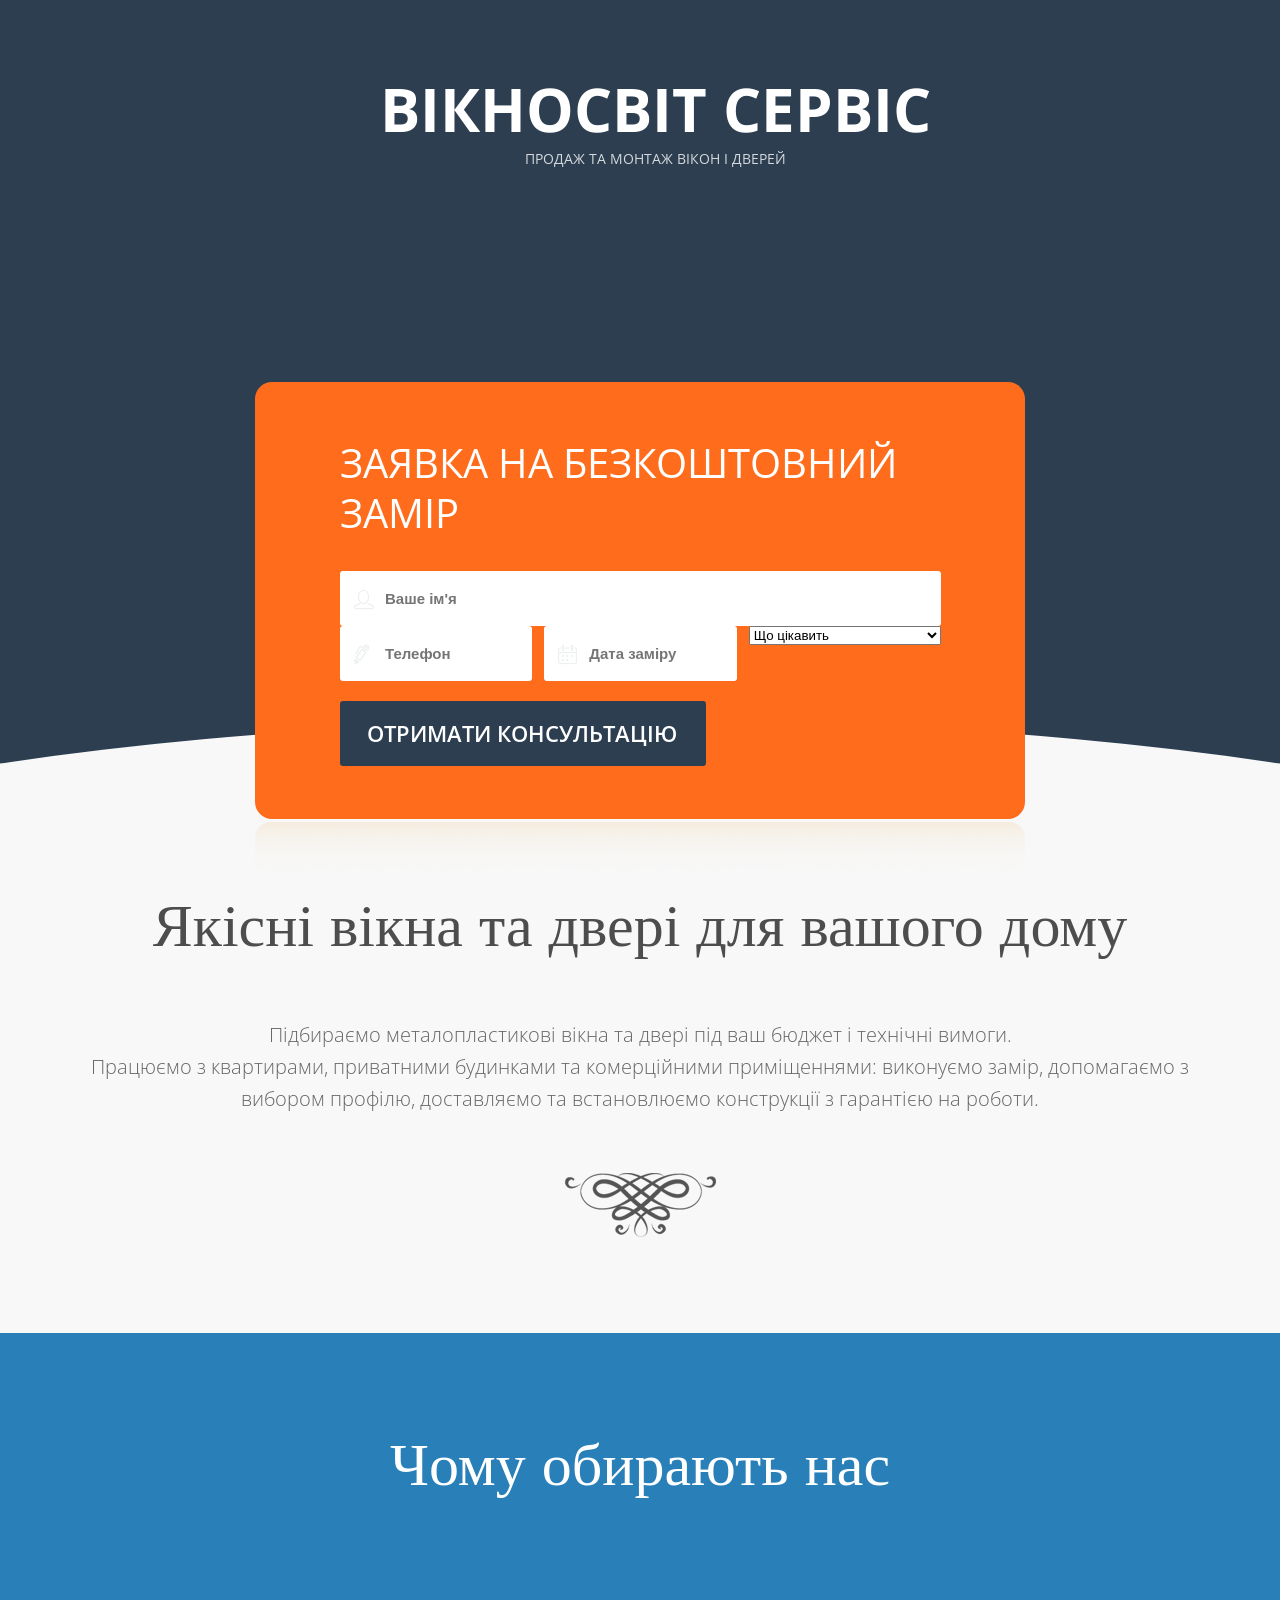
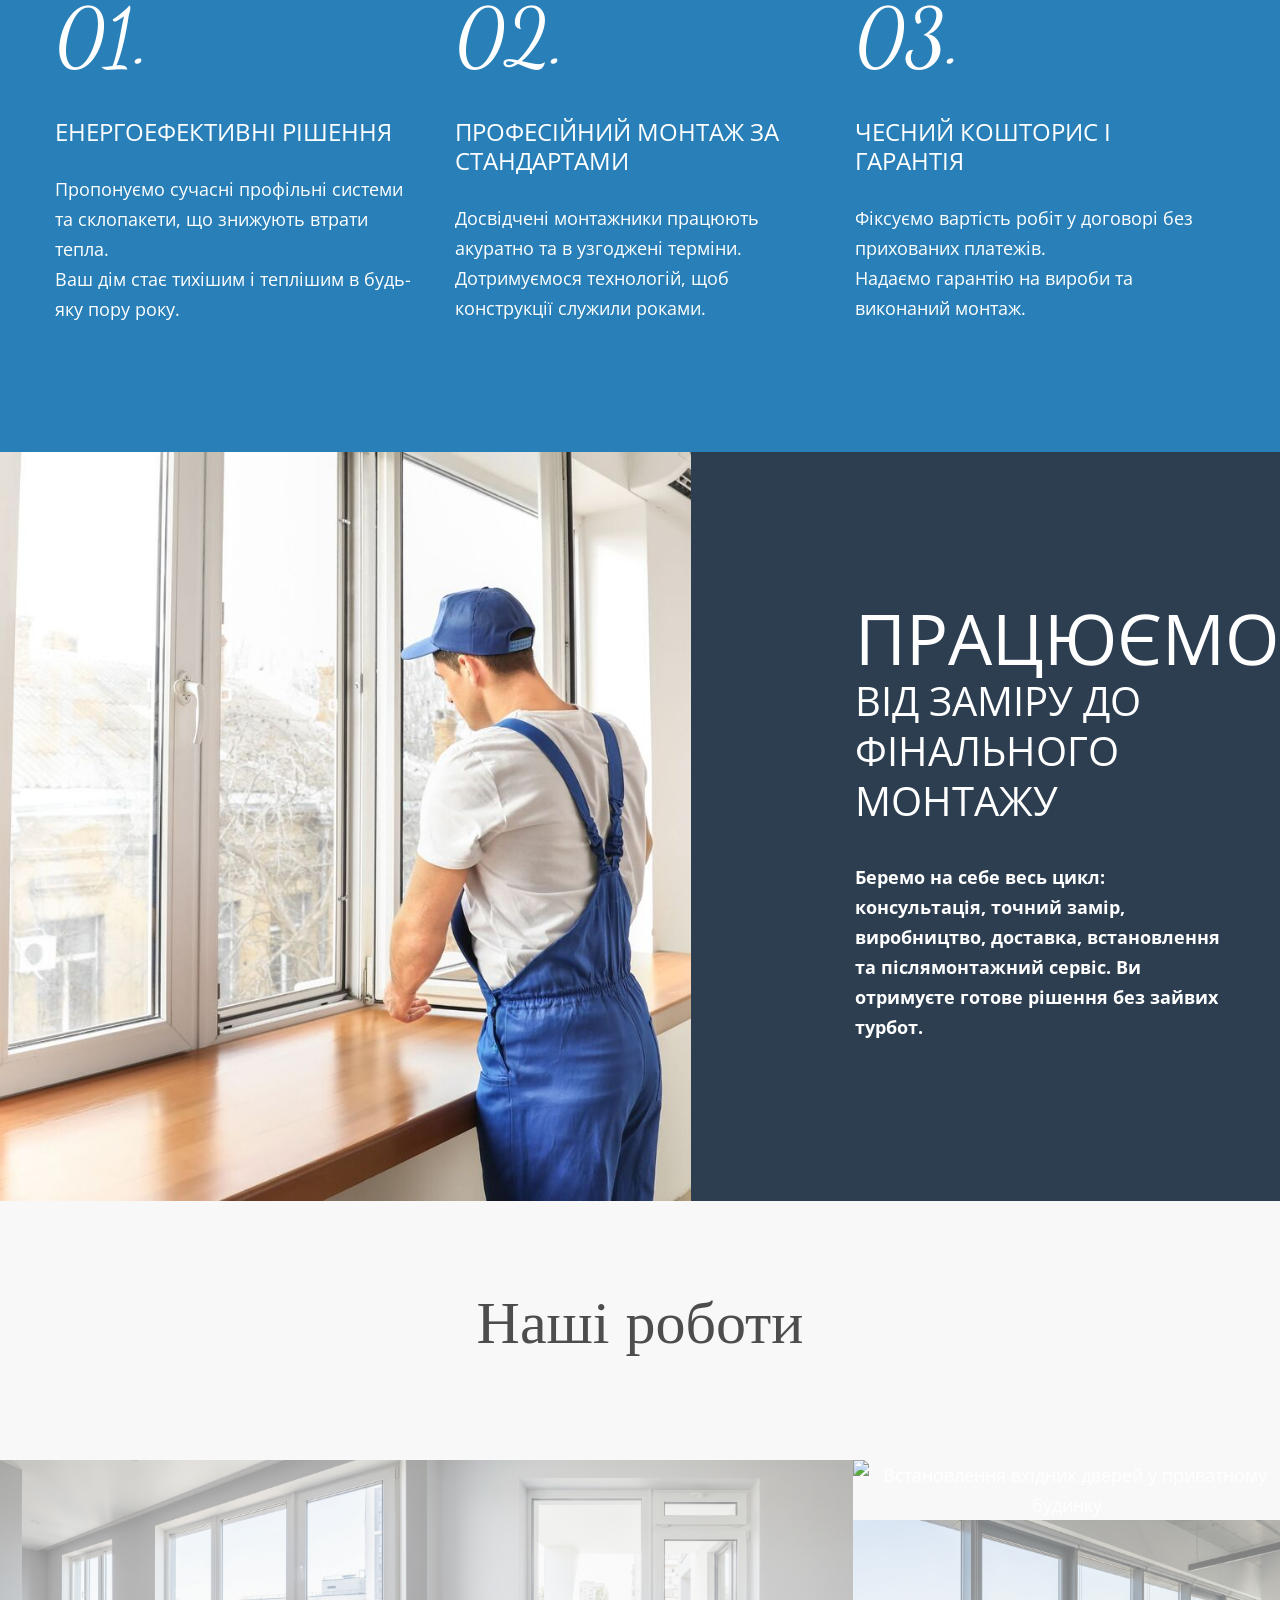
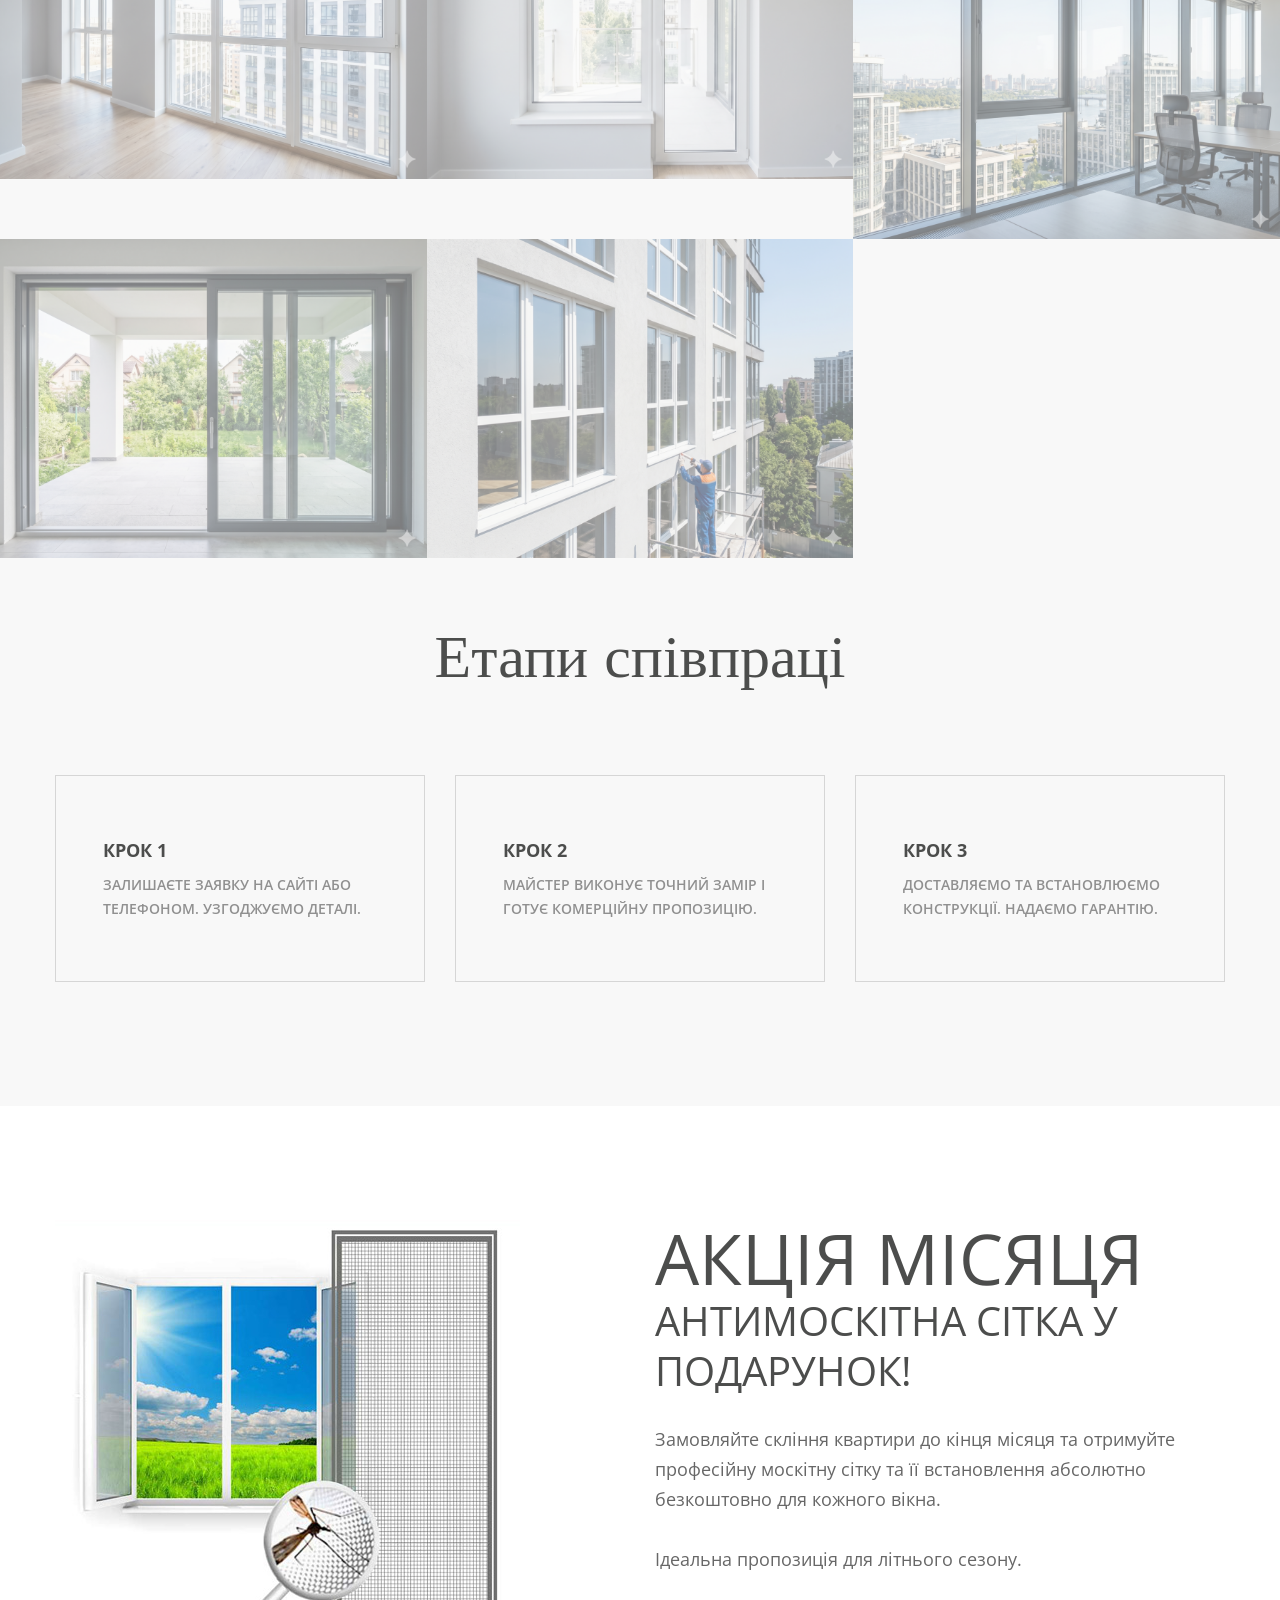
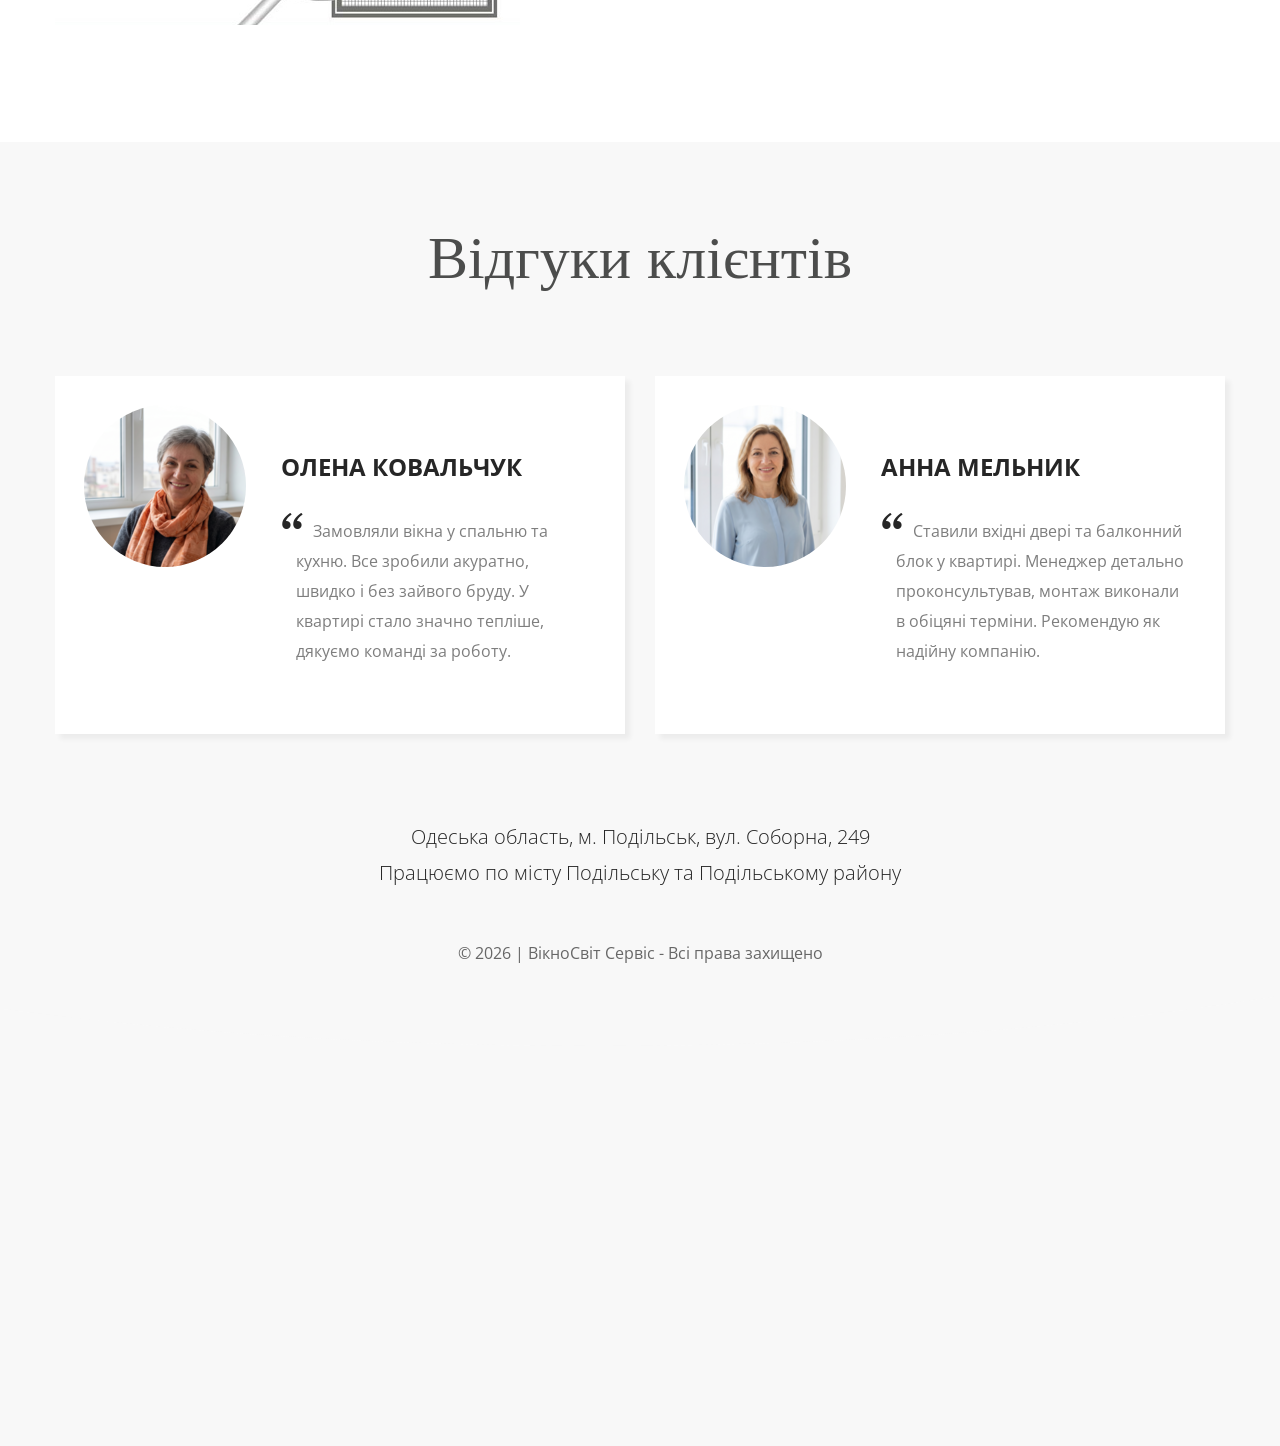
==== index.html @ be8bd850 "revert: remove all phone field customizations - back to original" ====
﻿<!DOCTYPE html>
<html lang="uk">
<head>
    <title>Металопластикові вікна та двері - продаж і монтаж</title>
    <meta charset="utf-8">
    <meta name="format-detection" content="telephone=no"/>
    <link rel="icon" href="images/favicon.ico" type="image/x-icon">
    <link rel="stylesheet" href="css/grid.css">
    <link rel="stylesheet" href="css/style.css">
    <link rel="stylesheet" href="css/camera.css">
    <link rel="stylesheet" href="css/booking.css">
    <link rel="stylesheet" href="css/fl-chapps.css">
    <link rel="stylesheet" href="css/jquery.fancybox.css">
    <link rel="stylesheet" href="css/google-map.css">

    <script src="js/jquery.js"></script>
    <script src="js/jquery-migrate-1.2.1.js"></script>

    <!--[if lt IE 9]>
    <html class="lt-ie9">
    <div style=' clear: both; text-align:center; position: relative;'>
        <a href="http://windows.microsoft.com/en-US/internet-explorer/..">
            <img src="images/ie8-panel/warning_bar_0000_us.jpg" border="0" height="42" width="820"
                 alt="You are using an outdated browser. For a faster, safer browsing experience, upgrade for free today."/>
        </a>
    </div>
    <script src="js/html5shiv.js"></script>
    <![endif]-->

    <script src='js/device.min.js'></script>
</head>
<body>
<div class="page">
    <!--========================================================
                              HEADER
    =========================================================-->
    <header>
        <div class="header_cnt">
            <div class="container center">
                <div class="brand">
                    <h1 class="brand_name">
                        <a href="./">ВікноСвіт Сервіс</a>
                    </h1>

                    <p class="brand_slogan">
                        продаж та монтаж вікон і дверей
                    </p>
                </div>
            </div>
        </div>
        <div class="camera_container">
            <div class="square"></div>
            <div class="square2"></div>
            <div class="cam_cnt1">
                <div class="cam_cnt">
                    <h3>Заявка на безкоштовний замір</h3>

                    <form id="bookingForm" class="booking-form">
                        <div class="tmInput fl-chapps-user139">
                            <input name="Імʼя" placeHolder="Ваше ім'я" type="text"
                                   data-constraints='@NotEmpty(message="Вкажіть імʼя") @Required(message="Вкажіть імʼя")'>
                        </div>
                        <div class="cntr">
                            <div class="col">
                                <div class="tmInput fl-chapps-pen55">
                                    <input name="Телефон" placeHolder="Телефон" type="text"
                                           data-constraints='@NotEmpty(message="Вкажіть телефон") @Required(message="Вкажіть телефон") @JustNumbers(message="Вкажіть номер у цифровому форматі")'>
                                </div>
                            </div>
                            <div class="col">
                                <label class="tmDatepicker fl-chapps-weekly10">
                                    <input type="text" name="Дата заміру" placeHolder='Дата заміру'
                                           data-constraints='@NotEmpty(message="Оберіть дату заміру") @Required(message="Оберіть дату заміру") @Date(message="Вкажіть коректну дату")'>
                                </label>
                            </div>
                            <div class="col">
                                <select name="Послуга" class="tmSelect manual"
                                        data-constraints='@NotEmpty(message="Оберіть послугу") @Required(message="Оберіть послугу")'>
                                    <option>Що цікавить</option>
                                    <option>Металопластикові вікна</option>
                                    <option>Вхідні двері</option>
                                    <option>Балконні блоки</option>
                                    <option>Склопакети</option>
                                    <option>Монтаж під ключ</option>
                                </select>
                            </div>
                        </div>
                        <a href="#" class="btn" data-type="submit">Отримати консультацію</a>
                    </form>
                </div>
                <img src="images/bg2.png" alt=""/>
            </div>
            <div id="camera" class="camera_wrap">
                <div data-src="images/page-1_slide1.png">
                    <div class="camera_caption fadeIn">
                    </div>
                </div>
                <div data-src="images/page-1_slide2.png">
                    <div class="camera_caption fadeIn">

                    </div>
                </div>
                <div data-src="images/page-1_slide3.png">
                    <div class="camera_caption fadeIn">

                    </div>
                </div>
            </div>
        </div>

    </header>
    <!--========================================================
                              CONTENT
    =========================================================-->
    <main>
        <section class="well center">
            <div class="container">
                <h2>Якісні вікна та двері для вашого дому</h2>

                <h6>Підбираємо металопластикові вікна та двері під ваш бюджет і технічні вимоги. <br/>
                    Працюємо з квартирами, приватними будинками та комерційними приміщеннями:
                    виконуємо замір, допомагаємо з вибором профілю, доставляємо та встановлюємо
                    конструкції з гарантією на роботи.</h6>
                <img src="images/page-1_img01.png" alt=""/>
            </div>
        </section>
        <section class="well1 bg-secondary2">
            <div class="container">
                <h2 class="center">Чому обирають нас</h2>
                <ul class="index-list row">
                    <li class="grid_4 wow fadeInUp">
                        <h5>Енергоефективні
                            рішення</h5>

                        <p>Пропонуємо сучасні профільні системи
                            та склопакети, що знижують втрати тепла.
                            <br/>Ваш дім стає тихішим і теплішим
                            в будь-яку пору року.</p>
                    </li>
                    <li class="grid_4 wow fadeInUp" data-wow-delay="0.2s">
                        <h5>Професійний монтаж
                            за стандартами</h5>

                        <p>Досвідчені монтажники працюють
                            акуратно та в узгоджені терміни.
                            <br/>Дотримуємося технологій,
                            щоб конструкції служили роками.</p>
                    </li>
                    <li class="grid_4 wow fadeInUp" data-wow-delay="0.4s">
                        <h5>Чесний кошторис
                            і гарантія</h5>

                        <p>Фіксуємо вартість робіт у договорі
                            без прихованих платежів.
                            <br/>Надаємо гарантію на вироби
                            та виконаний монтаж.</p>
                    </li>
                </ul>
            </div>
        </section>
        <section class="well2 bg-img">
            <div class="container">
                <div class="row">
                    <div class="grid_4 preffix_8">
                        <h3 class="media_off_left"><span>Працюємо</span> від заміру
                            до фінального монтажу</h3>

                        <p class="media_off_left"><strong>Беремо на себе весь цикл:
                            консультація, точний замір, виробництво,
                            доставка, встановлення та післямонтажний
                            сервіс. Ви отримуєте готове рішення
                            без зайвих турбот.</strong></p>
                    </div>
                </div>
            </div>
        </section>
        <section class="center well2__ins">
            <div class="container">
                <h2 class="center">Наші роботи</h2>
            </div>
            <ul class="inline-list">
                <li><a class="thumb" href="images/page-1_img02_original.png" data-fancybox-group="1">
                    <img src="images/page-1_img02.png" alt="Встановлення металопластикових вікон у квартирі"/>

                    <div class="thumb_overlay">
                        <div class="thumb_overlay_cnt">
                            <h4>Квартира в новобудові</h4>

                            <p>Монтаж енергоефективних
                                вікон під ключ</p>
                        </div>
                    </div>
                </a></li>
                <li><a class="thumb" href="images/page-1_img03_original.png" data-fancybox-group="1">
                    <img src="images/page-1_img03.png" alt="Балконний блок після монтажу"/>

                    <div class="thumb_overlay">
                        <div class="thumb_overlay_cnt">
                            <h4>Балконний блок</h4>

                            <p>Заміна старих конструкцій
                                за 1 робочий день</p>
                        </div>
                    </div>
                </a></li>
                <li><a class="thumb" href="images/page-1_img04_original.png" data-fancybox-group="1">
                    <img src="images/page-1_img04.png" alt="Встановлення вхідних дверей у приватному будинку"/>

                    <div class="thumb_overlay">
                        <div class="thumb_overlay_cnt">
                            <h4>Приватний будинок</h4>

                            <p>Теплі двері та вікна
                                з посиленою фурнітурою</p>
                        </div>
                    </div>
                </a></li>
                <li><a class="thumb" href="images/page-1_img05_original.png" data-fancybox-group="1">
                    <img src="images/page-1_img05.png" alt="Панорамні вікна в офісі"/>

                    <div class="thumb_overlay">
                        <div class="thumb_overlay_cnt">
                            <h4>Офісне приміщення</h4>

                            <p>Панорамні рішення для
                                комерційних об'єктів</p>
                        </div>
                    </div>
                </a></li>
                <li><a class="thumb" href="images/page-1_img06_original.png" data-fancybox-group="1">
                    <img src="images/page-1_img06.png" alt="Склопакети з шумоізоляцією"/>

                    <div class="thumb_overlay">
                        <div class="thumb_overlay_cnt">
                            <h4>Тепло та тиша</h4>

                            <p>Двокамерні склопакети
                                для кращої шумоізоляції</p>
                        </div>
                    </div>
                </a></li>
                <li><a class="thumb" href="images/page-1_img07_original.png" data-fancybox-group="1">
                    <img src="images/page-1_img07.png" alt="Завершений монтаж вікон та дверей"/>

                    <div class="thumb_overlay">
                        <div class="thumb_overlay_cnt">
                            <h4>Готовий результат</h4>

                            <p>Акуратний монтаж, чиста
                                здача об'єкта клієнту</p>
                        </div>
                    </div>
                </a></li>
            </ul>
        </section>
        <section class="well3">
            <div class="container">
                <h2 class="center">Етапи співпраці</h2>

                <div class="row">
                    <div class="grid_4 bord ins wow fadeInUp">
                        <time datetime="2026-01-01">Крок 1</time>
                        <p class="mod">Залишаєте заявку на сайті
                            або телефоном. Узгоджуємо деталі.</p>
                    </div>
                    <div class="grid_4 bord ins wow fadeInUp" data-wow-delay="0.4s">
                        <time datetime="2026-01-02">Крок 2</time>
                        <p class="mod">Майстер виконує точний
                            замір і готує комерційну пропозицію.</p>
                    </div>
                    <div class="grid_4 bord ins wow fadeInUp" data-wow-delay="0.6s">
                        <time datetime="2026-01-03">Крок 3</time>
                        <p class="mod">Доставляємо та встановлюємо
                            конструкції. Надаємо гарантію.</p>
                    </div>
                </div>
            </div>
        </section>
        <section class="well4 bg-primary">
            <div class="container">
                <div class="row">
                    <div class="grid_6 wow fadeInLeft">
                        <img src="images/page-1_img08.jpg" alt="Вікно з акцентом на антимоскітну сітку"/>
                    </div>
                    <div class="grid_6 wow fadeInRight">
                        <h3><span>Акція місяця</span>
                            антимоскітна сітка
                            у подарунок!</h3>

                        <p class="off">Замовляйте скління квартири до кінця місяця
                            та отримуйте професійну москітну сітку
                            та її встановлення абсолютно безкоштовно
                            для кожного вікна.</p>

                        <p>Ідеальна пропозиція для літнього сезону.</p>
                    </div>
                </div>
            </div>
        </section>
    </main>

    <!--========================================================
                              FOOTER
    =========================================================-->
    <footer>
        <div class="footer_cnt">
            <div class="container">
                <h2 class="center">Відгуки клієнтів</h2>

                <div class="row">
                    <div class="grid_6 shadow bg-primary wow fadeInLeft">
                        <blockquote class="box">
                            <div class="box_aside">
                                <img src="images/page-1_img09.png" alt="Відгук клієнтки про встановлення вікон"/>
                            </div>
                            <div class="box_cnt__no-flow">
                                <cite>Олена Ковальчук</cite>
                                <q><span>“</span>Замовляли вікна у спальню та кухню. Все зробили акуратно, швидко і без
                                    зайвого бруду. У квартирі стало значно тепліше, дякуємо команді за роботу.</q>
                            </div>
                        </blockquote>
                    </div>
                    <div class="grid_6 shadow bg-primary wow fadeInRight">
                        <blockquote class="box">
                            <div class="box_aside">
                                <img src="images/page-1_img10.png" alt="Відгук клієнта про монтаж дверей"/>
                            </div>
                            <div class="box_cnt__no-flow">
                                <cite>Анна Мельник</cite>
                                <q><span>“</span>Ставили вхідні двері та балконний блок у квартирі.
                                    Менеджер детально проконсультував, монтаж виконали в обіцяні терміни. Рекомендую як надійну компанію.</q>
                            </div>
                        </blockquote>
                    </div>
                </div>
                <address class="center"> Одеська область, м. Подільськ, вул. Соборна, 249 <br/>
                    Працюємо по місту Подільську та Подільському району
                </address>
                <div class="copyright center">
                    © <span id="copyright-year"></span> |
                    ВікноСвіт Сервіс - Всі права захищено
                    <!-- {%FOOTER_LINK} -->
                </div>
            </div>
        </div>
        <div class="map">
            <div class="square3"></div>
            <div id="google-map" class="map_model" data-zoom="13" data-x="29.543790761686978" data-y="47.73271367299782"></div>
            <ul class="map_locations">
                <li data-x="29.543790761686978" data-y="47.73271367299782">
                    <p>Одеська область, м. Подільськ, вул. Соборна, 249. <span>тел: +380976927015, +380951440280</span></p>
                </li>
            </ul>
        </div>
    </footer>
</div>

<script src="js/script.js"></script>

<!--coded by Morpeh-->

</body>
</html>
---- css/grid.css ----
/*==========================================================
                        NORMALIZE
==========================================================*/
html, body, div, span, applet, object, iframe,
h1, h2, h3, h4, h5, h6, p, blockquote, pre,
a, abbr, acronym, address, big, cite, code,
del, dfn, em, img, ins, kbd, q, s, samp,
small, strike, strong, sub, sup, tt, var,
b, u, i, center,
dl, dt, dd, ol, ul, li,
fieldset, form, label, legend,
table, caption, tbody, tfoot, thead, tr, th, td,
article, aside, canvas, details, embed,
figure, figcaption, footer, header, hgroup,
menu, nav, output, ruby, section, summary,
time, mark, audio, video {
  margin: 0;
  padding: 0;
  border: 0;
  font-size: 100%;
  font: inherit;
  vertical-align: top;
}

article, aside, details, figcaption, figure,
footer, header, hgroup, menu, nav, section {
  display: block;
}

body {
  line-height: 1;
}

ol, ul {
  list-style: none;
}

blockquote, q {
  quotes: none;
}

blockquote:before, blockquote:after,
q:before, q:after {
  content: '';
  content: none;
}

table {
  border-collapse: collapse;
  border-spacing: 0;
}

button,
input[type='button'] {
  background: none;
  border: none;
  display: inline-block;
  padding: 0;
  outline: none;
  outline-offset: 0;
  cursor: pointer;
  -webkit-appearance: none;
}
button::-moz-focus-inner,
input[type='button']::-moz-focus-inner {
  border: none;
  padding: 0;
}

.container, .container-fluid {
  margin-right: auto;
  margin-left: auto;
  -moz-box-sizing: border-box;
  -webkit-box-sizing: border-box;
  box-sizing: border-box;
}

/*===============   Fluid grid    ====================*/
.container-fluid [class*="grid_"] {
  float: left;
  width: 8.33333%;
  min-height: 1px;
}

.container-fluid .grid_1 {
  width: 8.33333%;
}

.container-fluid .grid_2 {
  width: 16.66667%;
}

.container-fluid .grid_3 {
  width: 25%;
}

.container-fluid .grid_4 {
  width: 33.33333%;
}

.container-fluid .grid_5 {
  width: 41.66667%;
}

.container-fluid .grid_6 {
  width: 50%;
}

.container-fluid .grid_7 {
  width: 58.33333%;
}

.container-fluid .grid_8 {
  width: 66.66667%;
}

.container-fluid .grid_9 {
  width: 75%;
}

.container-fluid .grid_10 {
  width: 83.33333%;
}

.container-fluid .grid_11 {
  width: 91.66667%;
}

.container-fluid .grid_12 {
  width: 100%;
}

.container-fluid .preffix_1 {
  margin-left: 70px;
}

.container-fluid .preffix_2 {
  margin-left: 140px;
}

.container-fluid .preffix_3 {
  margin-left: 210px;
}

.container-fluid .preffix_4 {
  margin-left: 280px;
}

.container-fluid .preffix_5 {
  margin-left: 350px;
}

.container-fluid .preffix_6 {
  margin-left: 420px;
}

.container-fluid .preffix_7 {
  margin-left: 490px;
}

.container-fluid .preffix_8 {
  margin-left: 560px;
}

.container-fluid .preffix_9 {
  margin-left: 630px;
}

.container-fluid .preffix_10 {
  margin-left: 700px;
}

.container-fluid .preffix_11 {
  margin-left: 770px;
}

.container-fluid .preffix_12 {
  margin-left: 840px;
}

.container, .container-fluid {
  width: 1170px;
}

.container .row {
  margin-left: -30px;
}
.container [class*="grid_"] {
  float: left;
  min-height: 1px;
  margin-left: 30px;
}
.container .grid_1 {
  width: 70px;
}
.container .grid_2 {
  width: 170px;
}
.container .grid_3 {
  width: 270px;
}
.container .grid_4 {
  width: 370px;
}
.container .grid_5 {
  width: 470px;
}
.container .grid_6 {
  width: 570px;
}
.container .grid_7 {
  width: 670px;
}
.container .grid_8 {
  width: 770px;
}
.container .grid_9 {
  width: 870px;
}
.container .grid_10 {
  width: 970px;
}
.container .grid_11 {
  width: 1070px;
}
.container .grid_12 {
  width: 1170px;
}
.container .preffix_1 {
  margin-left: 130px;
}
.container .preffix_2 {
  margin-left: 230px;
}
.container .preffix_3 {
  margin-left: 330px;
}
.container .preffix_4 {
  margin-left: 430px;
}
.container .preffix_5 {
  margin-left: 530px;
}
.container .preffix_6 {
  margin-left: 630px;
}
.container .preffix_7 {
  margin-left: 730px;
}
.container .preffix_8 {
  margin-left: 830px;
}
.container .preffix_9 {
  margin-left: 930px;
}
.container .preffix_10 {
  margin-left: 1030px;
}
.container .preffix_11 {
  margin-left: 1130px;
}
.container .preffix_12 {
  margin-left: 1230px;
}

@media (min-width: 980px) and (max-width: 1199px) {
  .container, .container-fluid {
    width: 940px;
  }

  .container .row {
    margin-left: -20px;
  }
  .container [class*="grid_"] {
    float: left;
    min-height: 1px;
    margin-left: 20px;
  }
  .container .grid_1 {
    width: 60px;
  }
  .container .grid_2 {
    width: 140px;
  }
  .container .grid_3 {
    width: 220px;
  }
  .container .grid_4 {
    width: 300px;
  }
  .container .grid_5 {
    width: 380px;
  }
  .container .grid_6 {
    width: 460px;
  }
  .container .grid_7 {
    width: 540px;
  }
  .container .grid_8 {
    width: 620px;
  }
  .container .grid_9 {
    width: 700px;
  }
  .container .grid_10 {
    width: 780px;
  }
  .container .grid_11 {
    width: 860px;
  }
  .container .grid_12 {
    width: 940px;
  }
  .container .preffix_1 {
    margin-left: 100px;
  }
  .container .preffix_2 {
    margin-left: 180px;
  }
  .container .preffix_3 {
    margin-left: 260px;
  }
  .container .preffix_4 {
    margin-left: 340px;
  }
  .container .preffix_5 {
    margin-left: 420px;
  }
  .container .preffix_6 {
    margin-left: 500px;
  }
  .container .preffix_7 {
    margin-left: 580px;
  }
  .container .preffix_8 {
    margin-left: 660px;
  }
  .container .preffix_9 {
    margin-left: 740px;
  }
  .container .preffix_10 {
    margin-left: 820px;
  }
  .container .preffix_11 {
    margin-left: 900px;
  }
  .container .preffix_12 {
    margin-left: 980px;
  }
}
@media (min-width: 768px) and (max-width: 979px) {
  .container, .container-fluid {
    width: 748px;
  }

  .container .row {
    margin-left: -20px;
  }
  .container [class*="grid_"] {
    float: left;
    min-height: 1px;
    margin-left: 20px;
  }
  .container .grid_1 {
    width: 44px;
  }
  .container .grid_2 {
    width: 108px;
  }
  .container .grid_3 {
    width: 172px;
  }
  .container .grid_4 {
    width: 236px;
  }
  .container .grid_5 {
    width: 300px;
  }
  .container .grid_6 {
    width: 364px;
  }
  .container .grid_7 {
    width: 428px;
  }
  .container .grid_8 {
    width: 492px;
  }
  .container .grid_9 {
    width: 556px;
  }
  .container .grid_10 {
    width: 620px;
  }
  .container .grid_11 {
    width: 684px;
  }
  .container .grid_12 {
    width: 748px;
  }
  .container .preffix_1 {
    margin-left: 84px;
  }
  .container .preffix_2 {
    margin-left: 148px;
  }
  .container .preffix_3 {
    margin-left: 212px;
  }
  .container .preffix_4 {
    margin-left: 276px;
  }
  .container .preffix_5 {
    margin-left: 340px;
  }
  .container .preffix_6 {
    margin-left: 404px;
  }
  .container .preffix_7 {
    margin-left: 468px;
  }
  .container .preffix_8 {
    margin-left: 532px;
  }
  .container .preffix_9 {
    margin-left: 596px;
  }
  .container .preffix_10 {
    margin-left: 660px;
  }
  .container .preffix_11 {
    margin-left: 724px;
  }
  .container .preffix_12 {
    margin-left: 788px;
  }
}
@media (max-width: 767px) {
  .container, .container-fluid {
    width: 420px;
    padding: 0;
  }

  .container .row {
    margin-left: 0;
  }

  .row + .row,
  [class*="grid_"] + [class*="grid_"] {
    margin-top: 30px;
  }

  .container [class*="grid_"], .container-fluid [class*="grid_"] {
    float: none;
    display: block;
    width: 100%;
    margin-left: 0;
  }
}
@media (max-width: 479px) {
  body {
    padding: 0;
  }

  .container, .container-fluid {
    width: 300px;
    padding: 0 15px;
  }

  .row {
    margin-left: 0;
  }
}
.container:before, .container-fluid:before, .row:before, .container:after, .container-fluid:after, .row:after {
  display: table;
  content: "";
  line-height: 0;
}
.container:after, .container-fluid:after, .row:after {
  clear: both;
}
---- css/style.css ----
@import url(animate.css);
@import url(//maxcdn.bootstrapcdn.com/font-awesome/4.3.0/css/font-awesome.min.css);
@import url(//fonts.googleapis.com/css?family=Dancing+Script|Open+Sans+Condensed:700|Open+Sans:400,600,300,700|Adamina);
/*========================================================
                      Main Styles
=========================================================*/
body {
  background: #f8f8f8;
  color: #676767;
  font: 400 18px/30px "Open Sans", sans-serif;
  -webkit-text-size-adjust: none;
}

img {
  max-width: 100%;
  height: auto;
}

h3, h4, h5 {
  text-transform: uppercase;
  font-family: "Open Sans Condensed", sans-serif;
  color: #4c4d4c;
}

h1 {
  font-size: 130px;
  line-height: 170px;
  font-family: "Dancing Script", cursive;
}

h2 {
  font-size: 60px;
  line-height: 50px;
  font-family: "Dancing Script", cursive;
  color: #4c4d4c;
}

h3 {
  font-size: 40px;
  line-height: 50px;
}
h3 span {
  font-size: 70px;
  display: block;
  line-height: 76px;
}
@media (max-width: 479px) {
  h3 {
    font-size: 28px;
    line-height: 29px;
  }
}

h4 {
  font-size: 30px;
  line-height: 30px;
}

h5 {
  font-size: 24px;
  line-height: 29px;
}

h6 {
  font-size: 20px;
  line-height: 32px;
  font-family: "Open Sans", sans-serif;
  font-weight: 300;
}

p a:hover, .marked-list a:hover, .list a:hover {
  text-decoration: underline;
}
p .fa, .marked-list .fa, .list .fa {
  text-decoration: none;
}

time {
  display: block;
  text-transform: uppercase;
  font-size: 18px;
  line-height: 20px;
  color: #4c4d4c;
  font-weight: 700;
}

address {
  font-size: 20px;
  line-height: 36px;
  font-weight: 300;
  color: #262626;
}

a {
  font: inherit;
  color: inherit;
  text-decoration: none;
  -moz-transition: 0.3s;
  -o-transition: 0.3s;
  -webkit-transition: 0.3s;
  transition: 0.3s;
}
a:focus {
  outline: none;
}
a:active {
  background-color: transparent;
}

a[href^="tel:"],
a[href^="callto:"] {
  color: inherit;
  text-decoration: none;
}

strong {
  font-weight: 700;
}

.fa {
  line-height: inherit;
}

[class*='fa-']:before {
  font-weight: 400;
  font-family: "FontAwesome";
}

.page {
  overflow: hidden;
  min-height: 500px;
}
.lt-ie9 .page {
  min-width: 1200px;
}

.center {
  text-align: center;
}

.bord {
  -moz-box-sizing: border-box;
  -webkit-box-sizing: border-box;
  box-sizing: border-box;
  border: 1px solid #d6d6d6;
}

.shadow {
  -webkit-box-shadow: 5px 5px 5px 0 rgba(0, 0, 0, 0.05);
  -moz-box-shadow: 5px 5px 5px 0 rgba(0, 0, 0, 0.05);
  box-shadow: 5px 5px 5px 0 rgba(0, 0, 0, 0.05);
  -moz-box-sizing: border-box;
  -webkit-box-sizing: border-box;
  box-sizing: border-box;
}

@media (min-width: 768px) and (max-width: 900px) {
  .media_off_left {
    margin-left: -65px;
  }
}

/*=======================================================
                       Main Layout
=========================================================*/
* + .booking-form {
  margin-top: 33px;
}

* + h6 {
  margin-top: 67px;
}

* + .row {
  margin-top: 92px;
}

* + .index-list {
  margin-top: 106px;
}

* + .inline-list {
  margin-top: 111px;
}

* + address {
  margin-top: 85px;
}

* + .copyright {
  margin-top: 47px;
}

* + .inline-list2_wrap {
  margin-top: 53px;
}

h6 + img {
  margin-top: 58px;
}

h3 + p {
  margin-top: 36px;
}

time + p {
  margin-top: 13px;
}

* + .off {
  margin-top: 28px;
}

p + p {
  margin-top: 30px;
}

/*=======================================================
                        Components
=========================================================*/
/*==================     Brand     ======================*/
.brand {
  display: block;
  position: relative;
  z-index: 10;
  margin-top: 53px;
  margin-bottom: -21px;
  width: 100%;
  text-align: center;
  padding: 0 15px;
}
.brand_name {
  font-family: "Open Sans", sans-serif;
  font-weight: 700;
  text-transform: uppercase;
  font-size: 60px;
  line-height: 1.2;
  margin: 0;
  padding: 0;
}
.brand_name a {
  color: #fff;
  text-decoration: none;
  display: block;
}
.brand_name a:hover {
  color: #ff6c1c;
}
.brand_slogan {
  font-family: "Open Sans", sans-serif;
  font-weight: 400;
  text-transform: uppercase;
  font-size: 14px;
  line-height: 18px;
  margin: 5px 0 0 0;
  padding: 0;
  color: rgba(255, 255, 255, 0.8);
  text-align: center;
}
@media (max-width: 1199px) {
  .brand {
    margin-top: -17px;
    margin-bottom: 41px;
    padding: 0 20px;
  }
  .brand_name {
    font-size: 50px;
  }
  .brand_slogan {
    font-size: 13px;
  }
}
@media (max-width: 767px) {
  .brand {
    margin-top: 20px;
    margin-bottom: 20px;
    padding: 0 20px;
  }
  .brand_name {
    font-size: 36px;
  }
  .brand_slogan {
    font-size: 12px;
    line-height: 16px;
  }
}
@media (max-width: 479px) {
  .brand {
    padding: 0 15px;
  }
  .brand_name {
    font-size: 28px;
  }
  .brand_slogan {
    font-size: 11px;
    line-height: 14px;
  }
  h3 {
    font-size: 28px;
    line-height: 29px;
  }
}
/* Специфичные стили для iPhone 14 Pro Max и других больших мобильных экранов */
@media (max-width: 430px) {
  .brand_name {
    font-size: 26px;
    line-height: 1.1;
  }
  .brand_slogan {
    font-size: 10px;
    line-height: 13px;
    margin-top: 3px;
  }
}

/*==================  Backgrounds  ======================*/
.bg-secondary, .bg-secondary2, .bg-img {
  color: #fff;
}
.bg-secondary h1, .bg-secondary h2, .bg-secondary h3, .bg-secondary h4, .bg-secondary h5, .bg-secondary h6, .bg-secondary2 h1, .bg-secondary2 h2, .bg-secondary2 h3, .bg-secondary2 h4, .bg-secondary2 h5, .bg-secondary2 h6, .bg-img h1, .bg-img h2, .bg-img h3, .bg-img h4, .bg-img h5, .bg-img h6 {
  color: #fff;
}

.bg-primary {
  background: #fff;
}

.bg-secondary {
  background: #2c3e50;
}

.bg-secondary2 {
  background: #2980b9;
}

.bg-img {
  background: #2c3e50;
  position: relative;
}
.bg-img:before {
  content: '';
  background: url("../images/bg.jpg") left bottom no-repeat;
  position: absolute;
  height: 100%;
  width: 54%;
  top: 0;
  bottom: 0;
  left: 0;
  -webkit-background-size: cover;
  background-size: cover;
}
@media (max-width: 767px) {
  .bg-img:before {
    width: 0;
  }
}
.bg-img * {
  position: relative;
  z-index: 1;
}

/*==================      Box      ======================*/
.box:before, .box:after {
  display: table;
  content: "";
  line-height: 0;
}
.box:after {
  clear: both;
}
.box_aside {
  float: left;
}
.box_aside img {
  -webkit-border-radius: 50%;
  -moz-border-radius: 50%;
  border-radius: 50%;
}
.box_cnt__no-flow {
  overflow: hidden;
  padding-left: 35px;
  padding-top: 47px;
}
@media (max-width: 979px) {
  .box {
    text-align: center;
  }
  .box_aside {
    float: none;
  }
  .box_cnt__no-flow {
    padding-left: 0;
  }
}

/*==============       Blockquote      ==================*/
blockquote {
  padding: 29px 36px 68px 29px;
}
blockquote q {
  color: #7e7e7e;
  font-size: 16px;
  line-height: 30px;
  display: inline-block;
  position: relative;
  padding-left: 15px;
}
blockquote q span {
  font-family: 'Adamina', serif;
  font-size: 55px;
  line-height: 9px;
  color: #262626;
  float: left;
  margin-top: 18px;
  margin-left: -16px;
  margin-right: 8px;
}
blockquote cite {
  display: block;
  color: #262626;
  text-transform: uppercase;
  font-size: 24px;
  line-height: 30px;
  font-weight: 700;
}
blockquote * + q {
  margin-top: 34px;
}

/*==================   Index List  ======================*/
.index-list {
  counter-reset: li;
}
.index-list li h5 {
  padding-top: 40px;
}
.index-list li:before {
  content: counter(li,decimal-leading-zero) ".";
  counter-increment: li;
  font-family: "Dancing Script", cursive;
  font-size: 80px;
  line-height: 80px;
}
.index-list li.grid_1:nth-child(12n + 13),
.index-list li.grid_2:nth-child(6n + 7),
.index-list li.grid_3:nth-child(4n + 5),
.index-list li.grid_4:nth-child(3n + 4),
.index-list li.grid_6:nth-child(2n + 3) {
  clear: left;
}
.index-list * + p {
  margin-top: 28px;
}

/*==================  Inline List  ======================*/
.inline-list:before, .inline-list:after {
  display: table;
  content: "";
  line-height: 0;
}
.inline-list:after {
  clear: both;
}
.inline-list li {
  display: inline-block;
  float: left;
  width: 33.333333%;
}
@media (max-width: 979px) {
  .inline-list li {
    width: 50%;
  }
}
@media (max-width: 767px) {
  .inline-list li {
    width: 100%;
  }
}

.inline-list2:before, .inline-list2:after {
  display: table;
  content: "";
  line-height: 0;
}
.inline-list2:after {
  clear: both;
}
.inline-list2 li {
  display: inline-block;
}
.inline-list2 li a {
  font-size: 16px;
  line-height: 22px;
}
.inline-list2 li a:hover {
  color: #ff6c1c;
}
.inline-list2 li + li {
  margin-left: 24px;
}

/*==================     ToTop     ======================*/
.toTop {
  width: 42px;
  height: 42px;
  font-size: 17px;
  line-height: 40px;
  color: #fff;
  background: #ff6c1c;
  -webkit-border-radius: 50%;
  -moz-border-radius: 50%;
  border-radius: 50%;
  position: fixed;
  right: 66px;
  bottom: 180px;
  display: none;
  overflow: hidden;
  text-align: center;
  text-decoration: none;
  z-index: 20;
}
.toTop:hover {
  background: #2c3e50;
  text-decoration: none;
}

@media only screen and (max-width: 1399px) {
  .toTop {
    display: none !important;
  }
}
/*==================   Thumbnail    ======================*/
.thumb {
  display: block;
  position: relative;
  overflow: hidden;
  color: #fff;
}
.thumb h1, .thumb h2, .thumb h3, .thumb h4, .thumb h5, .thumb h6 {
  color: #fff;
}
.thumb img {
  width: 100%;
  height: auto;
}
.thumb_overlay {
  position: absolute;
  left: 0;
  top: 0;
  right: 0;
  bottom: 0;
  opacity: 0;
  -moz-transition: 0.3s all ease;
  -o-transition: 0.3s all ease;
  -webkit-transition: 0.3s all ease;
  transition: 0.3s all ease;
  color: #fff;
  background: transparent;
}
.thumb_overlay_cnt {
  position: absolute;
  top: 50%;
  left: 50%;
  -moz-transform: translate(-50%, -50%);
  -ms-transform: translate(-50%, -50%);
  -o-transform: translate(-50%, -50%);
  -webkit-transform: translate(-50%, -50%);
  transform: translate(-50%, -50%);
}
.thumb:hover .thumb_overlay {
  opacity: 1;
  background: rgba(97, 97, 97, 0.7);
}
.lt-ie9 .thumb:hover .thumb_overlay {
  background: none;
  -ms-filter: "progid:DXImageTransform.Microsoft.gradient(startColorstr='#B3616161', endColorstr='#B3616161')";
  filter: progid:DXImageTransform.Microsoft.gradient(startColorstr='#B3616161', endColorstr='#B3616161');
  zoom: 1;
}

/*========================================================
                     HEADER  Section
=========================================================*/
header {
  background: #2c3e50;
  color: #fff;
}
header h1, header h2, header h3, header h4, header h5, header h6 {
  color: #fff;
}
header .header_cnt {
  background: #2c3e50;
  margin-bottom: -34px;
  padding: 20px 0;
}
/* Мобильные стили для header */
@media (max-width: 767px) {
  header .header_cnt {
    padding: 15px 0;
    margin-bottom: -20px;
  }
}
@media (max-width: 479px) {
  header .header_cnt {
    padding: 10px 0;
    margin-bottom: -15px;
  }
}
/* Дополнительные стили для container внутри header */
header .container {
  max-width: 100%;
  padding: 0 15px;
  margin: 0 auto;
}
@media (max-width: 767px) {
  header .container {
    padding: 0 10px;
  }
}

/*========================================================
                     CONTENT  Section
=========================================================*/
main {
  display: block;
  background: #f8f8f8;
}

.mg_add {
  margin-top: -9px;
}

.ins {
  padding: 64px 30px 60px 47px;
}

.mod {
  font-size: 14px;
  line-height: 24px;
  font-weight: 600;
  text-transform: uppercase;
  color: #909090;
}

/*==================      Well     ======================*/
.well {
  padding-top: 27px;
  padding-bottom: 96px;
}

.well1 {
  padding-top: 108px;
  padding-bottom: 128px;
}

.well2 {
  padding-top: 148px;
  padding-bottom: 159px;
}

.well2__ins {
  padding-top: 98px;
}

.well3 {
  padding-top: 75px;
  padding-bottom: 124px;
}

.well4 {
  padding-top: 114px;
  padding-bottom: 117px;
}

/*========================================================
                     FOOTER  Styles
=========================================================*/
footer {
  position: relative;
  background: #f8f8f8;
  padding-top: 92px;
}
footer .footer_cnt {
  margin-bottom: -75px;
  position: relative;
  z-index: 10;
}
footer .square3 {
  position: absolute;
  overflow: hidden;
  height: 155px;
  z-index: 9;
  top: 0;
  left: 50%;
  -moz-transform: translateX(-50%);
  -ms-transform: translateX(-50%);
  -o-transform: translateX(-50%);
  -webkit-transform: translateX(-50%);
  transform: translateX(-50%);
}
footer .square3:before {
  content: '';
  -webkit-border-radius: 50%;
  -moz-border-radius: 50%;
  border-radius: 50%;
  width: 2270px;
  display: block;
  position: relative;
  height: 500px;
  background: #f8f8f8;
  margin-top: -347px;
  bottom: 0;
  margin-left: -85px;
}
footer .inline-list2_wrap {
  max-width: 432px;
  width: 100%;
  margin-left: auto;
  margin-right: auto;
  padding: 24px 16px 15px;
}
footer .copyright {
  font-size: 16px;
}
---- css/camera.css ----
@charset "UTF-8";
/*========================================================
                        Camera
=========================================================*/
.camera_container {
  position: relative;
  padding-bottom: 58.0%;
}

@media (max-width: 603.44828px) {
  .camera_container {
    padding-bottom: 350px;
  }
}
.camera_wrap {
  display: none;
  position: absolute;
  left: 0;
  top: 0;
  width: 100%;
  margin-bottom: 0 !important;
  height: 100%;
  background: #fff;
  z-index: 0;
}

.camera_wrap img {
  max-width: none !important;
}

.camera_fakehover {
  height: 100%;
  min-height: 60px;
  position: relative;
  width: 100%;
}

.camera_src {
  display: none;
}

.cameraCont, .cameraContents {
  height: 100%;
  position: relative;
  width: 100%;
  z-index: 1;
}

.cameraSlide {
  position: absolute;
  left: 0;
  right: 0;
  top: 0;
  bottom: 0;
}

.cameraContent {
  position: absolute;
  left: 0;
  right: 0;
  top: 0;
  bottom: 0;
  display: none;
}

.camera_target {
  position: absolute;
  left: 0;
  right: 0;
  top: 0;
  bottom: 0;
  overflow: hidden;
  text-align: left;
  z-index: 0;
}

.camera_overlayer {
  position: absolute;
  left: 0;
  right: 0;
  top: 0;
  bottom: 0;
  overflow: hidden;
  z-index: 0;
}

.camera_target_content {
  position: absolute;
  left: 0;
  right: 0;
  top: 0;
  bottom: 0;
  overflow: hidden;
  z-index: 2;
}

.camera_loader {
  background: #fff url(../images/camera-loader.gif) no-repeat center;
  border: 1px solid #ffffff;
  border-radius: 18px;
  height: 36px;
  left: 50%;
  overflow: hidden;
  position: absolute;
  margin: -18px 0 0 -18px;
  top: 50%;
  width: 36px;
  z-index: 3;
}

.camera_nav_cont {
  height: 65px;
  overflow: hidden;
  position: absolute;
  right: 9px;
  top: 15px;
  width: 120px;
  z-index: 4;
}

.camerarelative {
  overflow: hidden;
  position: relative;
}

.imgFake {
  cursor: pointer;
}

.camera_command_wrap .hideNav {
  display: none;
}

.camera_command_wrap {
  left: 0;
  position: relative;
  right: 0;
  z-index: 4;
}

.showIt {
  display: none;
}

.camera_clear {
  clear: both;
  display: block;
  height: 1px;
  margin: -1px 0 25px;
  position: relative;
}

.camera_caption {
  display: none;
}

.cameraContent .camera_caption {
  display: block;
}

/*================   Custom Layout&Styles   =====================*/
.camera_container .square, .camera_container .square2 {
  position: absolute;
  overflow: hidden;
  height: 155px;
  z-index: 9;
  left: 50%;
  -moz-transform: translateX(-50%);
  -ms-transform: translateX(-50%);
  -o-transform: translateX(-50%);
  -webkit-transform: translateX(-50%);
  transform: translateX(-50%);
}
.camera_container .square:before, .camera_container .square2:before {
  content: '';
  -webkit-border-radius: 50%;
  -moz-border-radius: 50%;
  border-radius: 50%;
  width: 2270px;
  display: block;
  position: relative;
  height: 500px;
  left: 0;
  right: 0;
}

.square {
  top: 0;
}
.square:before {
  background: #2c3e50;
  margin-top: -347px;
  bottom: 0;
}
@media (max-width: 1199px) {
  .square {
    top: -126px;
  }
}

.square2 {
  bottom: 0;
}
.square2:before {
  background: #f8f8f8;
  margin-top: 0;
  top: 0;
}
@media (max-width: 1199px) {
  .square2 {
    bottom: 400px;
  }
}

.cam_cnt1 img {
  left: 50%;
  -moz-transform: translateX(-50%);
  -ms-transform: translateX(-50%);
  -o-transform: translateX(-50%);
  -webkit-transform: translateX(-50%);
  transform: translateX(-50%);
  z-index: 10;
  position: absolute;
  bottom: 1px;
}
@media (max-width: 1199px) {
  .cam_cnt1 {
    padding-top: 500px;
  }
}

.cam_cnt {
  max-width: 770px;
  background: #ff6c1c;
  z-index: 11;
  position: absolute;
  width: 100%;
  bottom: 56px;
  left: 50%;
  -moz-transform: translateX(-50%);
  -ms-transform: translateX(-50%);
  -o-transform: translateX(-50%);
  -webkit-transform: translateX(-50%);
  transform: translateX(-50%);
  -webkit-border-radius: 17px;
  -moz-border-radius: 17px;
  border-radius: 17px;
  padding: 56px 84px 53px 85px;
  -moz-box-sizing: border-box;
  -webkit-box-sizing: border-box;
  box-sizing: border-box;
}

.camera_caption {
  position: absolute;
}
.camera_caption > div {
  height: 100%;
}

.camera_next, .camera_prev {
  position: absolute;
  top: 50%;
  margin-top: -54px;
  width: 79px;
  height: 79px;
  font-family: "FontAwesome";
  font-size: 29px;
  line-height: 79px;
  text-align: center;
  color: #fff;
  cursor: pointer;
  -moz-transition: 0.3s;
  -o-transition: 0.3s;
  -webkit-transition: 0.3s;
  transition: 0.3s;
  z-index: 10;
  background: #2c3e50;
  -webkit-border-radius: 50%;
  -moz-border-radius: 50%;
  border-radius: 50%;
}

.camera_next:hover, .camera_prev:hover {
  background: #ff6c1c;
}

.camera_next {
  right: 78px;
}

.camera_next:before {
  content: "";
  margin-right: -6px;
}

.camera_prev {
  left: 78px;
}

.camera_prev:before {
  content: "";
  margin-left: -6px;
}

@media (max-width: 767px) {
  .camera_prev, .camera_next {
    display: none;
  }
}
---- css/booking.css ----
/* Control Holder */
.booking-form {
  position: relative;
  width: 100%;
  font: 14px/24px "Open Sans", sans-serif;
  font-weight: 600;
}
.booking-form [class*='fl-'] {
  font-size: 20px;
  color: #ecf0f1;
}

.booking-form input,
.booking-form textarea {
  outline: none;
  -moz-box-sizing: border-box;
  -webkit-box-sizing: border-box;
  box-sizing: border-box;
  border: none;
  color: #4c4d4c;
  background: #fff;
  padding: 15px 10px 15px;
  font-size: 15px;
  line-height: 20px;
  height: 55px;
  width: 100%;
  font-weight: 600;
  -webkit-border-radius: 3px;
  -moz-border-radius: 3px;
  border-radius: 3px;
}

.booking-form textarea {
  min-height: 200px;
  resize: none;
  font: 15px/24px "Open Sans", sans-serif;
  font-weight: 600;
}

.booking-form .cntr:before, .booking-form .cntr:after {
  display: table;
  content: "";
  line-height: 0;
}

.booking-form .cntr:after {
  clear: both;
}

.booking-form .cntr .col {
  float: left;
  width: 32%;
}

.booking-form .cntr .col + .col {
  margin-left: 2%;
}

.booking-form a[data-type='submit'] {
  display: inline-block;
  padding: 17px 29px 18px 27px;
  line-height: 30px;
  color: #FFF;
  background: #2c3e50;
  font-size: 22px;
  font-family: "Open Sans Condensed", sans-serif;
  text-transform: uppercase;
  text-align: center;
  -webkit-border-radius: 3px;
  -moz-border-radius: 3px;
  border-radius: 3px;
}

.booking-form a[data-type='submit']:hover {
  background: #ecf0f1;
}

@media (max-width: 1199px) {
  .booking-form .cntr .col {
    float: none;
    width: 100%;
  }

  .booking-form .cntr .col + .col {
    margin-left: 0;
    margin-top: 10px;
  }
}
.tmInput, .tmDatepicker, .tmSelect {
  position: relative;
}

.tmInput:before, .tmDatepicker:before, .tmSelect:before {
  position: absolute;
  top: 50%;
  left: 14px;
  margin-top: -10px;
  font-size: 20px;
  line-height: 22px;
  color: #ecf0f1;
}

.tmSelect:before {
  content: '\e002';
  font: 400 20px/22px "fl-chapps";
  z-index: 1;
}

.tmInput input, .tmDatepicker input, .tmSelect input {
  padding-left: 45px;
}

.tmDatepicker, .tmSelect {
  display: block;
}

.tmDatepicker input, .tmSelect input {
  padding-right: 30px;
}

.controlHolder {
  position: relative;
}

.controlHolder + .cntr {
  margin-top: 8px;
}

.cntr + .btn {
  margin-top: 20px;
}

/* Messages */
.error-message {
  position: absolute;
  top: 2px;
  right: 2px;
  font-weight: normal;
  text-align: right;
  width: 100%;
  font-size: 10px;
  line-height: 10px;
  z-index: 4;
  color: #FE5353;
}

.success-message {
  position: absolute;
  top: 100%;
  text-align: left;
  margin: 5px 0px;
  color: #13FF63;
  font-size: 14px;
  line-height: 15px;
}

/* transformSelect CSS */
.tmSelect {
  clear: both;
  width: 100%;
  margin: 0px;
}

.tmSelect li {
  position: relative;
  list-style: none;
}

.tmSelect span, .tmSelect input[type=text] {
  position: relative;
  cursor: pointer;
  display: block;
  left: 0;
  top: 0;
  margin: 0;
}

.tmSelect.auto {
  cursor: pointer;
  padding: 0;
  margin: 0 0 20px 0;
  line-height: 20px;
  -moz-box-sizing: border-box;
  -webkit-box-sizing: border-box;
  box-sizing: border-box;
  border: none;
  color: #888888;
  background: #fff;
  font: 14px/24px 'Ubuntu', sans-serif;
  -moz-box-sizing: border-box;
  -webkit-box-sizing: border-box;
  box-sizing: border-box;
}

.tmSelect.auto span {
  background: transparent;
}

.tmSelect.auto ul {
  margin: 1px 0 0;
  -moz-box-sizing: border-box;
  -webkit-box-sizing: border-box;
  box-sizing: border-box;
  width: 100%;
  background: #F9F9F9;
}

.tmSelect.auto > li:first-child > span {
  padding: 7px 12px;
  width: 35px;
  height: 100%;
  -moz-box-sizing: border-box;
  -webkit-box-sizing: border-box;
  box-sizing: border-box;
}

.tmSelect ul, .tmSelect .transformSelectDropdown {
  position: absolute;
  width: 100%;
  max-height: 210px;
  padding: 7px 0px;
  margin: 0px;
  -moz-box-sizing: border-box;
  -webkit-box-sizing: border-box;
  box-sizing: border-box;
  border: none;
  color: #888888;
  background: #fff;
  font: 14px/24px 'Ubuntu', sans-serif;
  border-top: none;
  border-top-left-radius: 0px;
  border-top-right-radius: 0px;
  -moz-box-sizing: border-box;
  -webkit-box-sizing: border-box;
  box-sizing: border-box;
  box-shadow: none;
  background: #F9F9F9;
  z-index: 10;
}

.tmSelect ul span, .tmSelect .transformSelectDropdown span {
  border: 0;
  color: #000;
  padding: 5px 13px;
}

.tmSelect ul span:hover, .tmSelect .transformSelectDropdown span:hover {
  background: #CCC;
}

.tmSelect ul li input[type=checkbox] {
  position: relative;
  top: 2px;
  margin: 0 5px 0 0;
  cursor: pointer;
}

/* Radio */
.trans-element-radio {
  display: inline-block;
  display: block;
  zoom: 1;
  width: 15px;
  height: 15px;
  cursor: pointer;
}

.tmRadio {
  padding-left: 0;
}

.tmRadio p {
  padding-bottom: 0;
  margin-bottom: 0;
}

.tmRadio p {
  padding-bottom: 0;
  margin-bottom: 3px;
}

.tmRadio input {
  margin-right: 5px;
}

.tmRadio .unchecked, .tmRadio .checked {
  position: relative;
  cursor: pointer;
  margin-right: 10px;
}

.tmRadio .unchecked:after, .tmRadio .checked:after {
  content: '\f10c';
  position: relative;
  top: 2px;
  font: normal normal 18px 'FontAwesome';
  color: #CCC;
}

.tmRadio .checked:after {
  content: '\f05d';
}

/* Checkbox */
.trans-element-checkbox {
  cursor: pointer;
  zoom: 1;
}

.trans-element-checkbox span {
  padding-left: 40px;
}

.trans-element-checkbox.checked:after {
  content: '\f046';
}

.trans-element-checkbox:after {
  content: '\f096';
  position: relative;
  display: inline-block;
  top: 2px;
  width: 17px;
  font: normal normal 18px 'FontAwesome';
  color: #CCC;
}

.trans-element-checkbox.unchecked:after {
  content: '\f096';
}

.tmCheckbox, .tmRadio {
  margin-left: 0;
  padding-left: 0;
  padding: 0;
}

.tmCheckbox span, .tmRadio span {
  position: relative;
  margin-right: 10px;
}

.ui-datepicker {
  padding: 10px;
  width: 282px;
  font-size: 13px;
  display: none;
  z-index: 100 !important;
  -moz-box-sizing: border-box;
  -webkit-box-sizing: border-box;
  box-sizing: border-box;
  border: none;
  color: #888888;
  background: #fff;
  background: #F9F9F9;
}

.ui-datepicker a {
  color: #777;
}

.ui-datepicker a:hover {
  color: #000;
  text-decoration: none;
}

.ui-datepicker-prev, .ui-datepicker-next {
  cursor: pointer;
  float: left;
}

.ui-datepicker-next {
  float: right;
}

.ui-datepicker-title {
  text-align: center;
}

.ui-datepicker-calendar {
  margin: 10px 11px;
}

.ui-datepicker-calendar td {
  padding: 1px 10px;
  text-align: center;
}

.ui-datepicker-calendar .ui-datepicker-current-day, .ui-datepicker-calendar .ui-datepicker-today {
  padding: 3px;
  background: #79c4b3;
  color: #FFF;
}

.ui-datepicker-calendar .ui-datepicker-current-day a, .ui-datepicker-calendar .ui-datepicker-today a {
  color: #FFF;
}

.ui-datepicker-calendar .ui-datepicker-today {
  background: #5c7b74;
}

button.ui-state-default {
  background: none;
  border: none;
  display: inline-block;
  padding: 0;
  outline: none;
  outline-offset: 0;
  cursor: pointer;
  -webkit-appearance: none;
  padding: 4px 6px;
  background: #79c4b3;
  color: #FFF;
  -webkit-border-radius: 3px;
  -moz-border-radius: 3px;
  border-radius: 3px;
  -moz-transition: 0.3s all ease;
  -o-transition: 0.3s all ease;
  -webkit-transition: 0.3s all ease;
  transition: 0.3s all ease;
}

button.ui-state-default::-moz-focus-inner {
  border: none;
  padding: 0;
}

button.ui-state-default[data-handler='today'] {
  display: none;
}

button.ui-state-default:hover {
  background: #5c7b74;
}

.ui-datepicker-close {
  float: right;
}
---- css/fl-chapps.css ----
/**
 * Title: Chapps Flaticon Pack
 * Author: Dmitriy Chuta
 * Source: http://www.flaticon.com/packs/chapps
 * License:  CC BY 3.0 (http://creativecommons.org/licenses/by/3.0/)
 */


@font-face {
	font-family: "fl-chapps";
	src: url("../fonts/fl-chapps.eot");
	src: url("../fonts/fl-chapps.eot#iefix") format("embedded-opentype"),
	url("../fonts/fl-chapps.woff") format("woff"),
	url("../fonts/fl-chapps.ttf") format("truetype"),
	url("../fonts/fl-chapps.svg") format("svg");
	font-weight: normal;
	font-style: normal;
}
[class^="fl-chapps-"]:before, [class*=" fl-chapps-"]:before,
[class^="fl-chapps-"]:after, [class*=" fl-chapps-"]:after {   
	font-family: 'fl-chapps';
    font-size: inherit;
	font-weight: 400;
	font-style: normal;
}
 
.fl-chapps-attach5:before {
	content: "\e000";
}
.fl-chapps-chat45:before {
	content: "\e001";
}
.fl-chapps-compass75:before {
	content: "\e002";
}
.fl-chapps-configuration13:before {
	content: "\e003";
}
.fl-chapps-contacts9:before {
	content: "\e004";
}
.fl-chapps-counterclockwise:before {
	content: "\e005";
}
.fl-chapps-dislike9:before {
	content: "\e006";
}
.fl-chapps-double93:before {
	content: "\e007";
}
.fl-chapps-download122:before {
	content: "\e008";
}
.fl-chapps-eye95:before {
	content: "\e009";
}
.fl-chapps-hand135:before {
	content: "\e00a";
}
.fl-chapps-heart271:before {
	content: "\e00b";
}
.fl-chapps-image69:before {
	content: "\e00c";
}
.fl-chapps-list58:before {
	content: "\e00d";
}
.fl-chapps-music206:before {
	content: "\e00e";
}
.fl-chapps-new66:before {
	content: "\e00f";
}
.fl-chapps-paper116:before {
	content: "\e010";
}
.fl-chapps-pen55:before {
	content: "\e011";
}
.fl-chapps-photo162:before {
	content: "\e012";
}
.fl-chapps-placeholder16:before {
	content: "\e013";
}
.fl-chapps-search70:before {
	content: "\e014";
}
.fl-chapps-square144:before {
	content: "\e015";
}
.fl-chapps-tag43:before {
	content: "\e016";
}
.fl-chapps-text106:before {
	content: "\e017";
}
.fl-chapps-thumb40:before {
	content: "\e018";
}
.fl-chapps-trash54:before {
	content: "\e019";
}
.fl-chapps-two284:before {
	content: "\e01a";
}
.fl-chapps-upload79:before {
	content: "\e01b";
}
.fl-chapps-user139:before {
	content: "\e01c";
}
.fl-chapps-weekly10:before {
	content: "\e01d";
}
---- css/google-map.css ----
/*==================  GOOGLE MAP  ======================*/
.map {
  position: relative;
}
.map_model {
  height: 553px;
}
.map_model img {
  max-width: none !important;
}
@media (max-width: 767px) {
  .map_model {
    height: 450px;
  }
}
@media (max-width: 479px) {
  .map_model {
    height: 350px;
  }
}
.map_model .gmnoprint {
  display: none !important;
}
.map_model .gmnoprint .gm-style-mtc {
  display: none !important;
}
.map_locations {
  display: none;
}
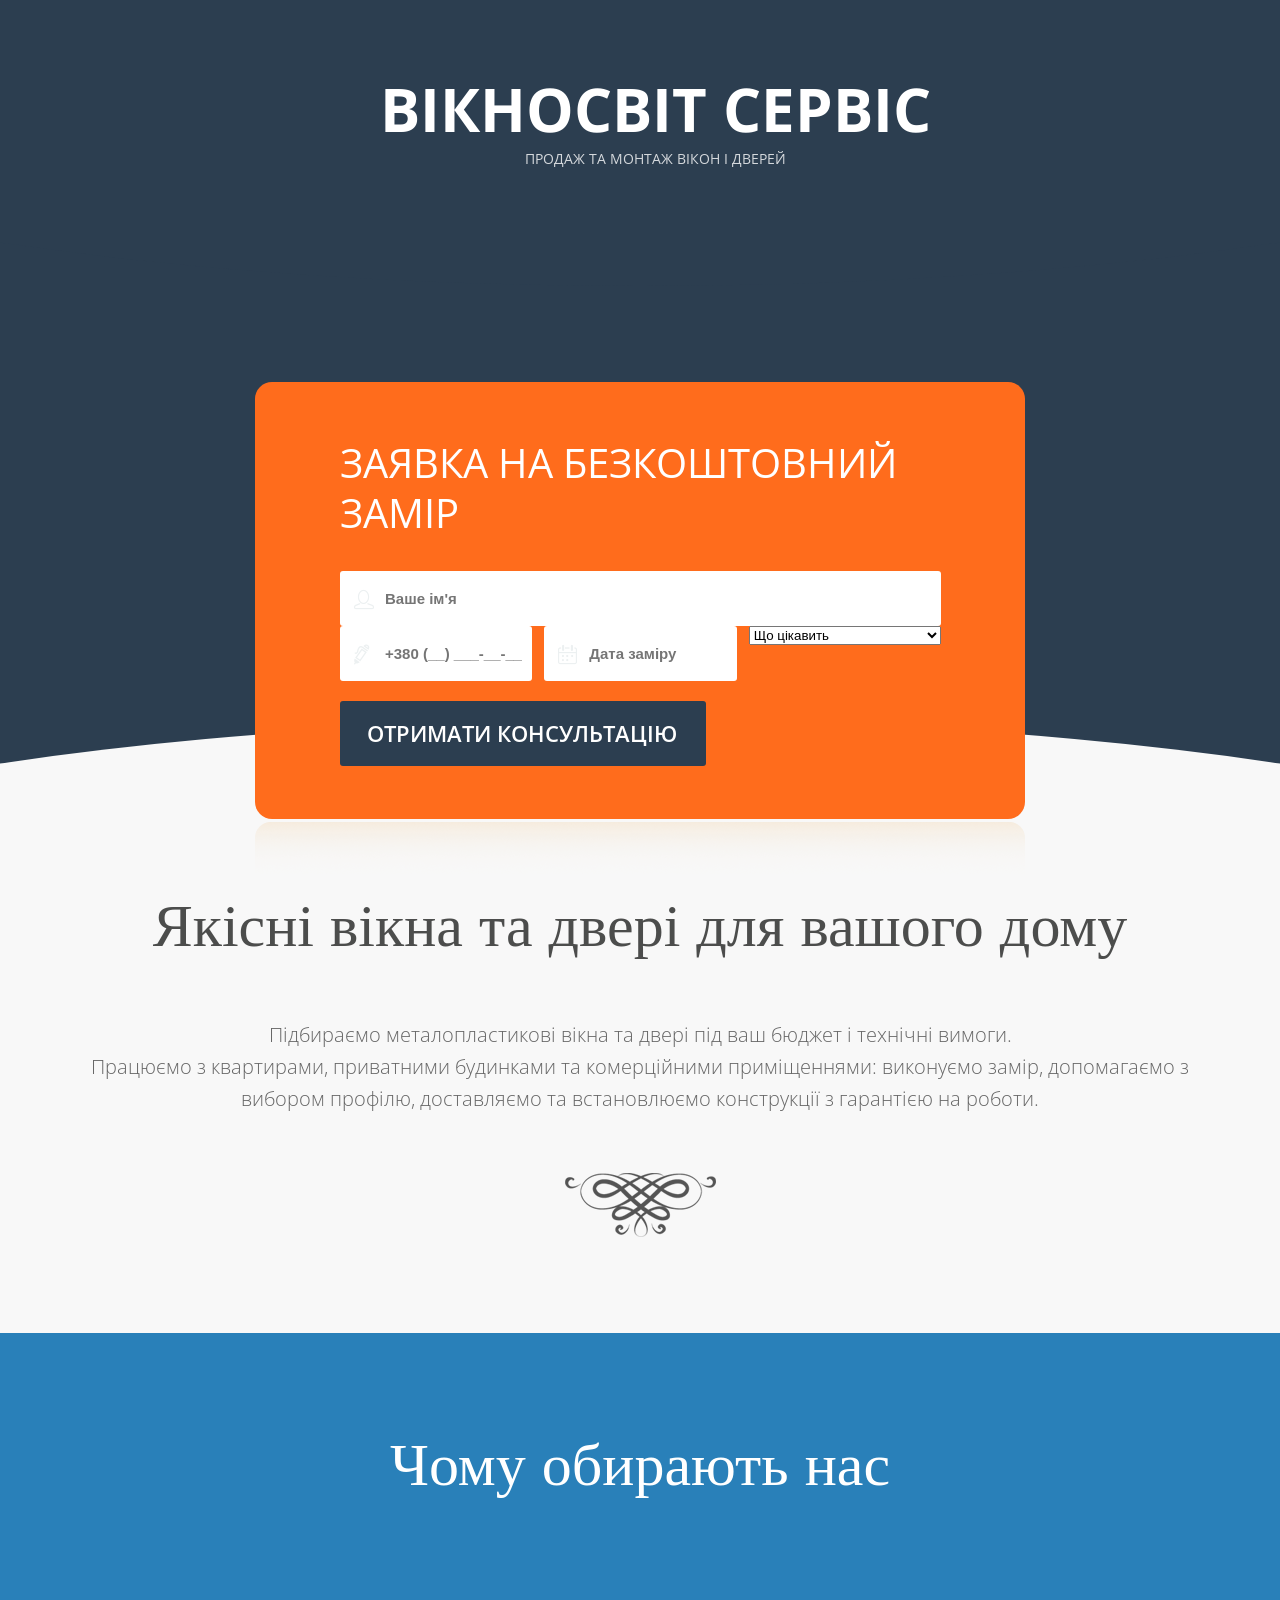
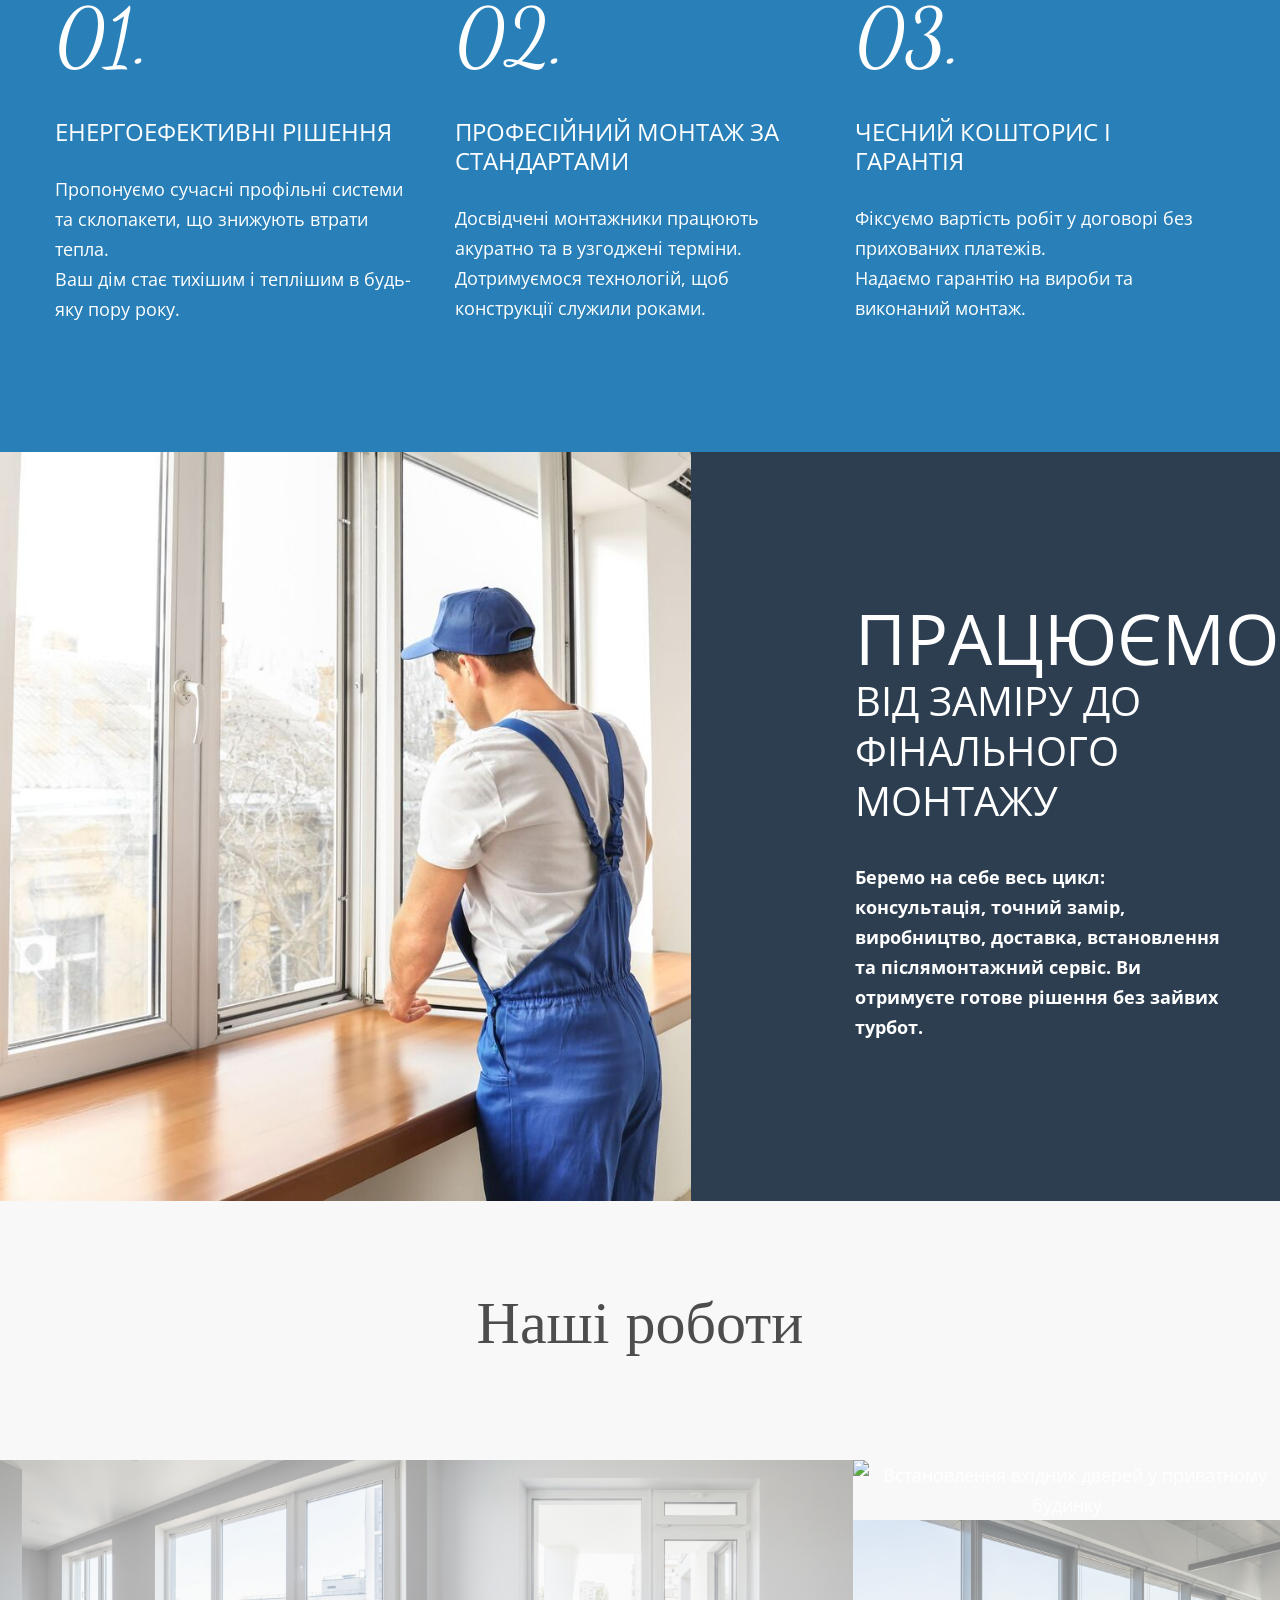
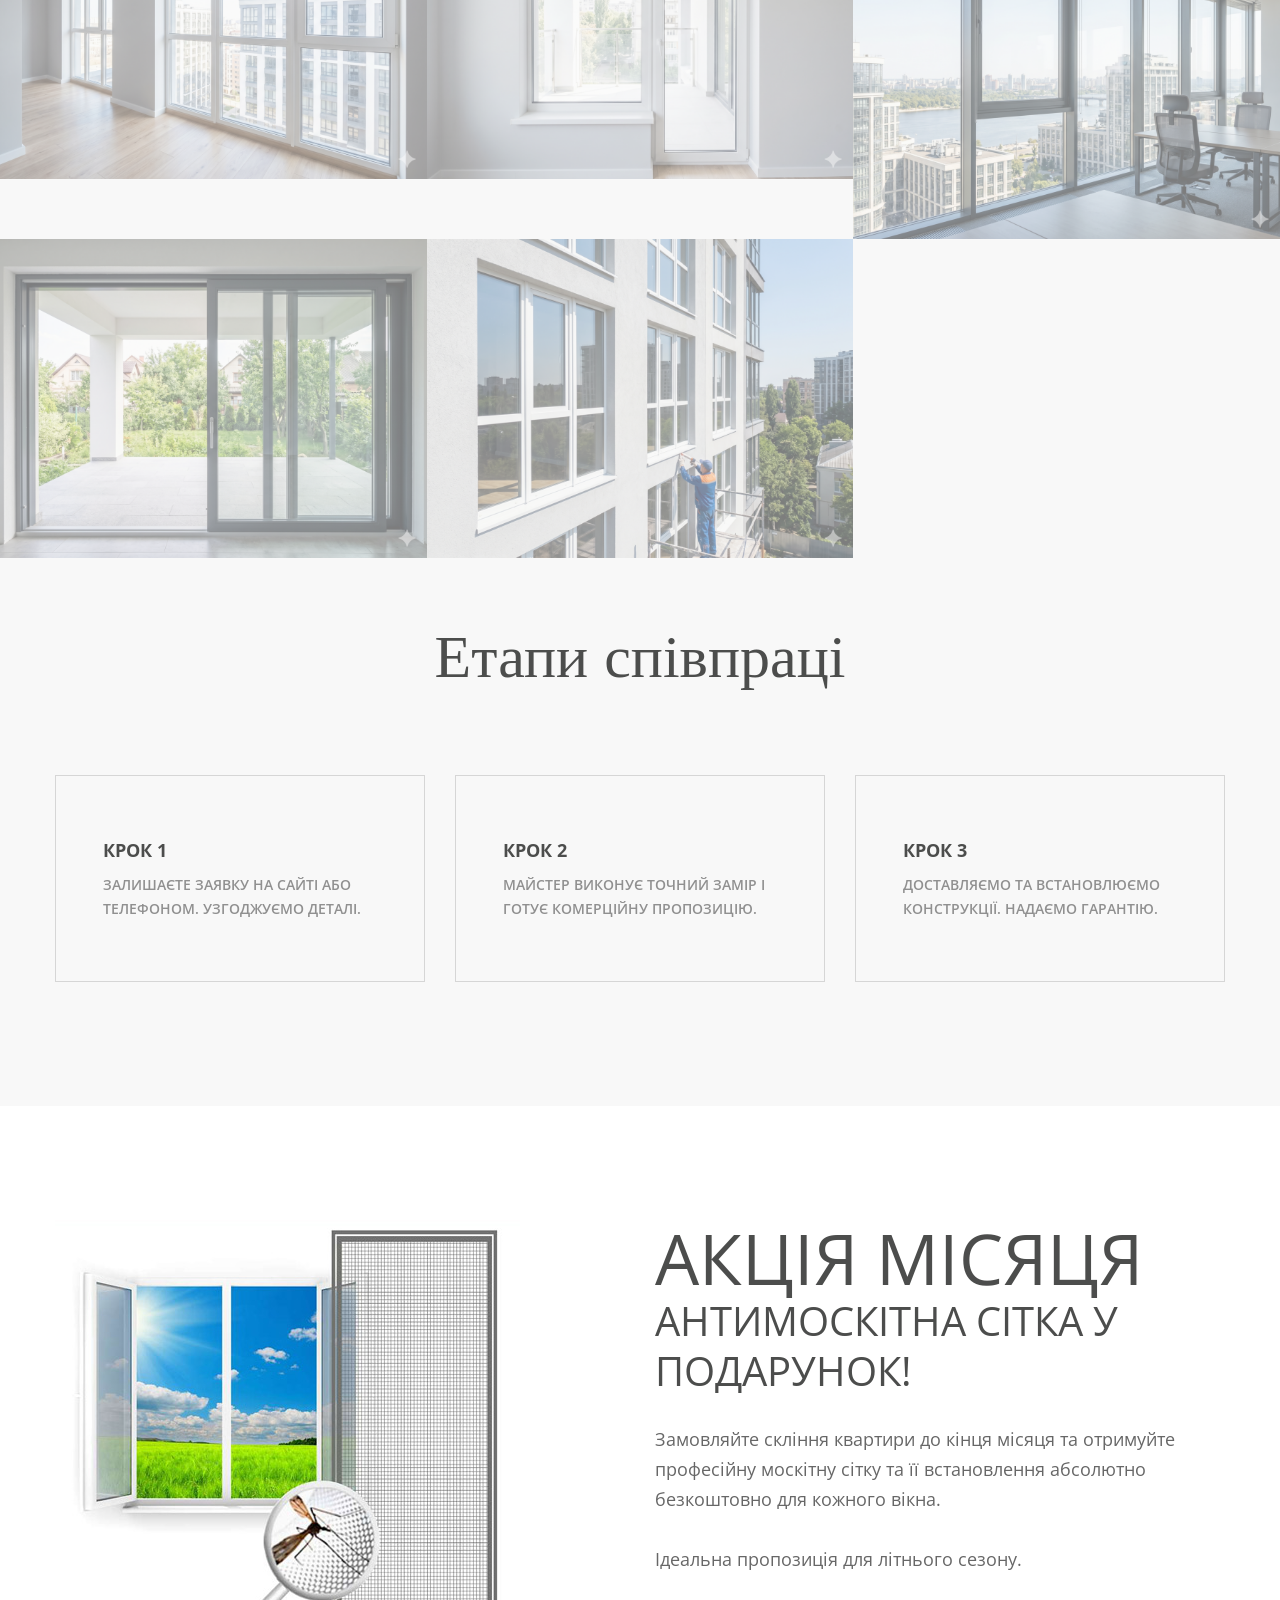
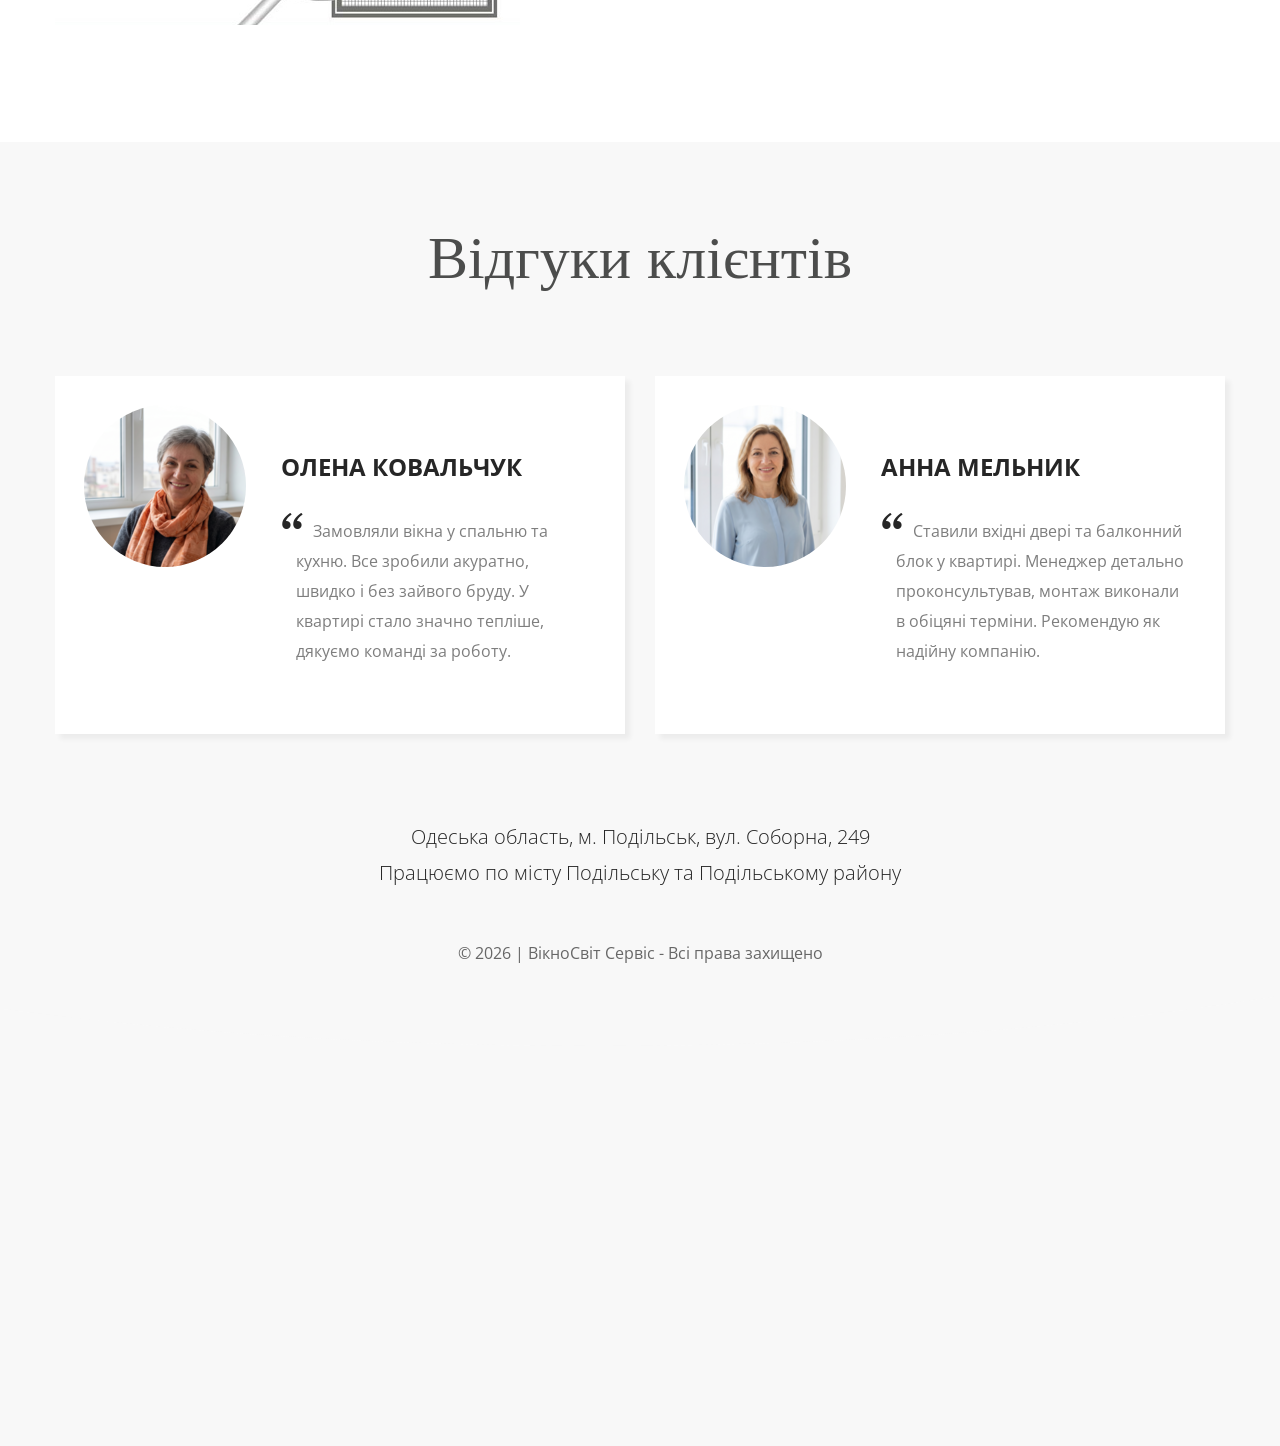
==== commit 3ed9c29e: "feat: improve booking form UX and phone handling" ====
--- a/index.html
+++ b/index.html
@@ -63,8 +63,8 @@
                         <div class="cntr">
                             <div class="col">
                                 <div class="tmInput fl-chapps-pen55">
-                                    <input name="Телефон" placeHolder="Телефон" type="text"
-                                           data-constraints='@NotEmpty(message="Вкажіть телефон") @Required(message="Вкажіть телефон") @JustNumbers(message="Вкажіть номер у цифровому форматі")'>
+                                    <input name="Телефон" placeHolder="+380 (__) ___-__-__" type="tel" inputmode="tel"
+                                           data-constraints='@NotEmpty(message="Вкажіть телефон") @Required(message="Вкажіть телефон")'>
                                 </div>
                             </div>
                             <div class="col">
--- a/css/booking.css
+++ b/css/booking.css
@@ -149,7 +149,7 @@
   top: 100%;
   text-align: left;
   margin: 5px 0px;
-  color: #13FF63;
+  color: #2980b9;
   font-size: 14px;
   line-height: 15px;
 }
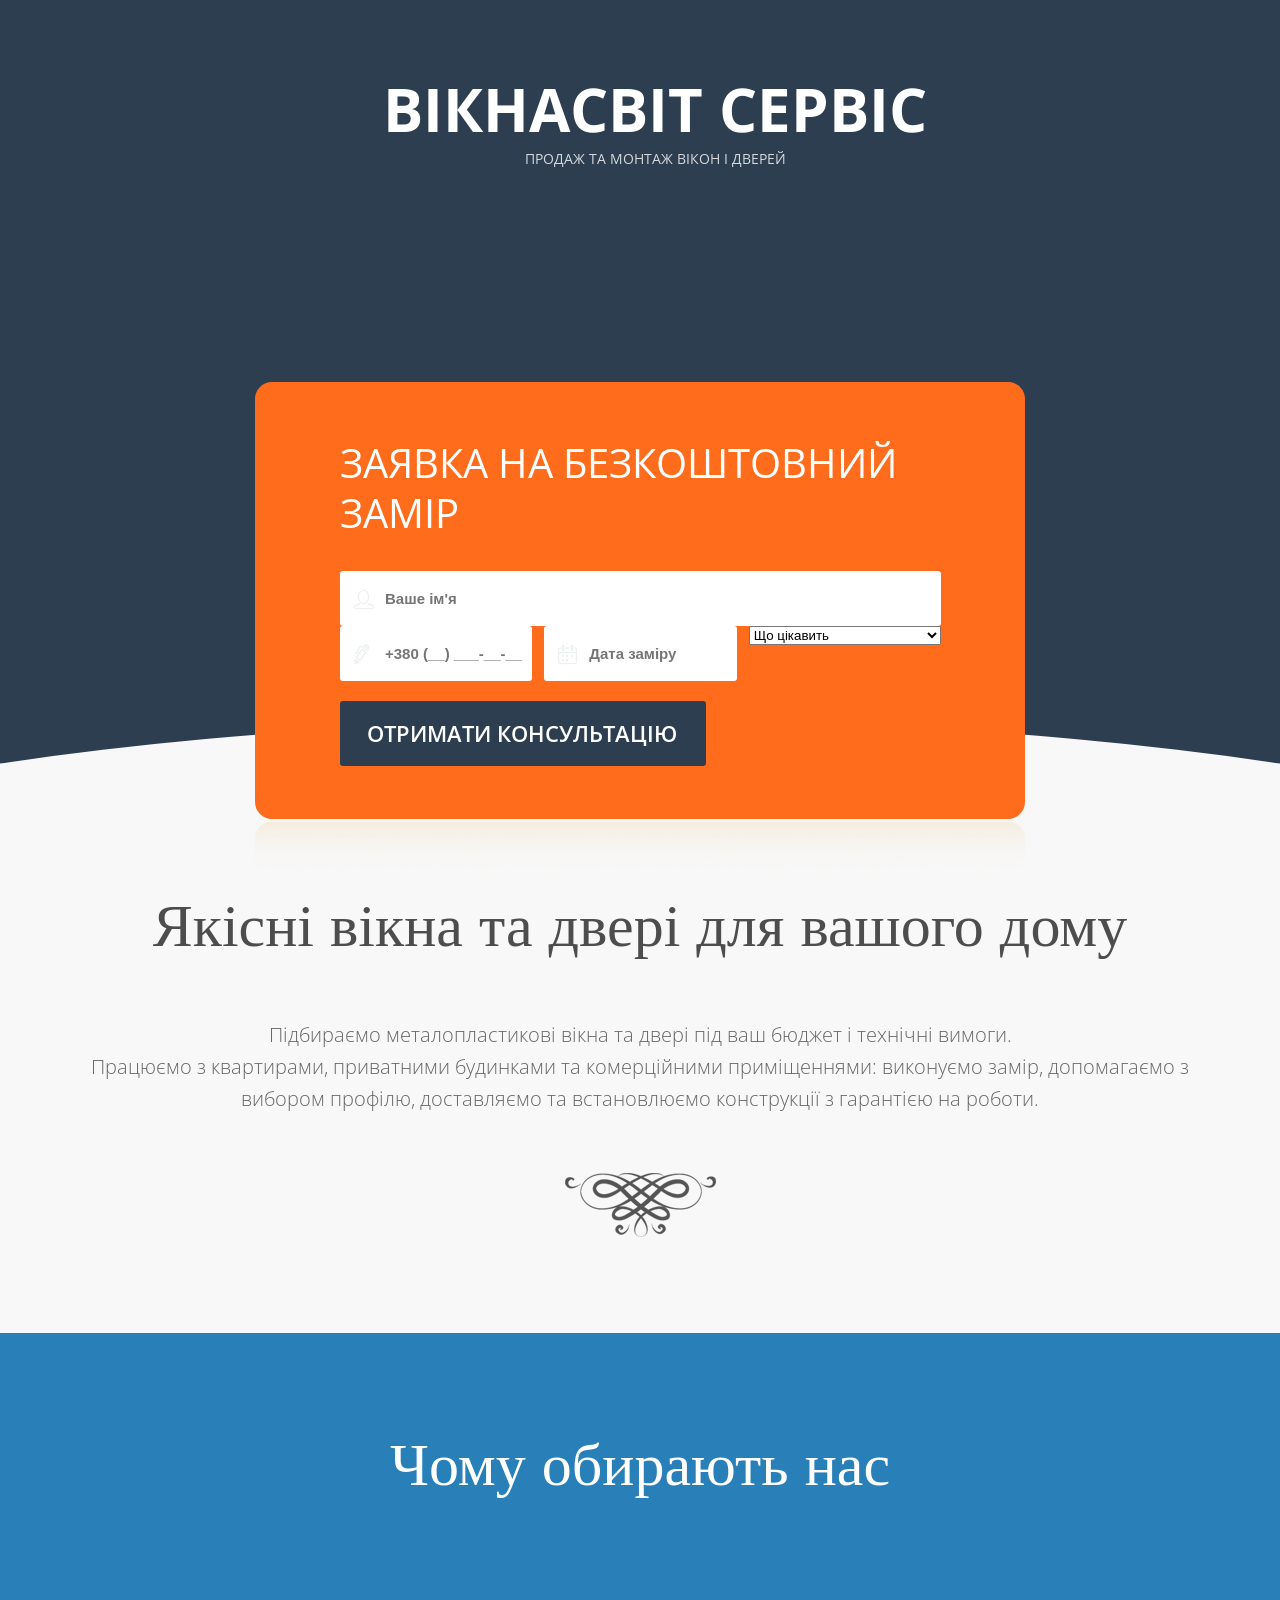
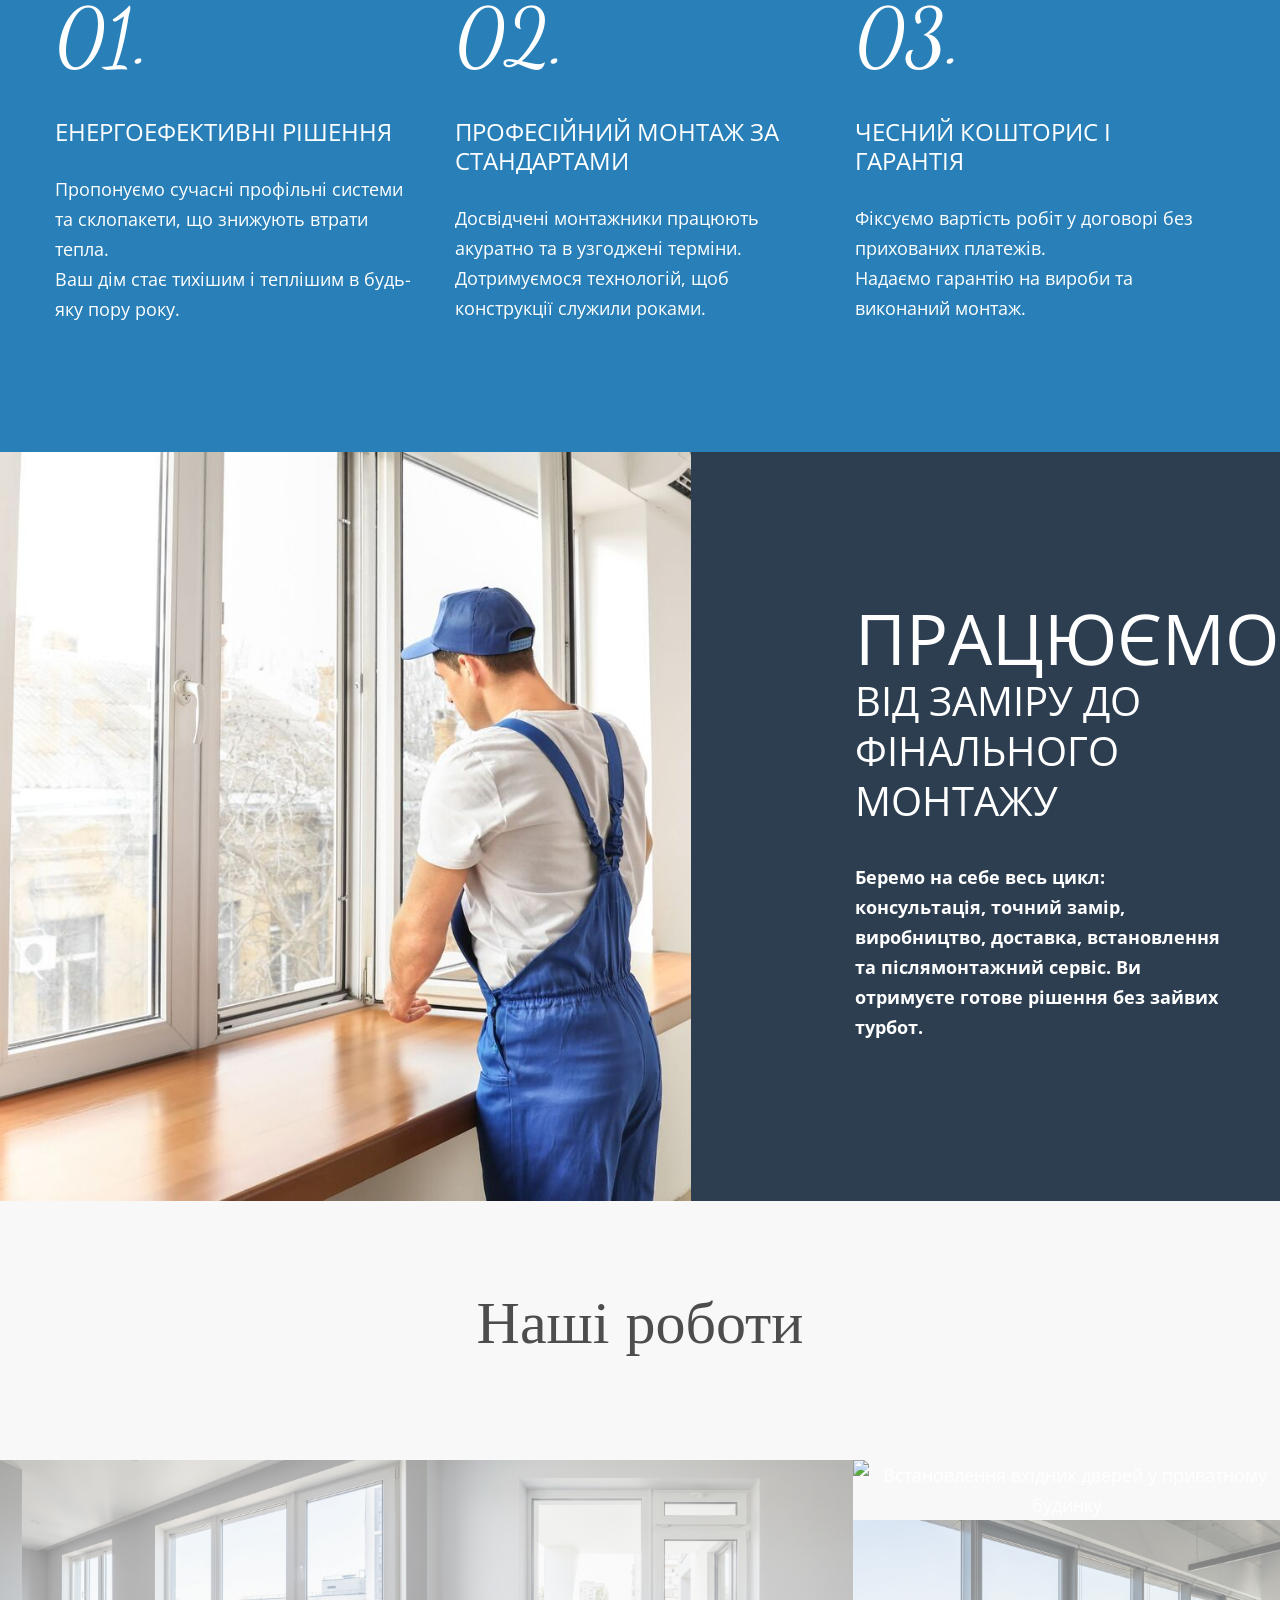
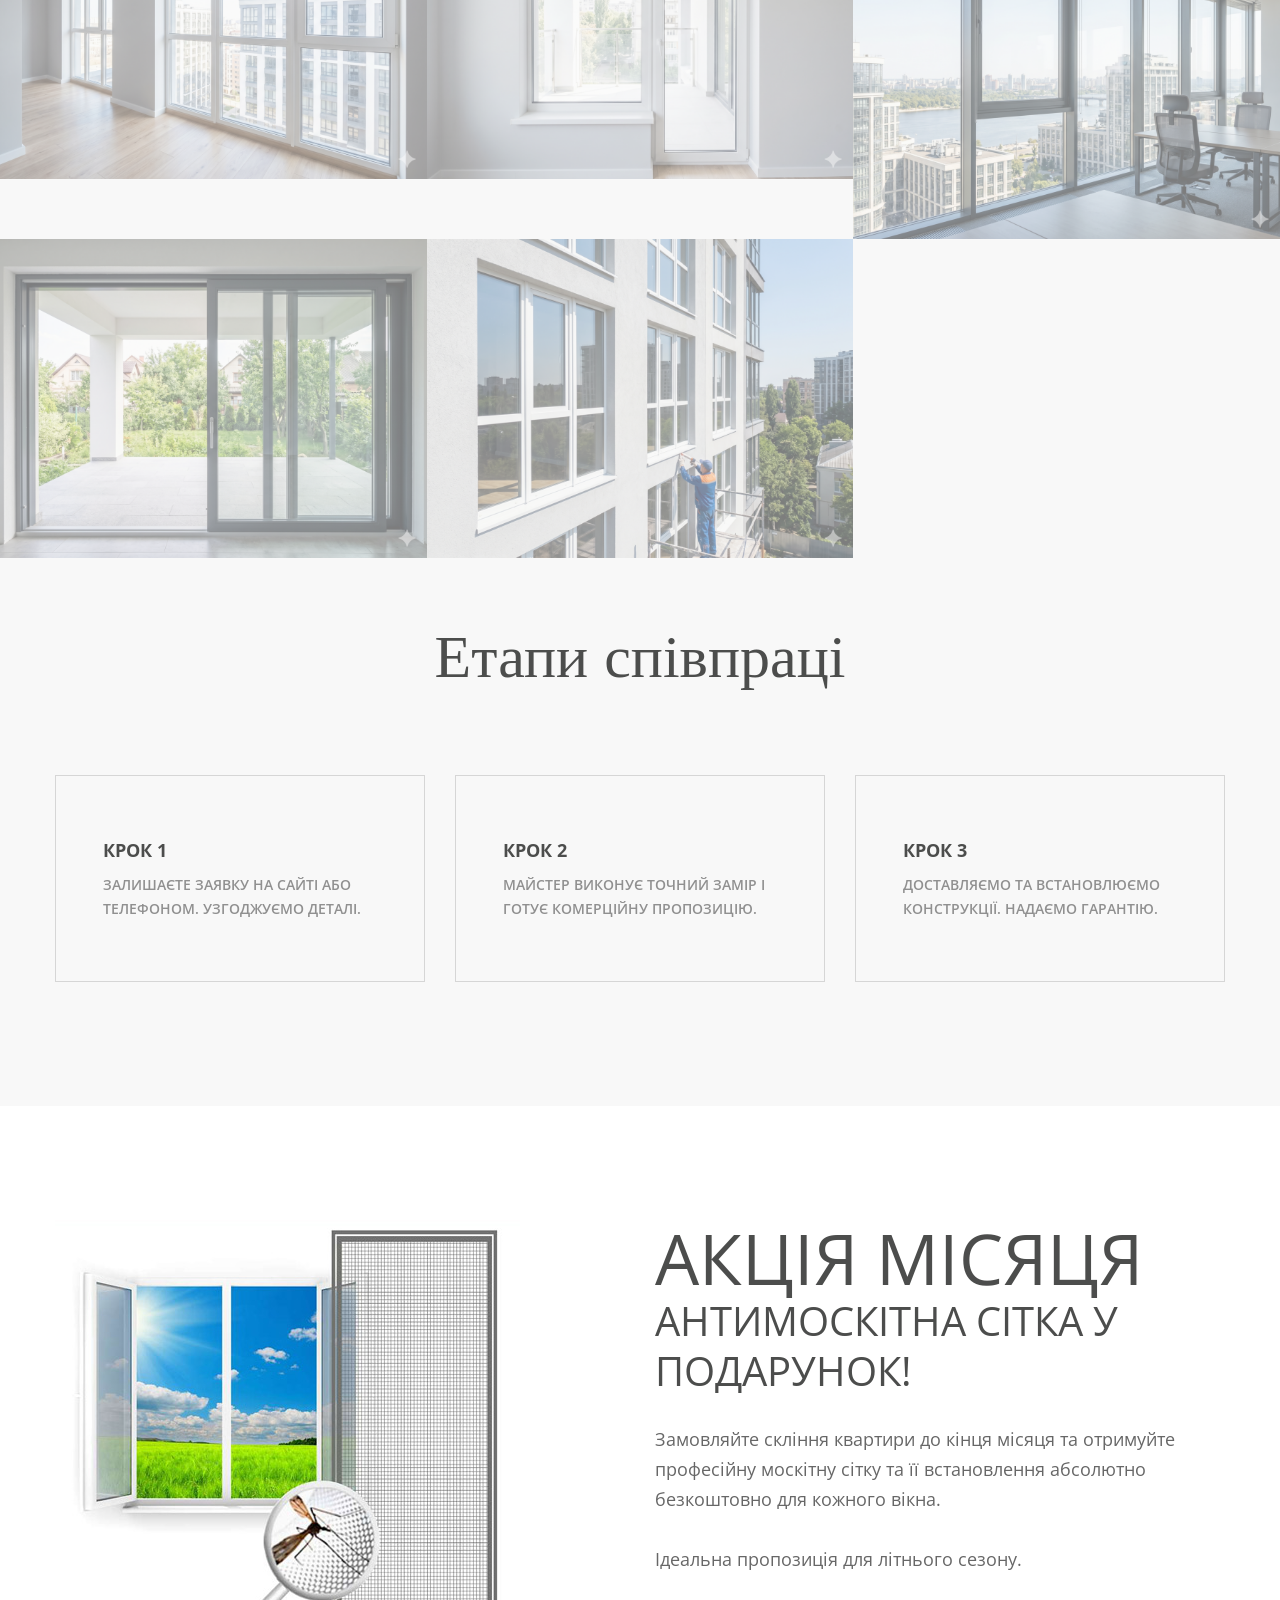
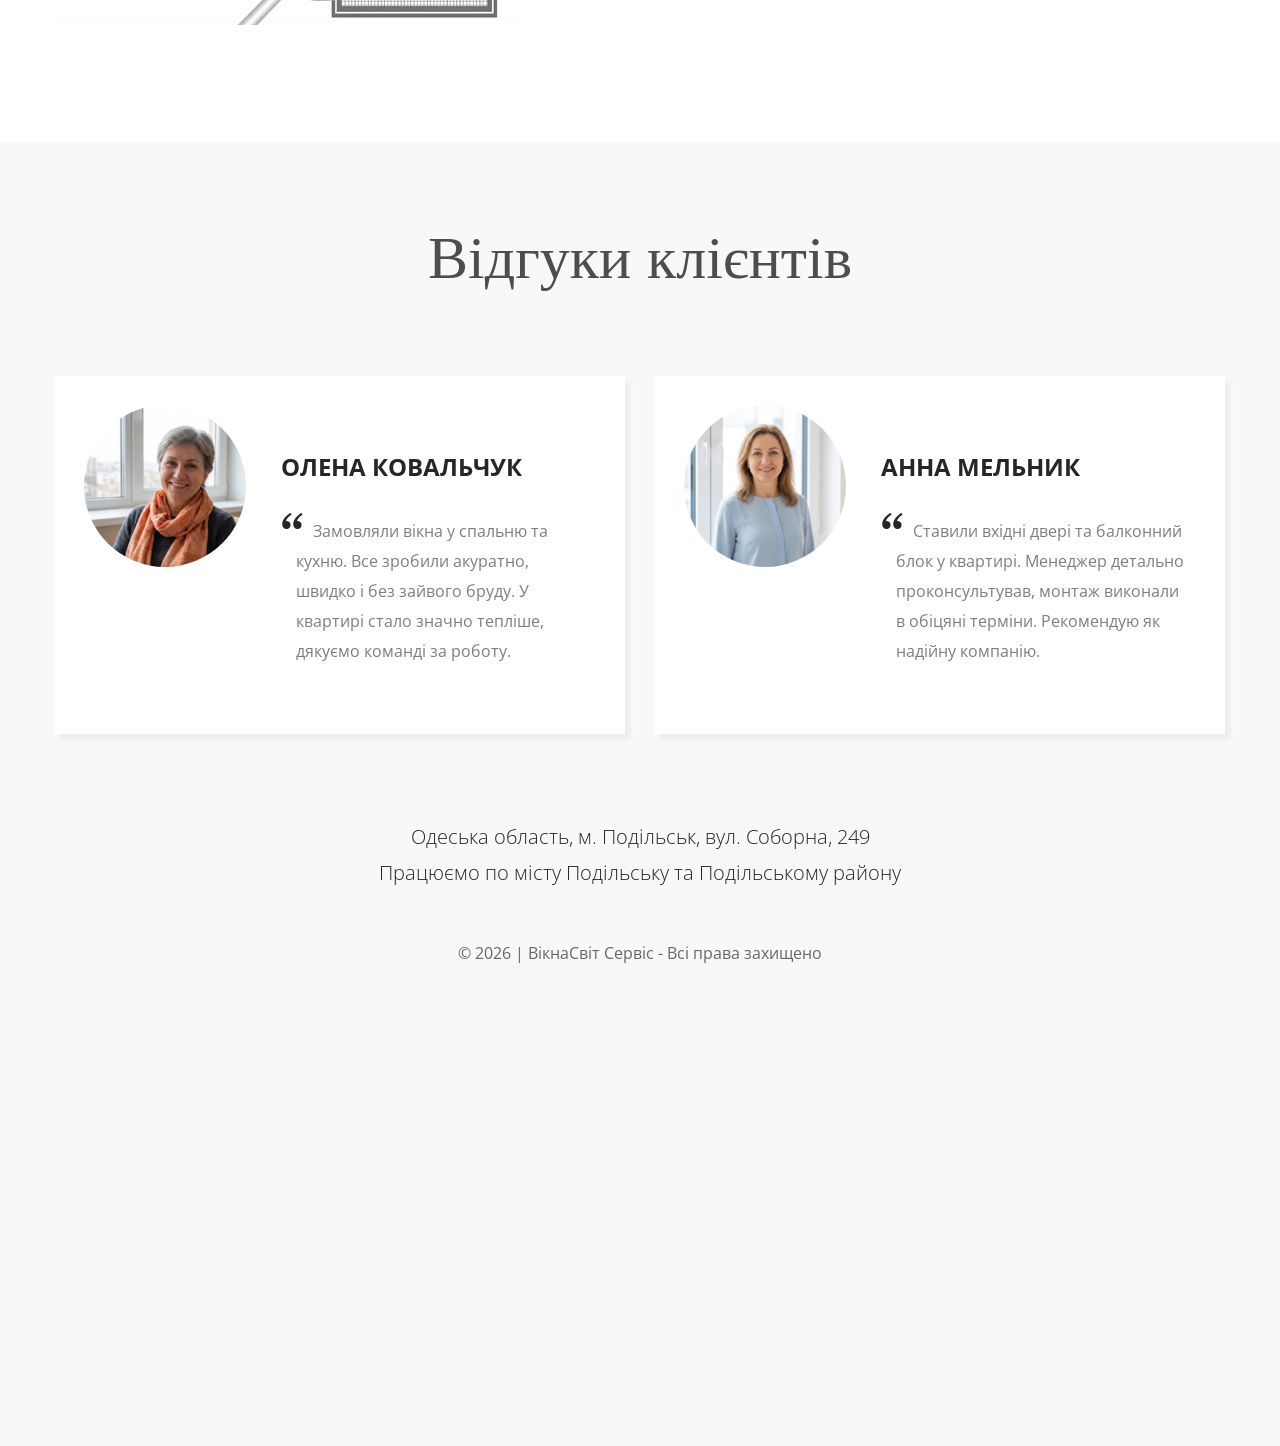
==== commit 22bea634: "feat: add RU version and align booking form behavior across locales" ====
--- a/index.html
+++ b/index.html
@@ -1,8 +1,9 @@
 ﻿<!DOCTYPE html>
 <html lang="uk">
 <head>
-    <title>Металопластикові вікна та двері - продаж і монтаж</title>
+    <title>Вікна та двері Подільськ — Купити металопластикові вікна з установкою</title>
     <meta charset="utf-8">
+    <meta name="description" content="Продаж та монтаж металопластикових вікон та дверей у Подільську. Гарантія якості, безкоштовний замір та найкращі ціни в Одеській області.">
     <meta name="format-detection" content="telephone=no"/>
     <link rel="icon" href="images/favicon.ico" type="image/x-icon">
     <link rel="stylesheet" href="css/grid.css">
@@ -12,6 +13,9 @@
     <link rel="stylesheet" href="css/fl-chapps.css">
     <link rel="stylesheet" href="css/jquery.fancybox.css">
     <link rel="stylesheet" href="css/google-map.css">
+    <link rel="stylesheet" href="https://unpkg.com/simple-phone-mask@1.0.5/dist/simple-phone-mask.min.css">
+    <link rel="alternate" hreflang="uk" href="https://viknasvit.site/" />
+    <link rel="alternate" hreflang="ru" href="https://viknasvit.site/ru/" />
 
     <script src="js/jquery.js"></script>
     <script src="js/jquery-migrate-1.2.1.js"></script>
@@ -28,6 +32,21 @@
     <![endif]-->
 
     <script src='js/device.min.js'></script>
+    <script type="application/ld+json">
+        {
+            "@context": "https://schema.org",
+            "@type": "LocalBusiness",
+            "name": "ВікнаСвіт Сервіс",
+            "address": {
+                "@type": "PostalAddress",
+                "addressLocality": "Подільськ",
+                "addressRegion": "Одеська область",
+                "addressCountry": "UA"
+            },
+            "url": "https://viknasvit.site",
+            "telephone": "+380976927015, +380951440280"
+        }
+    </script>
 </head>
 <body>
 <div class="page">
@@ -39,7 +58,7 @@
             <div class="container center">
                 <div class="brand">
                     <h1 class="brand_name">
-                        <a href="./">ВікноСвіт Сервіс</a>
+                        <a href="./">ВікнаСвіт Сервіс</a>
                     </h1>
 
                     <p class="brand_slogan">
@@ -63,7 +82,7 @@
                         <div class="cntr">
                             <div class="col">
                                 <div class="tmInput fl-chapps-pen55">
-                                    <input name="Телефон" placeHolder="+380 (__) ___-__-__" type="tel" inputmode="tel"
+                                    <input name="Телефон" placeHolder="+380 (__) ___-__-__" placeholder="+380 (__) ___-__-__" type="tel" inputmode="tel"
                                            data-constraints='@NotEmpty(message="Вкажіть телефон") @Required(message="Вкажіть телефон")'>
                                 </div>
                             </div>
@@ -121,7 +140,7 @@
                     Працюємо з квартирами, приватними будинками та комерційними приміщеннями:
                     виконуємо замір, допомагаємо з вибором профілю, доставляємо та встановлюємо
                     конструкції з гарантією на роботи.</h6>
-                <img src="images/page-1_img01.png" alt=""/>
+                <img src="images/page-1_img01.png" alt="Металопластикове вікно Подільськ установка"/>
             </div>
         </section>
         <section class="well1 bg-secondary2">
@@ -338,7 +357,7 @@
                 </address>
                 <div class="copyright center">
                     © <span id="copyright-year"></span> |
-                    ВікноСвіт Сервіс - Всі права захищено
+                    ВікнаСвіт Сервіс - Всі права захищено
                     <!-- {%FOOTER_LINK} -->
                 </div>
             </div>
@@ -355,6 +374,7 @@
     </footer>
 </div>
 
+<script src="https://unpkg.com/simple-phone-mask@1.0.5/dist/simple-phone-mask.min.js"></script>
 <script src="js/script.js"></script>
 
 <!--coded by Morpeh-->
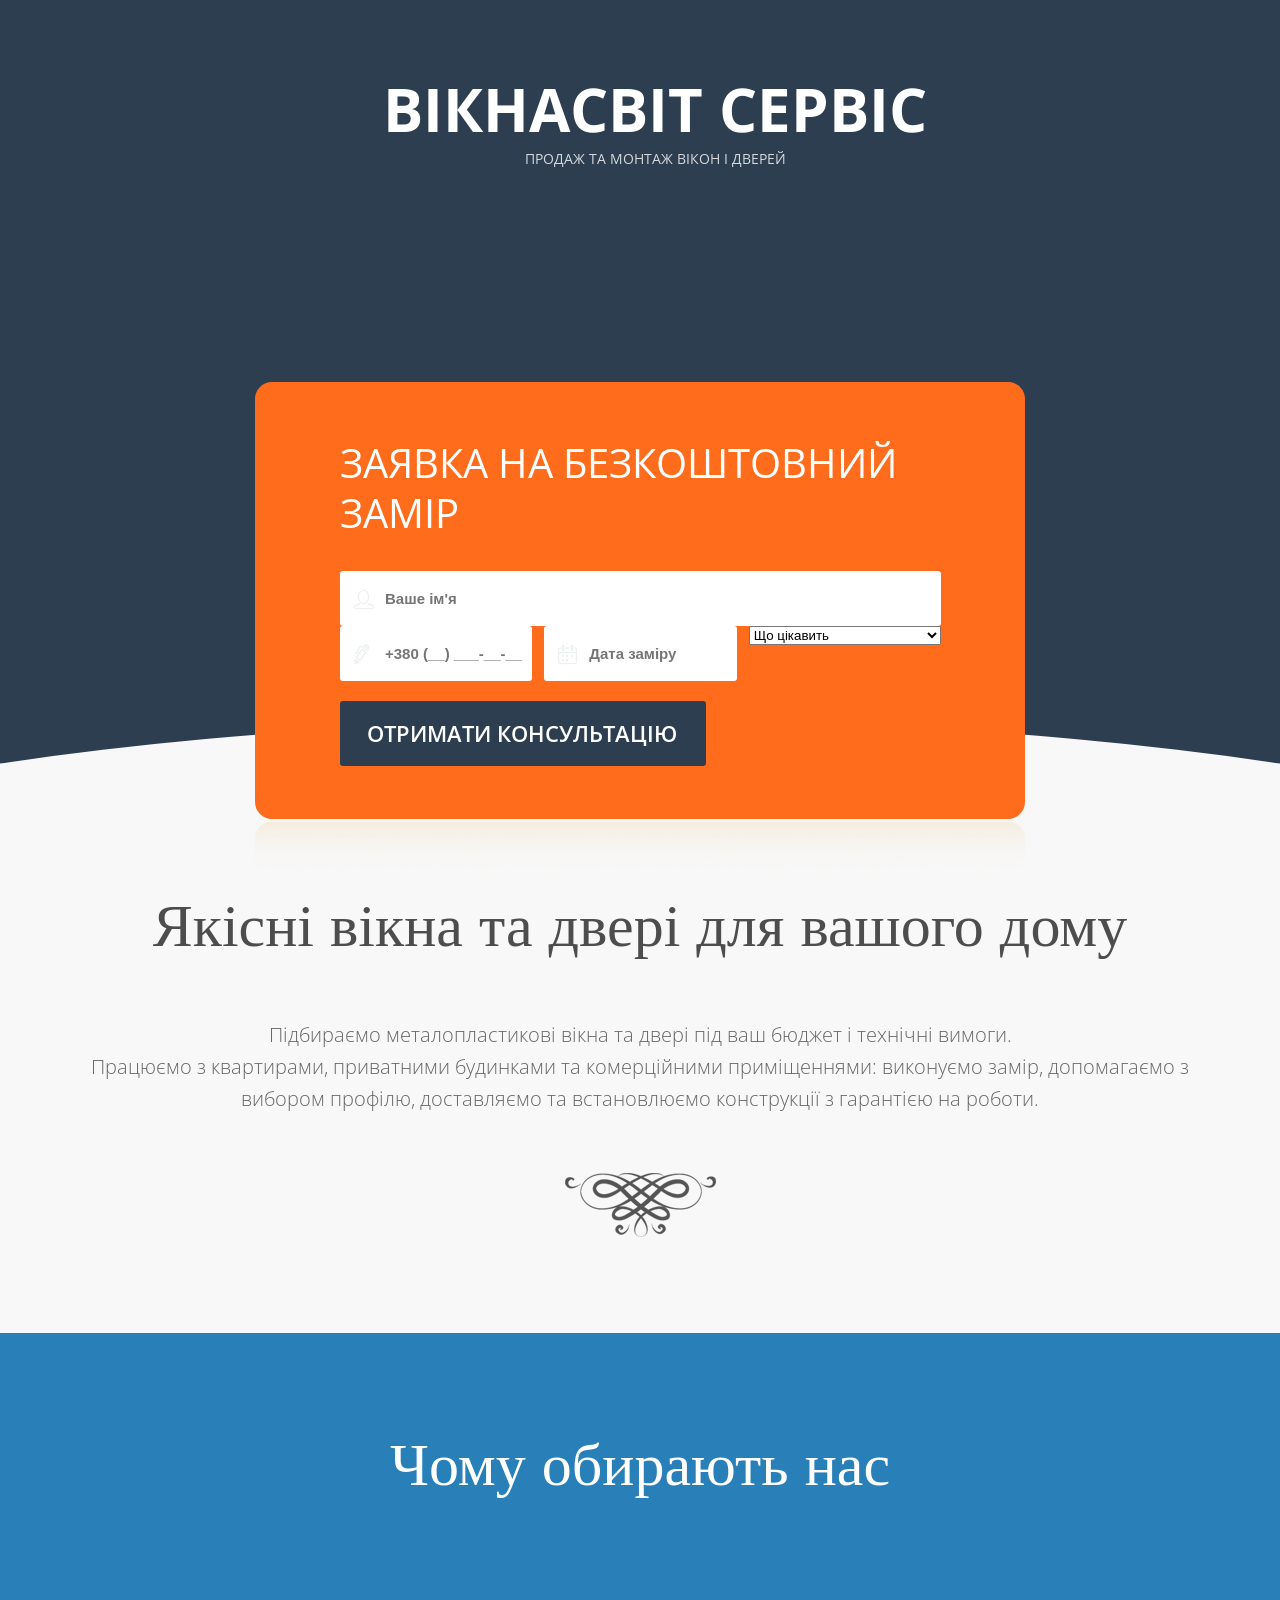
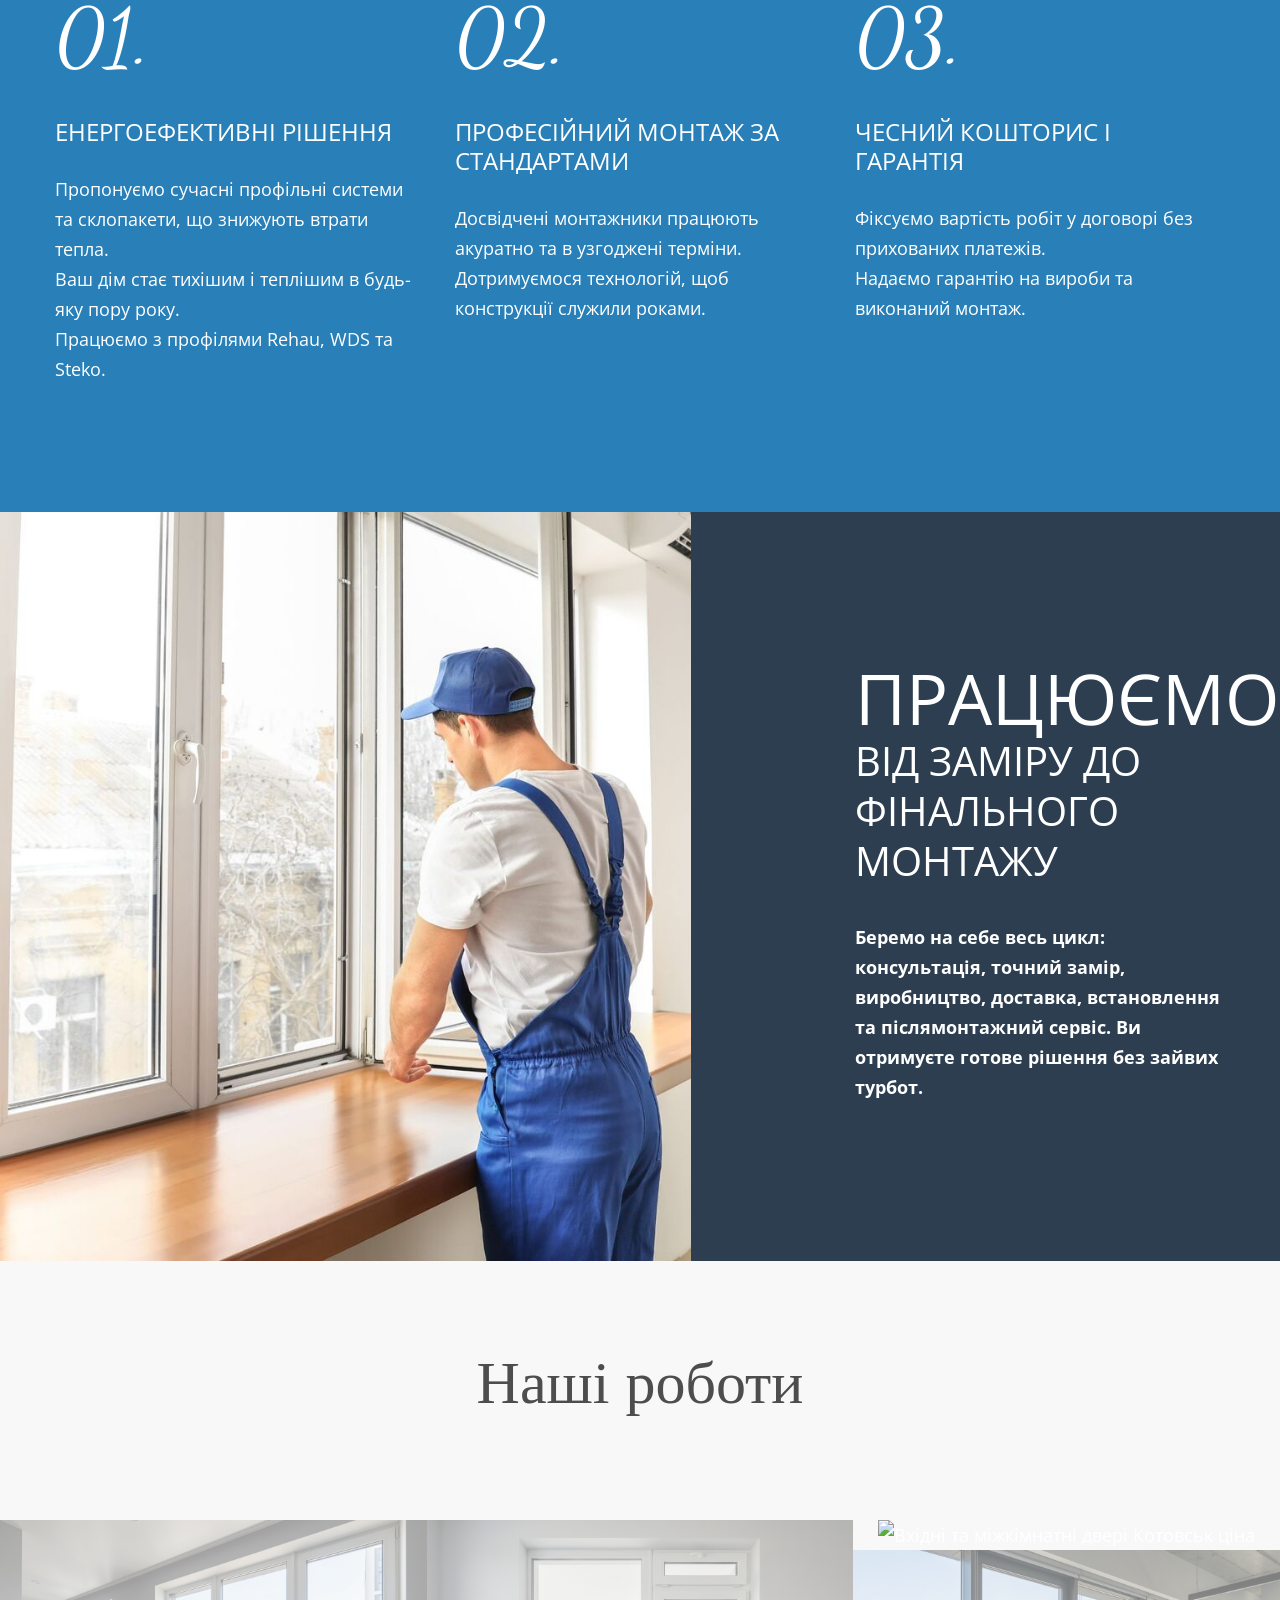
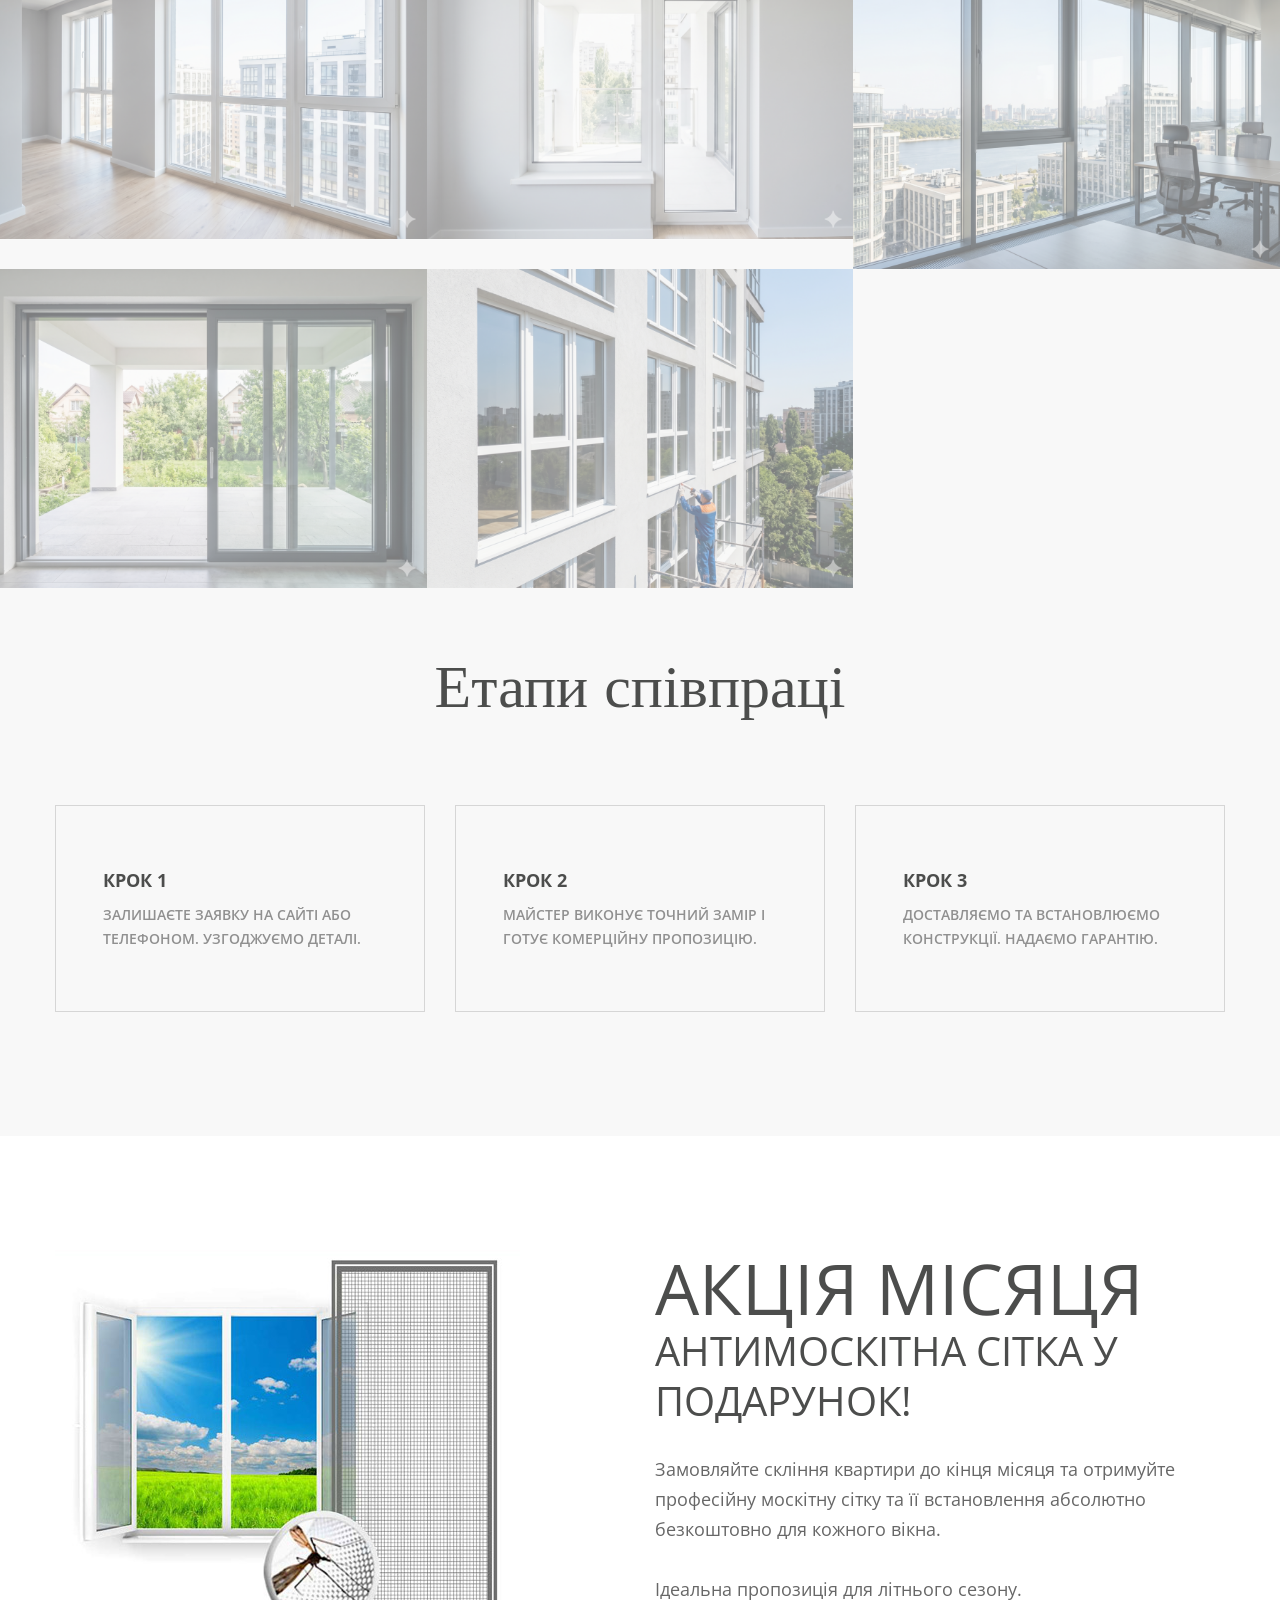
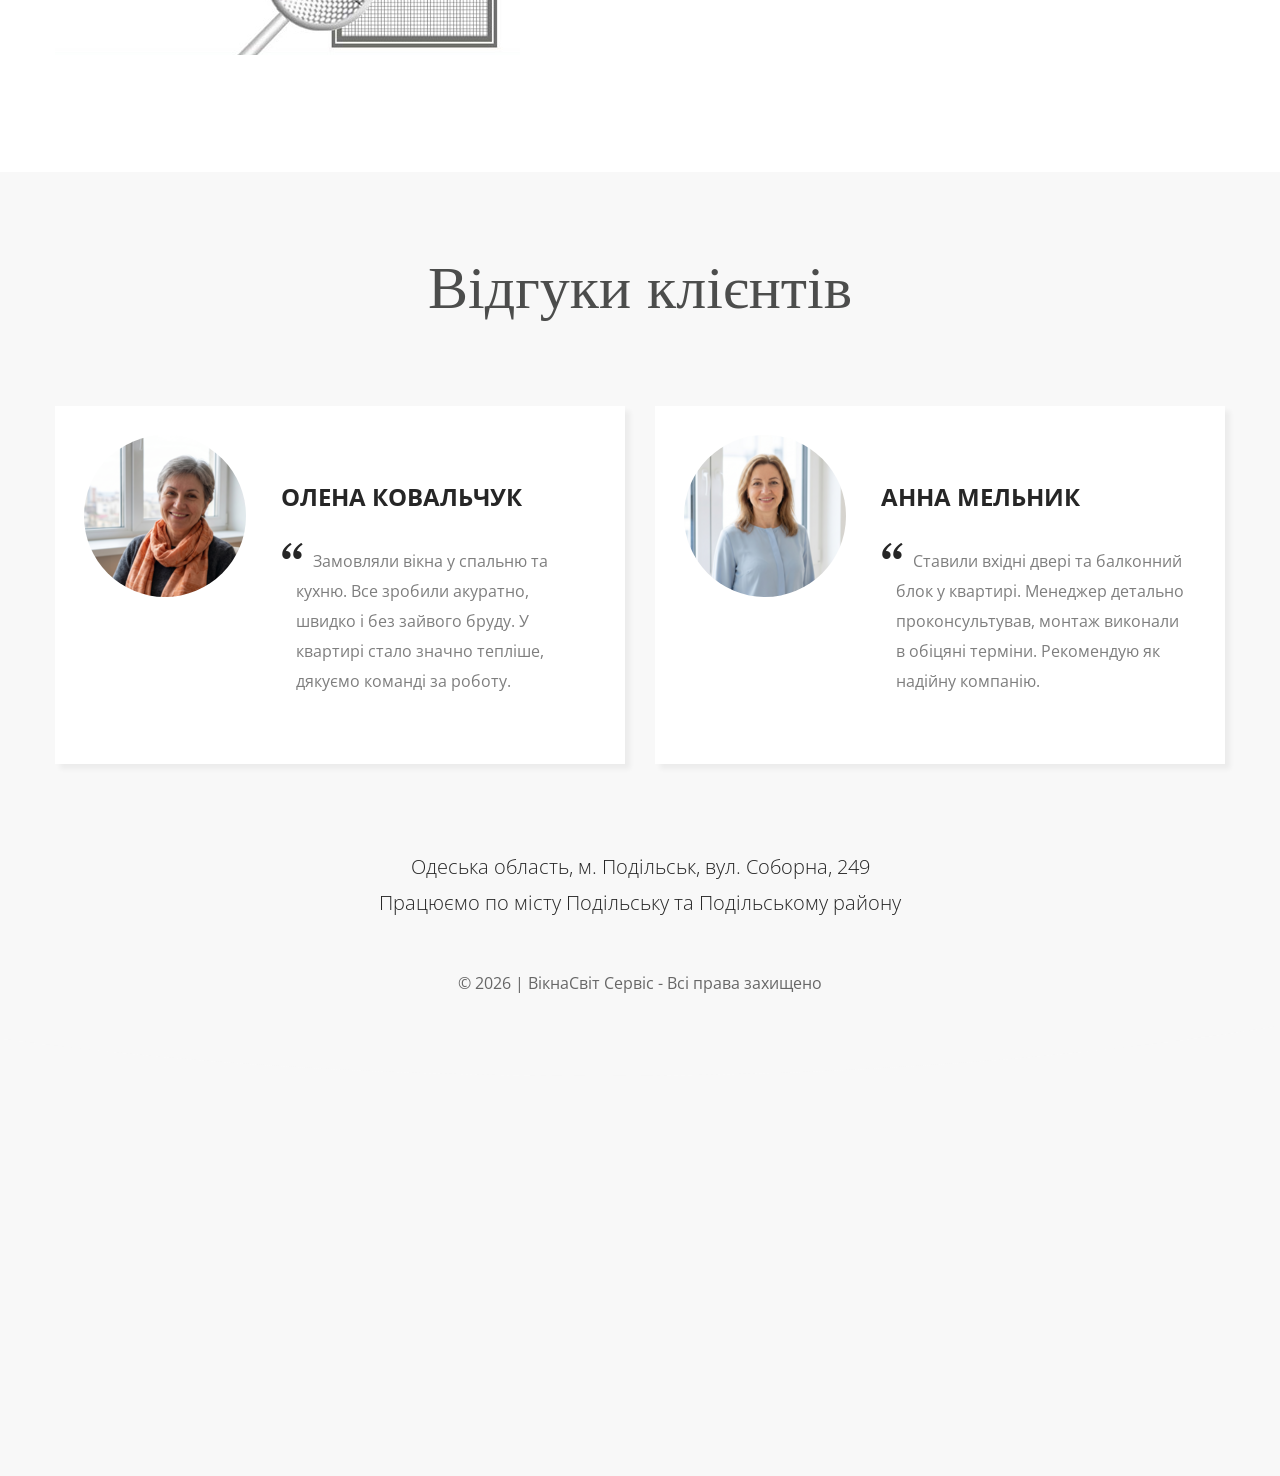
==== commit ab162752: "fix: mobile layout and seo updates" ====
--- a/index.html
+++ b/index.html
@@ -4,6 +4,7 @@
     <title>Вікна та двері Подільськ — Купити металопластикові вікна з установкою</title>
     <meta charset="utf-8">
     <meta name="description" content="Продаж та монтаж металопластикових вікон та дверей у Подільську. Гарантія якості, безкоштовний замір та найкращі ціни в Одеській області.">
+    <meta name="keywords" content="вікна Подільськ, окна Котовск, металопластикові вікна Подільськ ціна, Rehau, WDS, Steko, Veka, ремонт вікон Подільськ, скління балконів, пластикові двері Подільськ, Подільський район вікна, встановлення вікон Котовськ, енергозберігаючі склопакети.">
     <meta name="format-detection" content="telephone=no"/>
     <link rel="icon" href="images/favicon.ico" type="image/x-icon">
     <link rel="stylesheet" href="css/grid.css">
@@ -100,6 +101,7 @@
                                     <option>Вхідні двері</option>
                                     <option>Балконні блоки</option>
                                     <option>Склопакети</option>
+                                    <option>Ремонт та регулювання вікон</option>
                                     <option>Монтаж під ключ</option>
                                 </select>
                             </div>
@@ -147,16 +149,17 @@
             <div class="container">
                 <h2 class="center">Чому обирають нас</h2>
                 <ul class="index-list row">
-                    <li class="grid_4 wow fadeInUp">
+                    <li class="grid_4 wow fadeInUp" data-equal-group="why-us" data-wow-delay="0.2s">
                         <h5>Енергоефективні
                             рішення</h5>
 
                         <p>Пропонуємо сучасні профільні системи
                             та склопакети, що знижують втрати тепла.
                             <br/>Ваш дім стає тихішим і теплішим
-                            в будь-яку пору року.</p>
+                            в будь-яку пору року.
+                            <br/>Працюємо з профілями Rehau, WDS та Steko.</p>
                     </li>
-                    <li class="grid_4 wow fadeInUp" data-wow-delay="0.2s">
+                    <li class="grid_4 wow fadeInUp" data-equal-group="why-us" data-wow-delay="0.2s">
                         <h5>Професійний монтаж
                             за стандартами</h5>
 
@@ -165,7 +168,7 @@
                             <br/>Дотримуємося технологій,
                             щоб конструкції служили роками.</p>
                     </li>
-                    <li class="grid_4 wow fadeInUp" data-wow-delay="0.4s">
+                    <li class="grid_4 wow fadeInUp" data-equal-group="why-us" data-wow-delay="0.4s">
                         <h5>Чесний кошторис
                             і гарантія</h5>
 
@@ -199,7 +202,7 @@
             </div>
             <ul class="inline-list">
                 <li><a class="thumb" href="images/page-1_img02_original.png" data-fancybox-group="1">
-                    <img src="images/page-1_img02.png" alt="Встановлення металопластикових вікон у квартирі"/>
+                    <img src="images/page-1_img02.png" alt="Металопластикові вікна Rehau Подільськ"/>
 
                     <div class="thumb_overlay">
                         <div class="thumb_overlay_cnt">
@@ -211,7 +214,7 @@
                     </div>
                 </a></li>
                 <li><a class="thumb" href="images/page-1_img03_original.png" data-fancybox-group="1">
-                    <img src="images/page-1_img03.png" alt="Балконний блок після монтажу"/>
+                    <img src="images/page-1_img03.png" alt="Скління балконів та лоджій у Подільському районі"/>
 
                     <div class="thumb_overlay">
                         <div class="thumb_overlay_cnt">
@@ -223,7 +226,7 @@
                     </div>
                 </a></li>
                 <li><a class="thumb" href="images/page-1_img04_original.png" data-fancybox-group="1">
-                    <img src="images/page-1_img04.png" alt="Встановлення вхідних дверей у приватному будинку"/>
+                    <img src="images/page-1_img04.png" alt="Вхідні та міжкімнатні двері Котовськ ціна"/>
 
                     <div class="thumb_overlay">
                         <div class="thumb_overlay_cnt">
@@ -235,7 +238,7 @@
                     </div>
                 </a></li>
                 <li><a class="thumb" href="images/page-1_img05_original.png" data-fancybox-group="1">
-                    <img src="images/page-1_img05.png" alt="Панорамні вікна в офісі"/>
+                    <img src="images/page-1_img05.png" alt="Металопластикові вікна Rehau Подільськ"/>
 
                     <div class="thumb_overlay">
                         <div class="thumb_overlay_cnt">
@@ -247,7 +250,7 @@
                     </div>
                 </a></li>
                 <li><a class="thumb" href="images/page-1_img06_original.png" data-fancybox-group="1">
-                    <img src="images/page-1_img06.png" alt="Склопакети з шумоізоляцією"/>
+                    <img src="images/page-1_img06.png" alt="Скління балконів та лоджій у Подільському районі"/>
 
                     <div class="thumb_overlay">
                         <div class="thumb_overlay_cnt">
@@ -259,7 +262,7 @@
                     </div>
                 </a></li>
                 <li><a class="thumb" href="images/page-1_img07_original.png" data-fancybox-group="1">
-                    <img src="images/page-1_img07.png" alt="Завершений монтаж вікон та дверей"/>
+                    <img src="images/page-1_img07.png" alt="Вхідні та міжкімнатні двері Котовськ ціна"/>
 
                     <div class="thumb_overlay">
                         <div class="thumb_overlay_cnt">
--- a/css/style.css
+++ b/css/style.css
@@ -351,7 +351,9 @@
 }
 @media (max-width: 767px) {
   .bg-img:before {
-    width: 0;
+    width: 100%;
+    background-position: center bottom;
+    opacity: 0.28;
   }
 }
 .bg-img * {
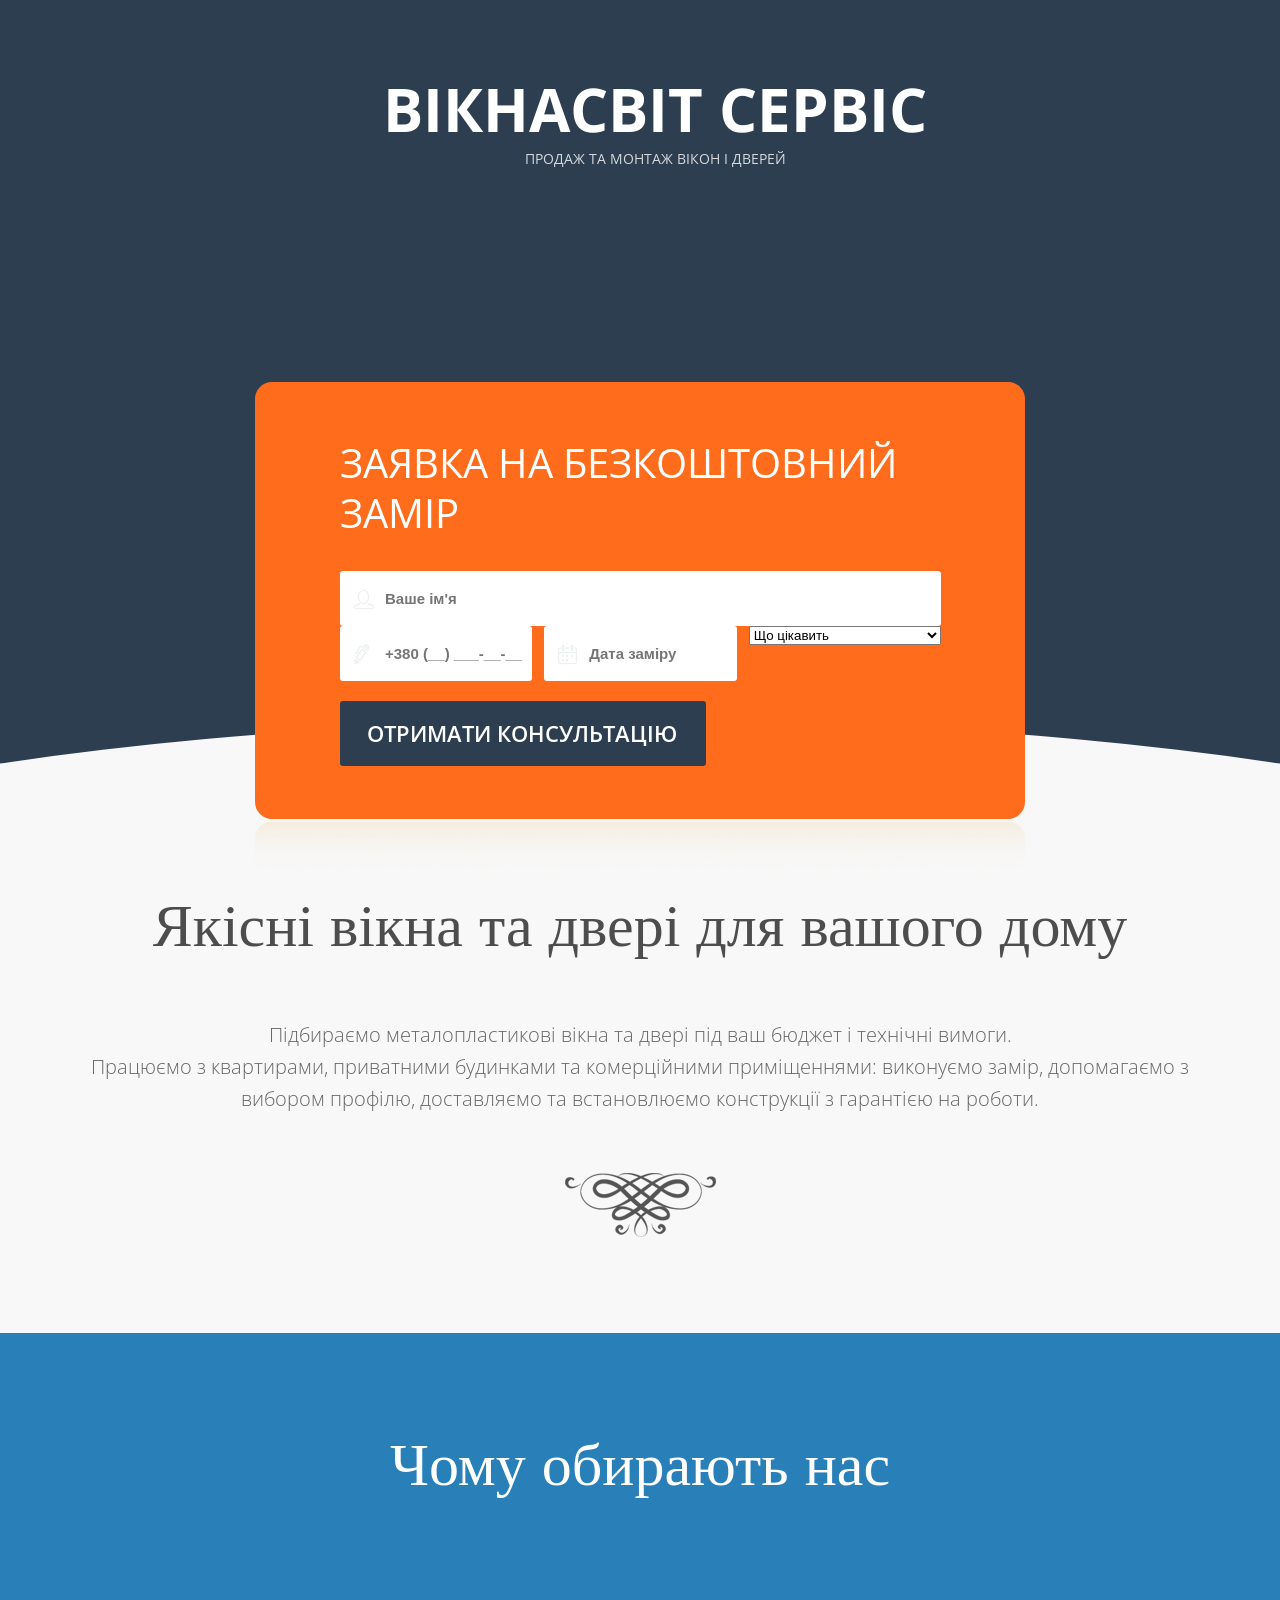
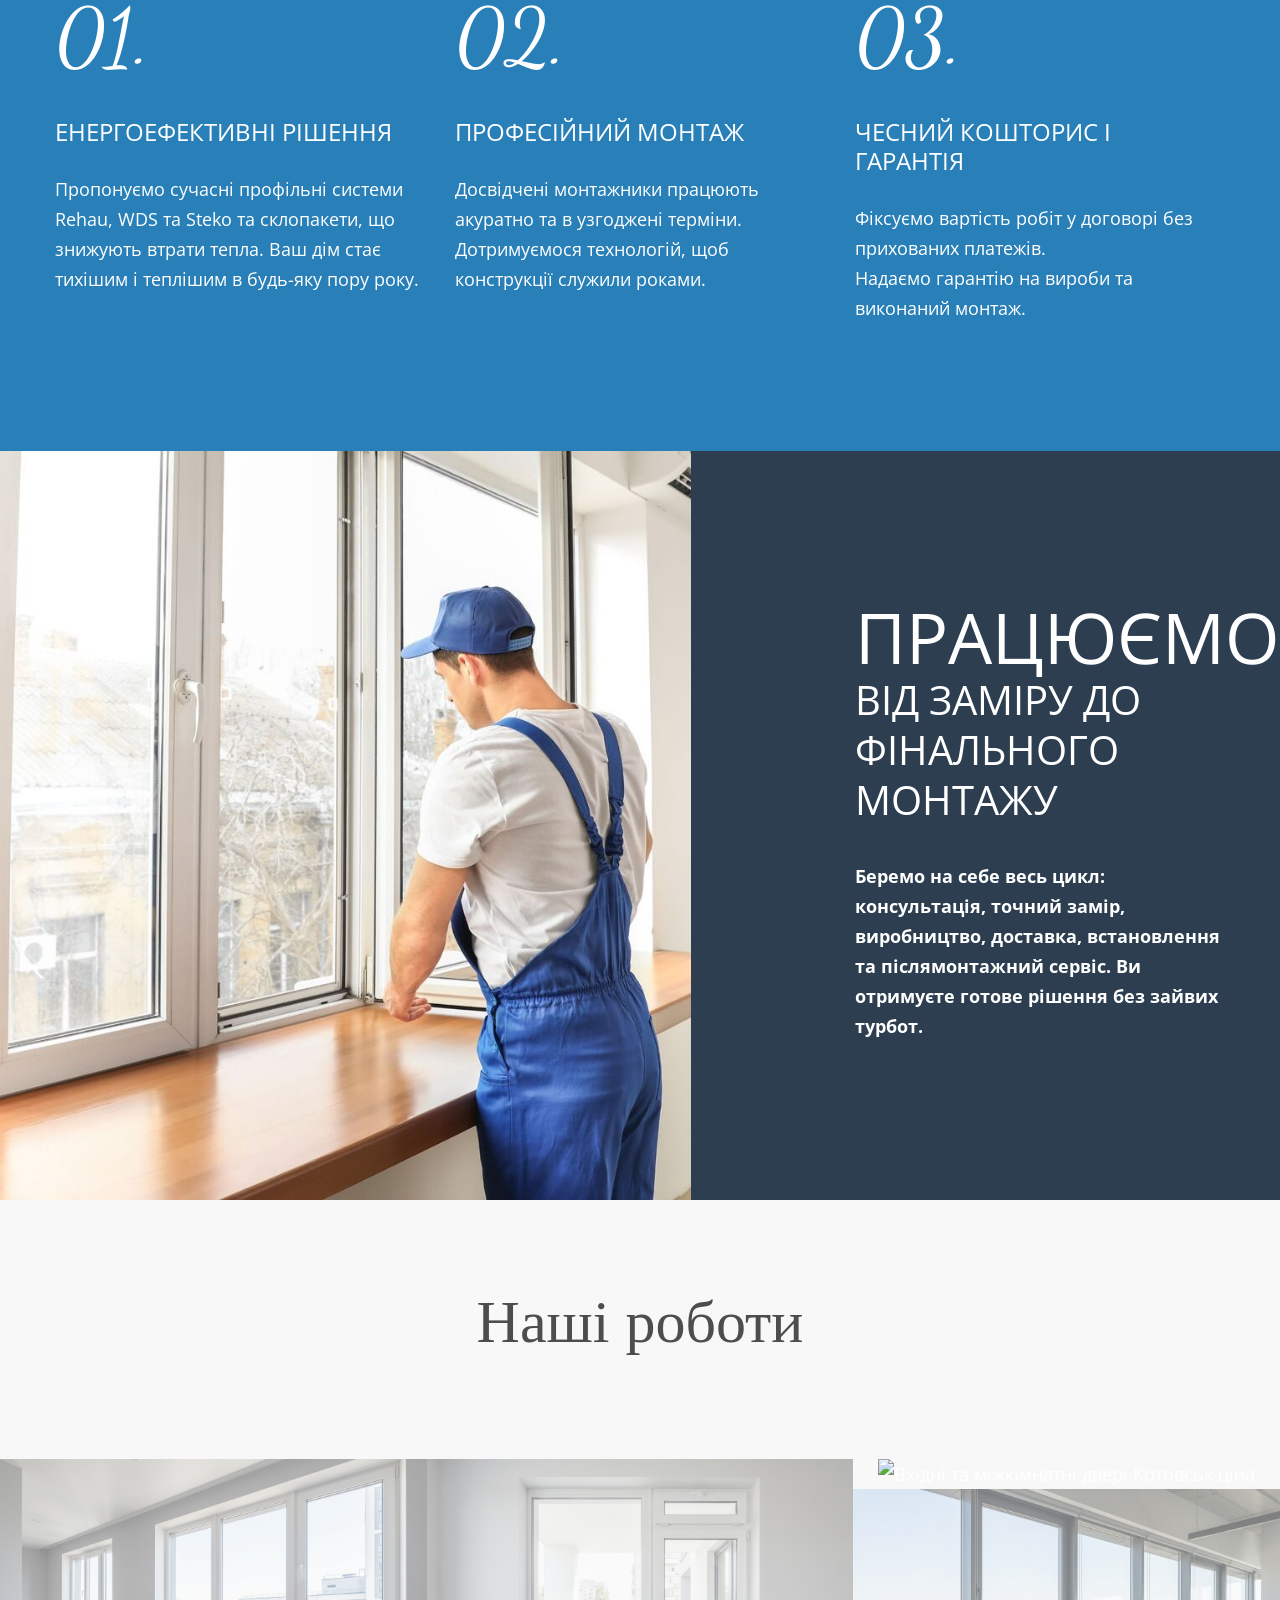
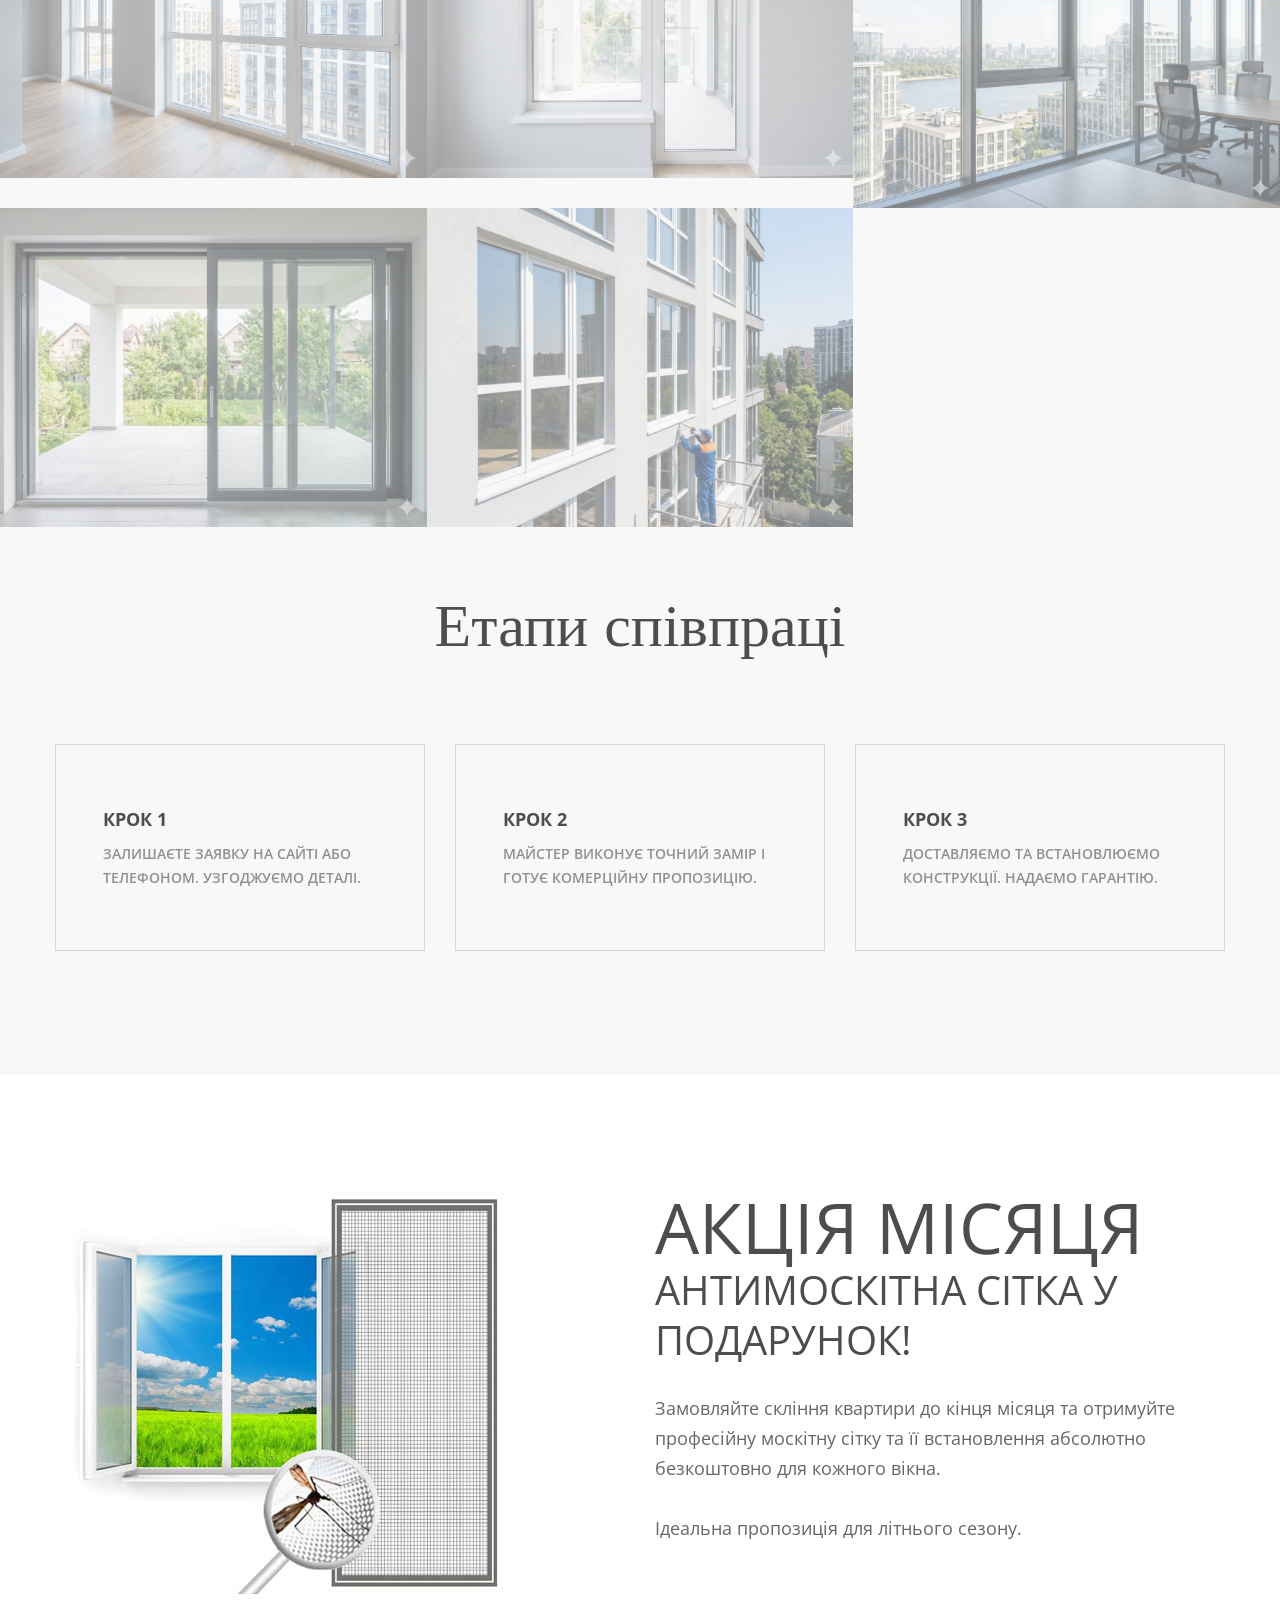
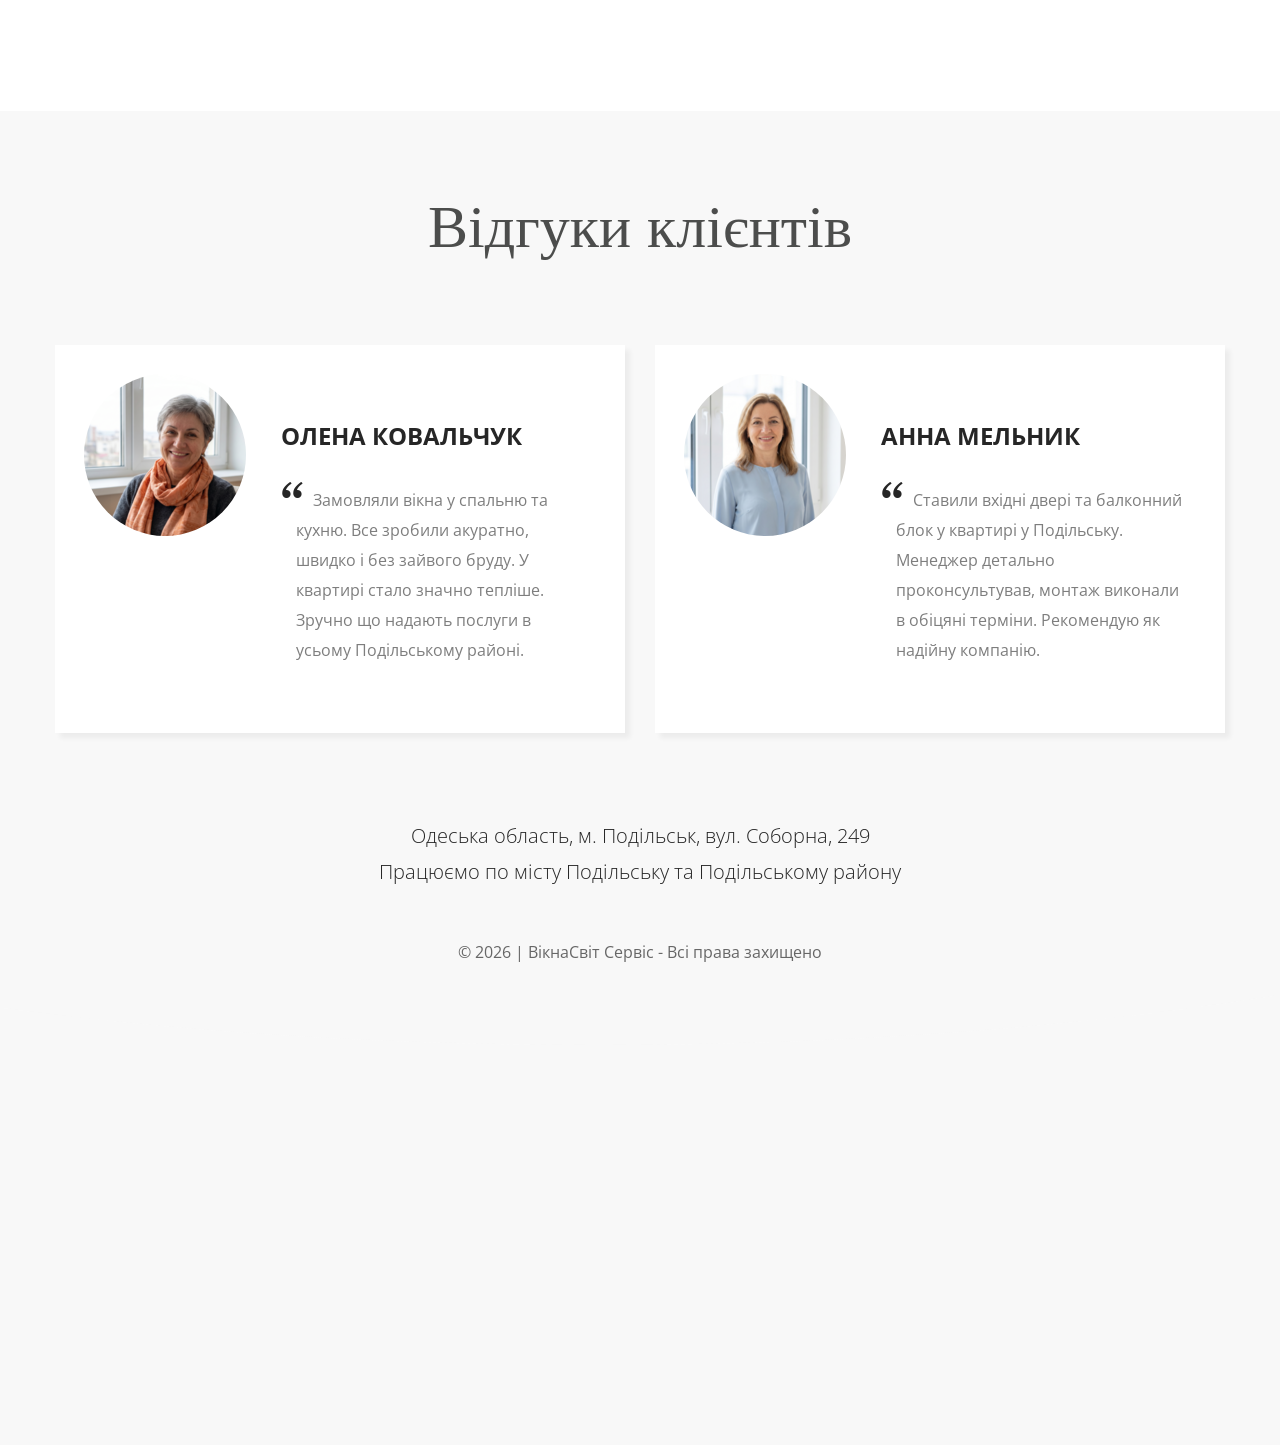
==== commit 97d7f4e1: "Обновлено содержимое страниц index.html и ru/index.html" ====
--- a/index.html
+++ b/index.html
@@ -15,8 +15,10 @@
     <link rel="stylesheet" href="css/jquery.fancybox.css">
     <link rel="stylesheet" href="css/google-map.css">
     <link rel="stylesheet" href="https://unpkg.com/simple-phone-mask@1.0.5/dist/simple-phone-mask.min.css">
+    <link rel="canonical" href="https://viknasvit.site/" />
     <link rel="alternate" hreflang="uk" href="https://viknasvit.site/" />
     <link rel="alternate" hreflang="ru" href="https://viknasvit.site/ru/" />
+    <link rel="alternate" hreflang="x-default" href="https://viknasvit.site/" />
 
     <script src="js/jquery.js"></script>
     <script src="js/jquery-migrate-1.2.1.js"></script>
@@ -44,7 +46,7 @@
                 "addressRegion": "Одеська область",
                 "addressCountry": "UA"
             },
-            "url": "https://viknasvit.site",
+            "url": "https://viknasvit.site/",
             "telephone": "+380976927015, +380951440280"
         }
     </script>
@@ -153,15 +155,14 @@
                         <h5>Енергоефективні
                             рішення</h5>
 
-                        <p>Пропонуємо сучасні профільні системи
+                        <p>Пропонуємо сучасні профільні системи Rehau, WDS та Steko
                             та склопакети, що знижують втрати тепла.
-                            <br/>Ваш дім стає тихішим і теплішим
-                            в будь-яку пору року.
-                            <br/>Працюємо з профілями Rehau, WDS та Steko.</p>
+                            Ваш дім стає тихішим і теплішим
+                            в будь-яку пору року.</p>
                     </li>
                     <li class="grid_4 wow fadeInUp" data-equal-group="why-us" data-wow-delay="0.2s">
-                        <h5>Професійний монтаж
-                            за стандартами</h5>
+                        <h5>Професійний
+                            монтаж</h5>
 
                         <p>Досвідчені монтажники працюють
                             акуратно та в узгоджені терміни.
@@ -338,7 +339,8 @@
                             <div class="box_cnt__no-flow">
                                 <cite>Олена Ковальчук</cite>
                                 <q><span>“</span>Замовляли вікна у спальню та кухню. Все зробили акуратно, швидко і без
-                                    зайвого бруду. У квартирі стало значно тепліше, дякуємо команді за роботу.</q>
+                                    зайвого бруду. У квартирі стало значно тепліше.
+                                    Зручно що надають послуги в усьому Подільському районі.</q>
                             </div>
                         </blockquote>
                     </div>
@@ -349,7 +351,7 @@
                             </div>
                             <div class="box_cnt__no-flow">
                                 <cite>Анна Мельник</cite>
-                                <q><span>“</span>Ставили вхідні двері та балконний блок у квартирі.
+                                <q><span>“</span>Ставили вхідні двері та балконний блок у квартирі у Подільську.
                                     Менеджер детально проконсультував, монтаж виконали в обіцяні терміни. Рекомендую як надійну компанію.</q>
                             </div>
                         </blockquote>
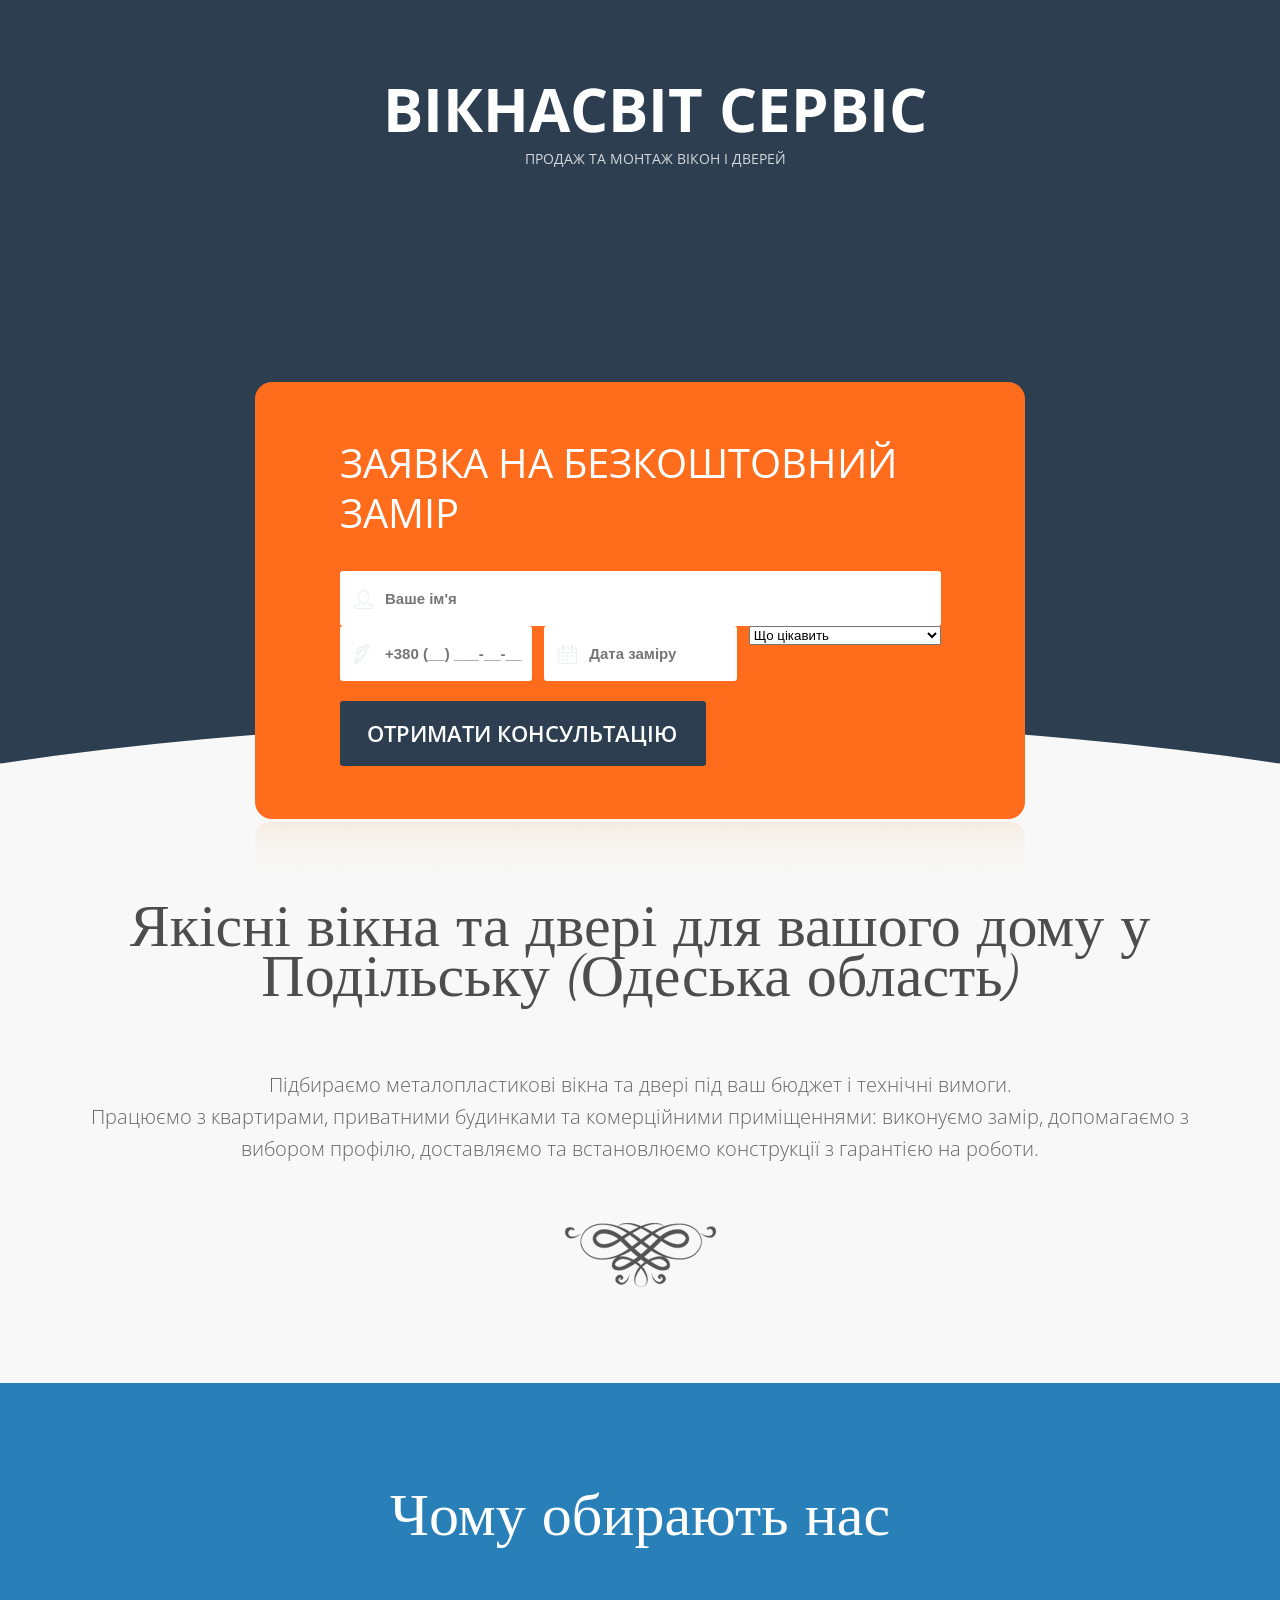
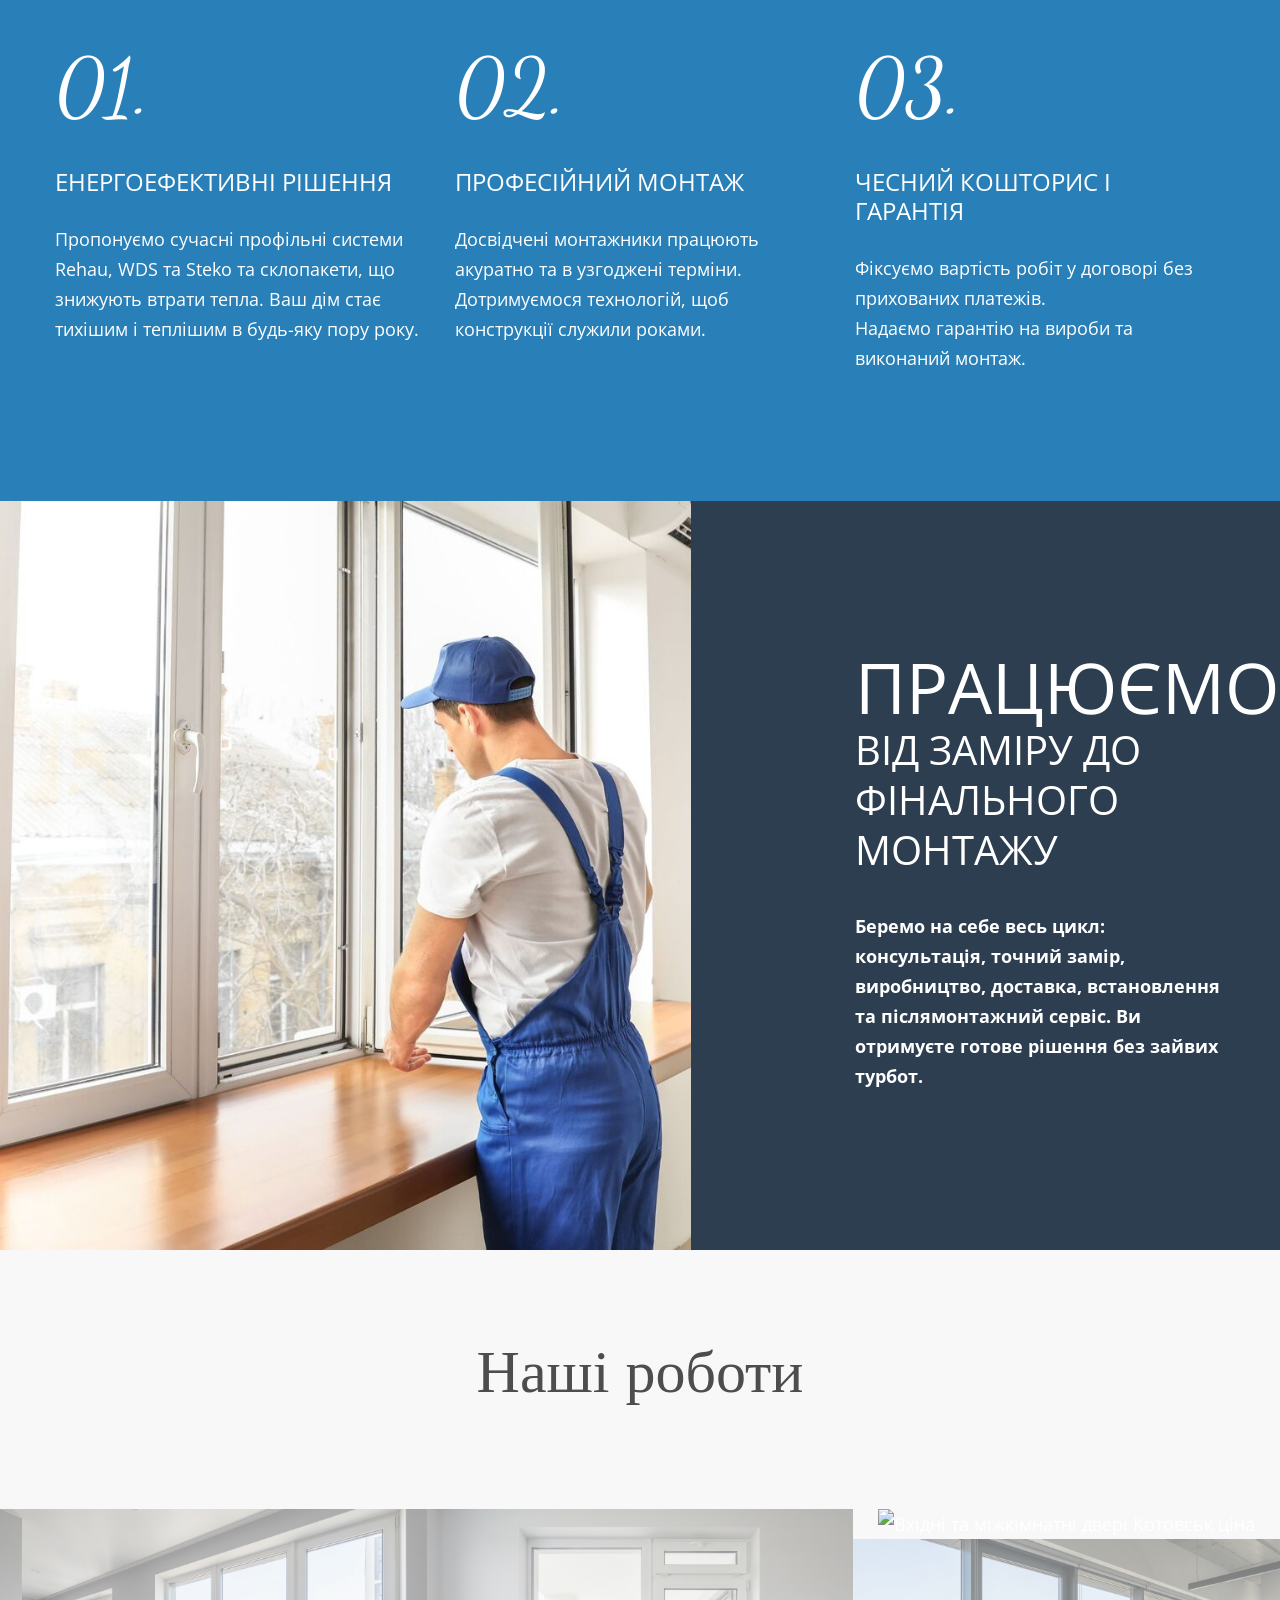
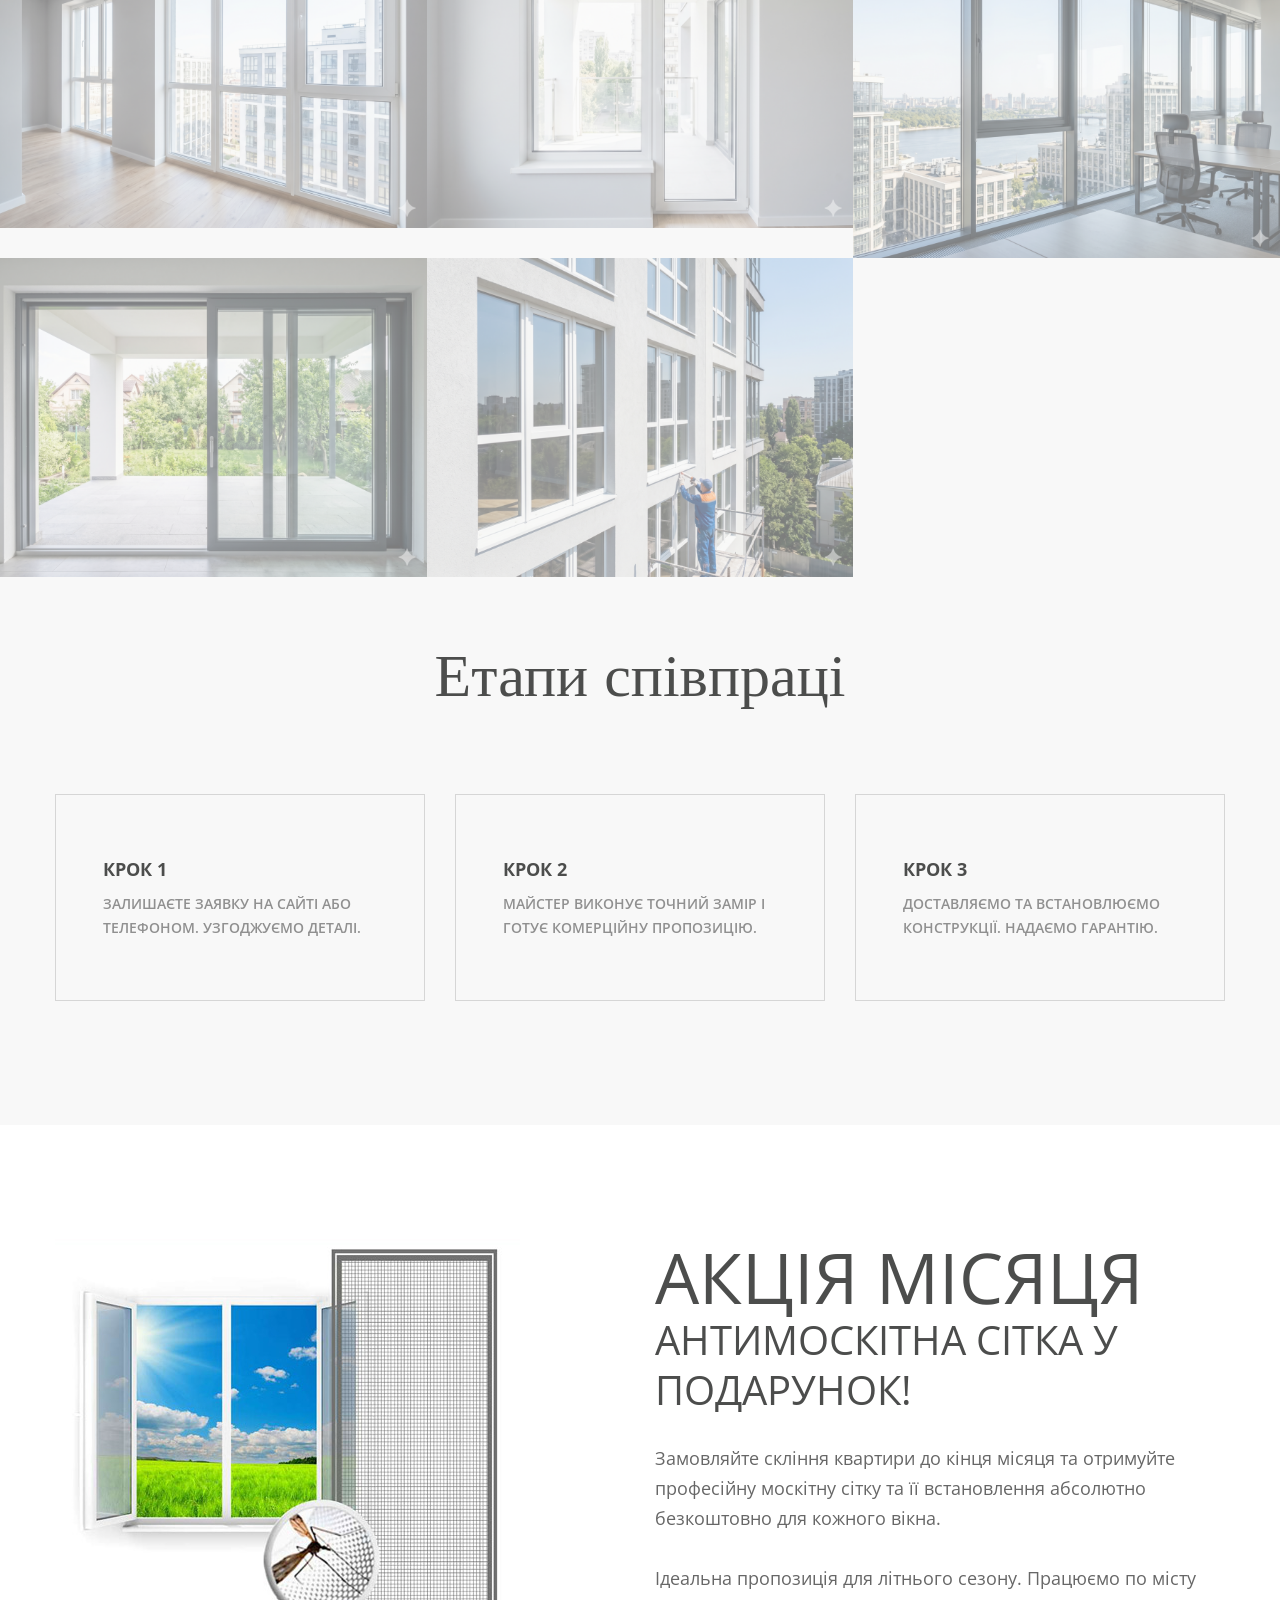
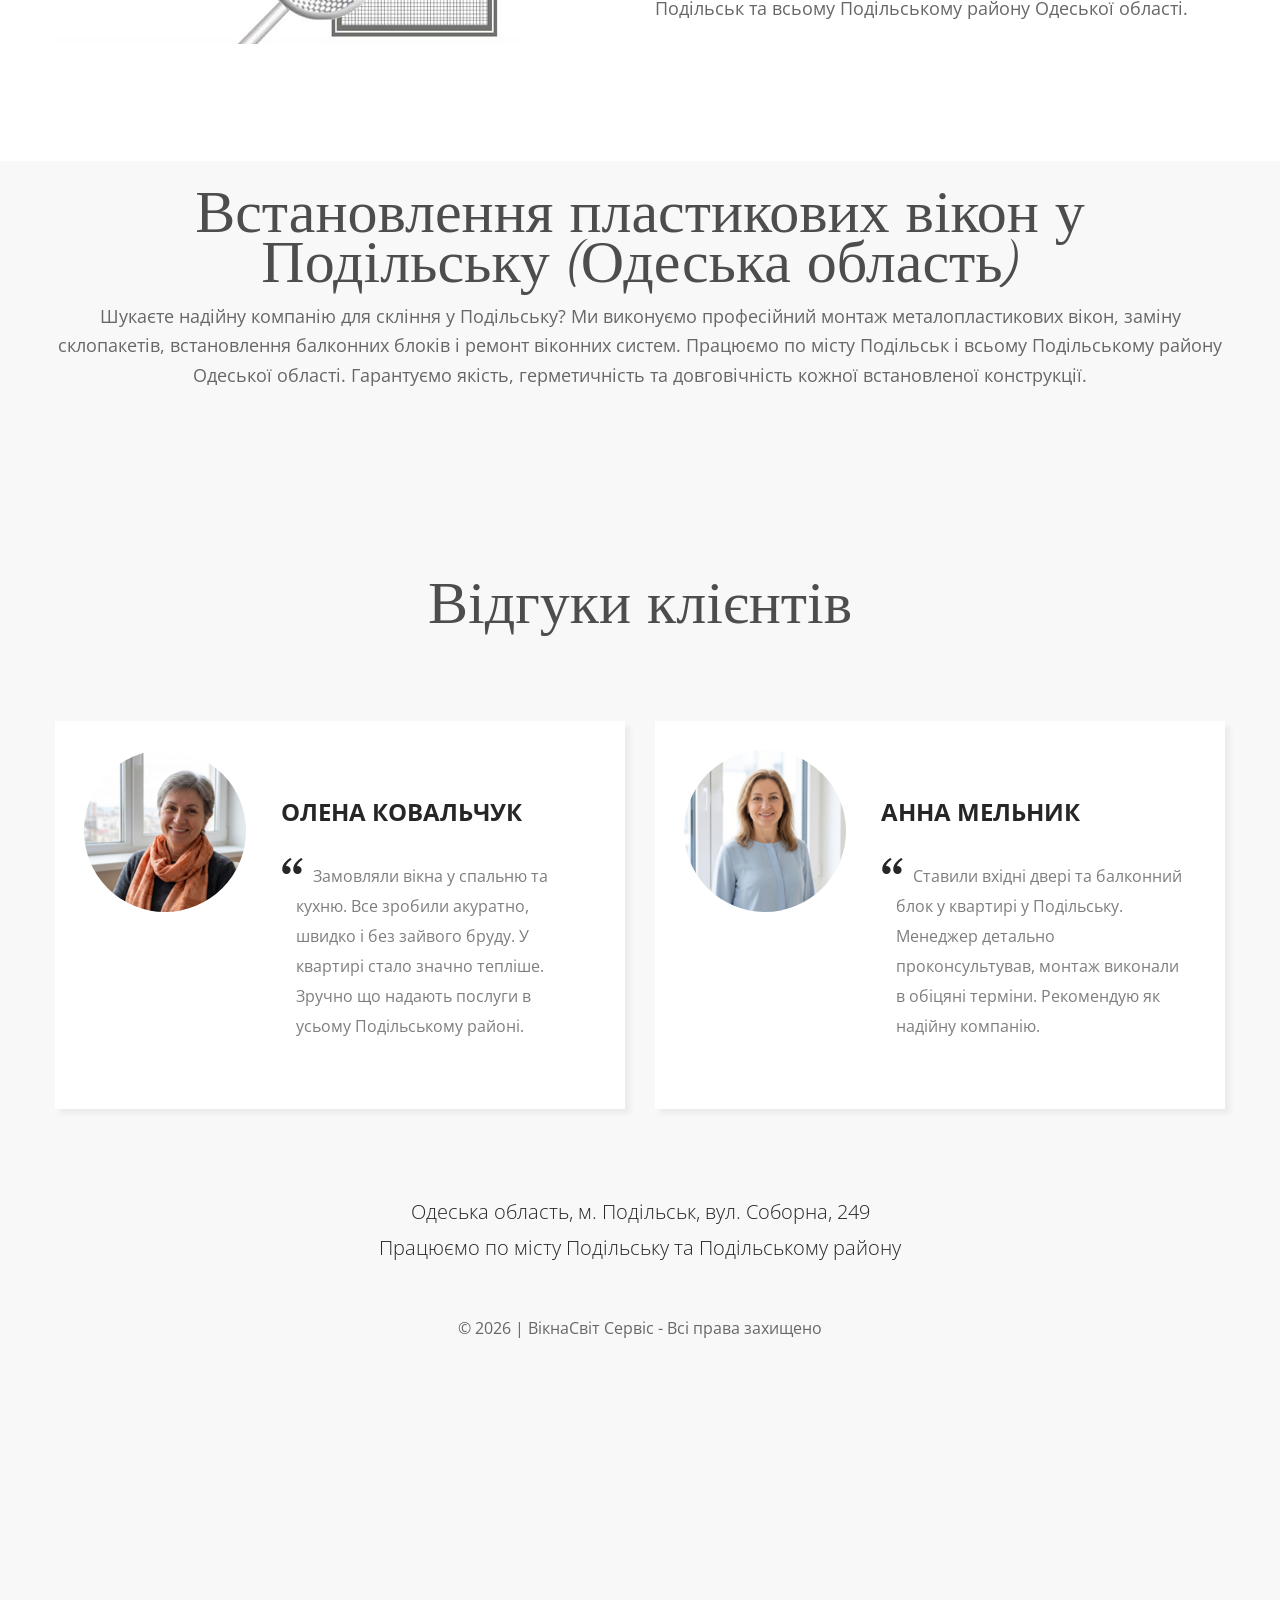
==== commit af428880: "SEO: optimize UA/RU landing headings and regional content block" ====
--- a/index.html
+++ b/index.html
@@ -1,10 +1,9 @@
 ﻿<!DOCTYPE html>
 <html lang="uk">
 <head>
-    <title>Вікна та двері Подільськ — Купити металопластикові вікна з установкою</title>
+    <title>Вікна та двері Подільськ (Одеська обл.) — Купити та встановити</title>
     <meta charset="utf-8">
     <meta name="description" content="Продаж та монтаж металопластикових вікон та дверей у Подільську. Гарантія якості, безкоштовний замір та найкращі ціни в Одеській області.">
-    <meta name="keywords" content="вікна Подільськ, окна Котовск, металопластикові вікна Подільськ ціна, Rehau, WDS, Steko, Veka, ремонт вікон Подільськ, скління балконів, пластикові двері Подільськ, Подільський район вікна, встановлення вікон Котовськ, енергозберігаючі склопакети.">
     <meta name="format-detection" content="telephone=no"/>
     <link rel="icon" href="images/favicon.ico" type="image/x-icon">
     <link rel="stylesheet" href="css/grid.css">
@@ -60,9 +59,9 @@
         <div class="header_cnt">
             <div class="container center">
                 <div class="brand">
-                    <h1 class="brand_name">
+                    <div class="brand_name">
                         <a href="./">ВікнаСвіт Сервіс</a>
-                    </h1>
+                    </div>
 
                     <p class="brand_slogan">
                         продаж та монтаж вікон і дверей
@@ -138,7 +137,7 @@
     <main>
         <section class="well center">
             <div class="container">
-                <h2>Якісні вікна та двері для вашого дому</h2>
+                <h2>Якісні вікна та двері для вашого дому у Подільську (Одеська область)</h2>
 
                 <h6>Підбираємо металопластикові вікна та двері під ваш бюджет і технічні вимоги. <br/>
                     Працюємо з квартирами, приватними будинками та комерційними приміщеннями:
@@ -315,12 +314,19 @@
                             та її встановлення абсолютно безкоштовно
                             для кожного вікна.</p>
 
-                        <p>Ідеальна пропозиція для літнього сезону.</p>
+                        <p>Ідеальна пропозиція для літнього сезону. Працюємо по місту Подільськ та всьому Подільському району Одеської області.</p>
                     </div>
                 </div>
             </div>
         </section>
     </main>
+
+    <section class="well center">
+        <div class="container">
+            <h2 class="center">Встановлення пластикових вікон у Подільську (Одеська область)</h2>
+            <p style="margin-top: 14px; line-height: 1.65;">Шукаєте надійну компанію для скління у Подільську? Ми виконуємо професійний монтаж металопластикових вікон, заміну склопакетів, встановлення балконних блоків і ремонт віконних систем. Працюємо по місту Подільськ і всьому Подільському району Одеської області. Гарантуємо якість, герметичність та довговічність кожної встановленої конструкції.</p>
+        </div>
+    </section>
 
     <!--========================================================
                               FOOTER
